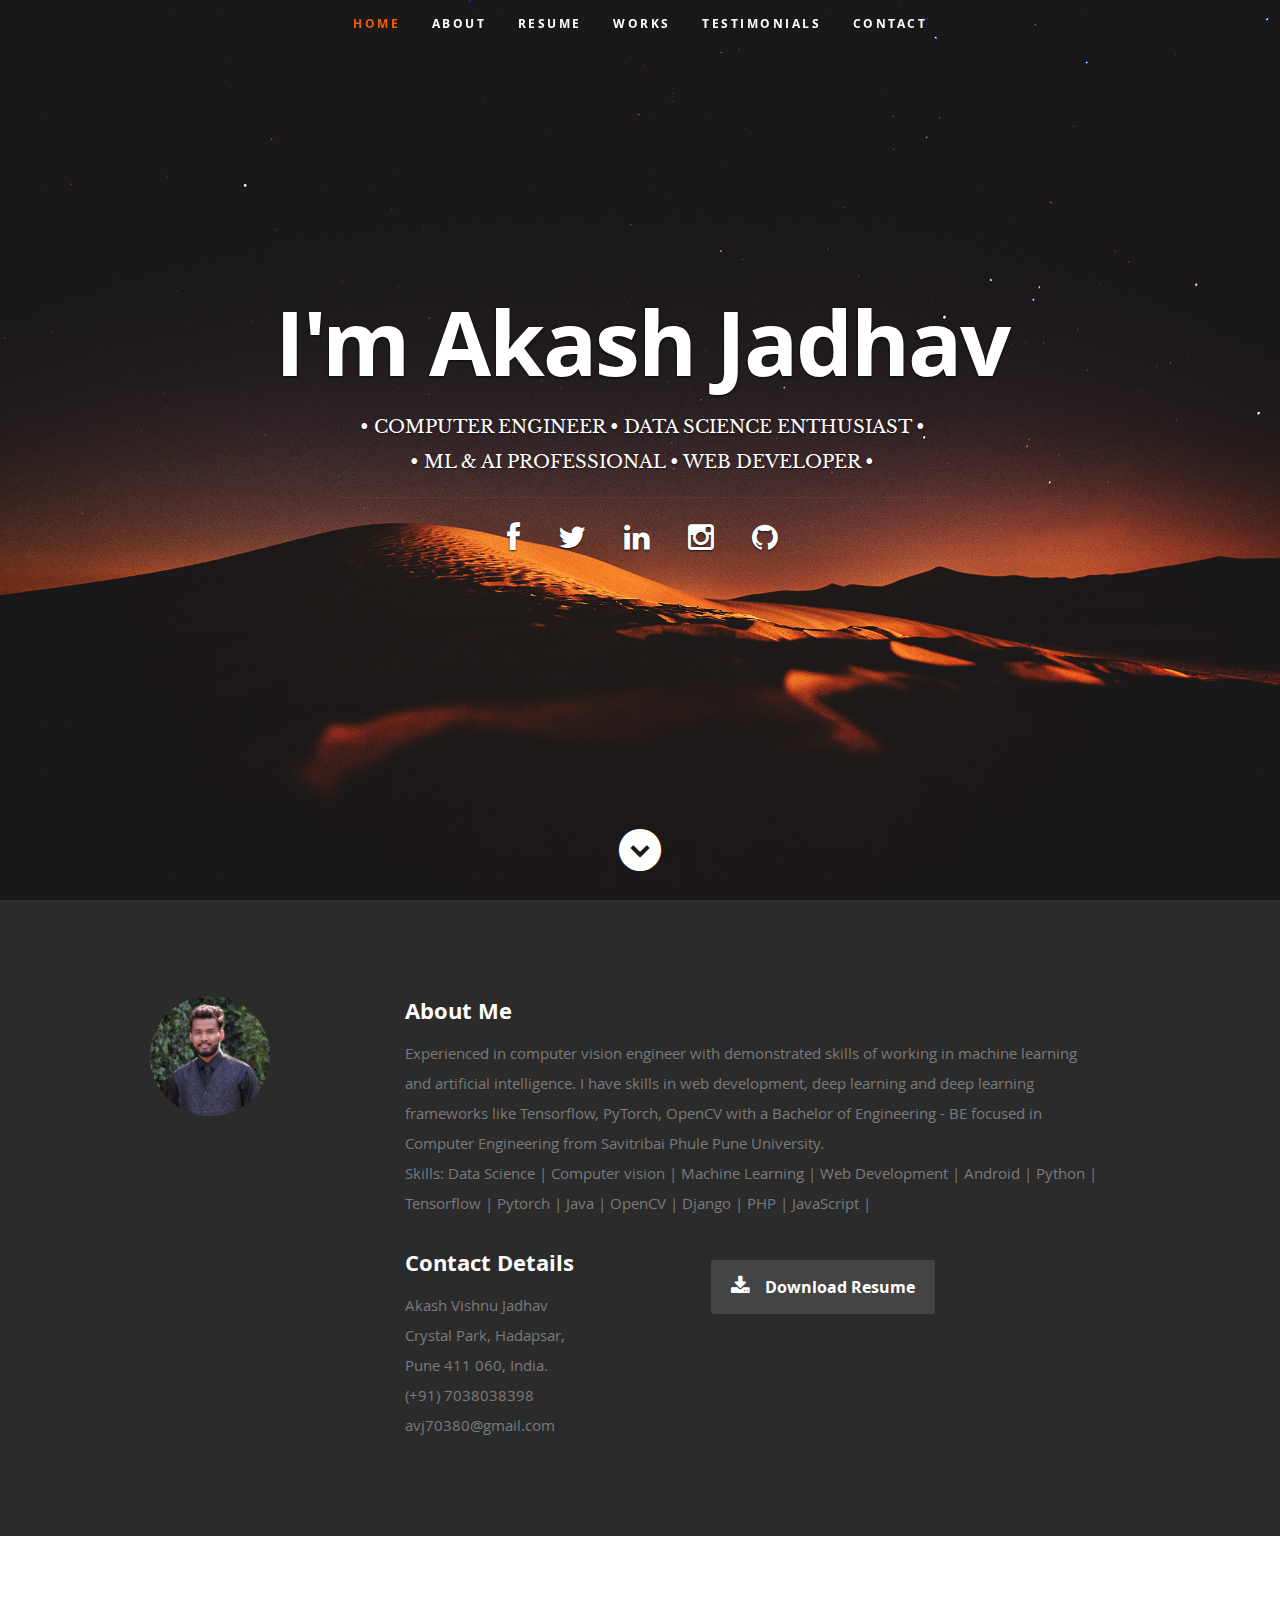
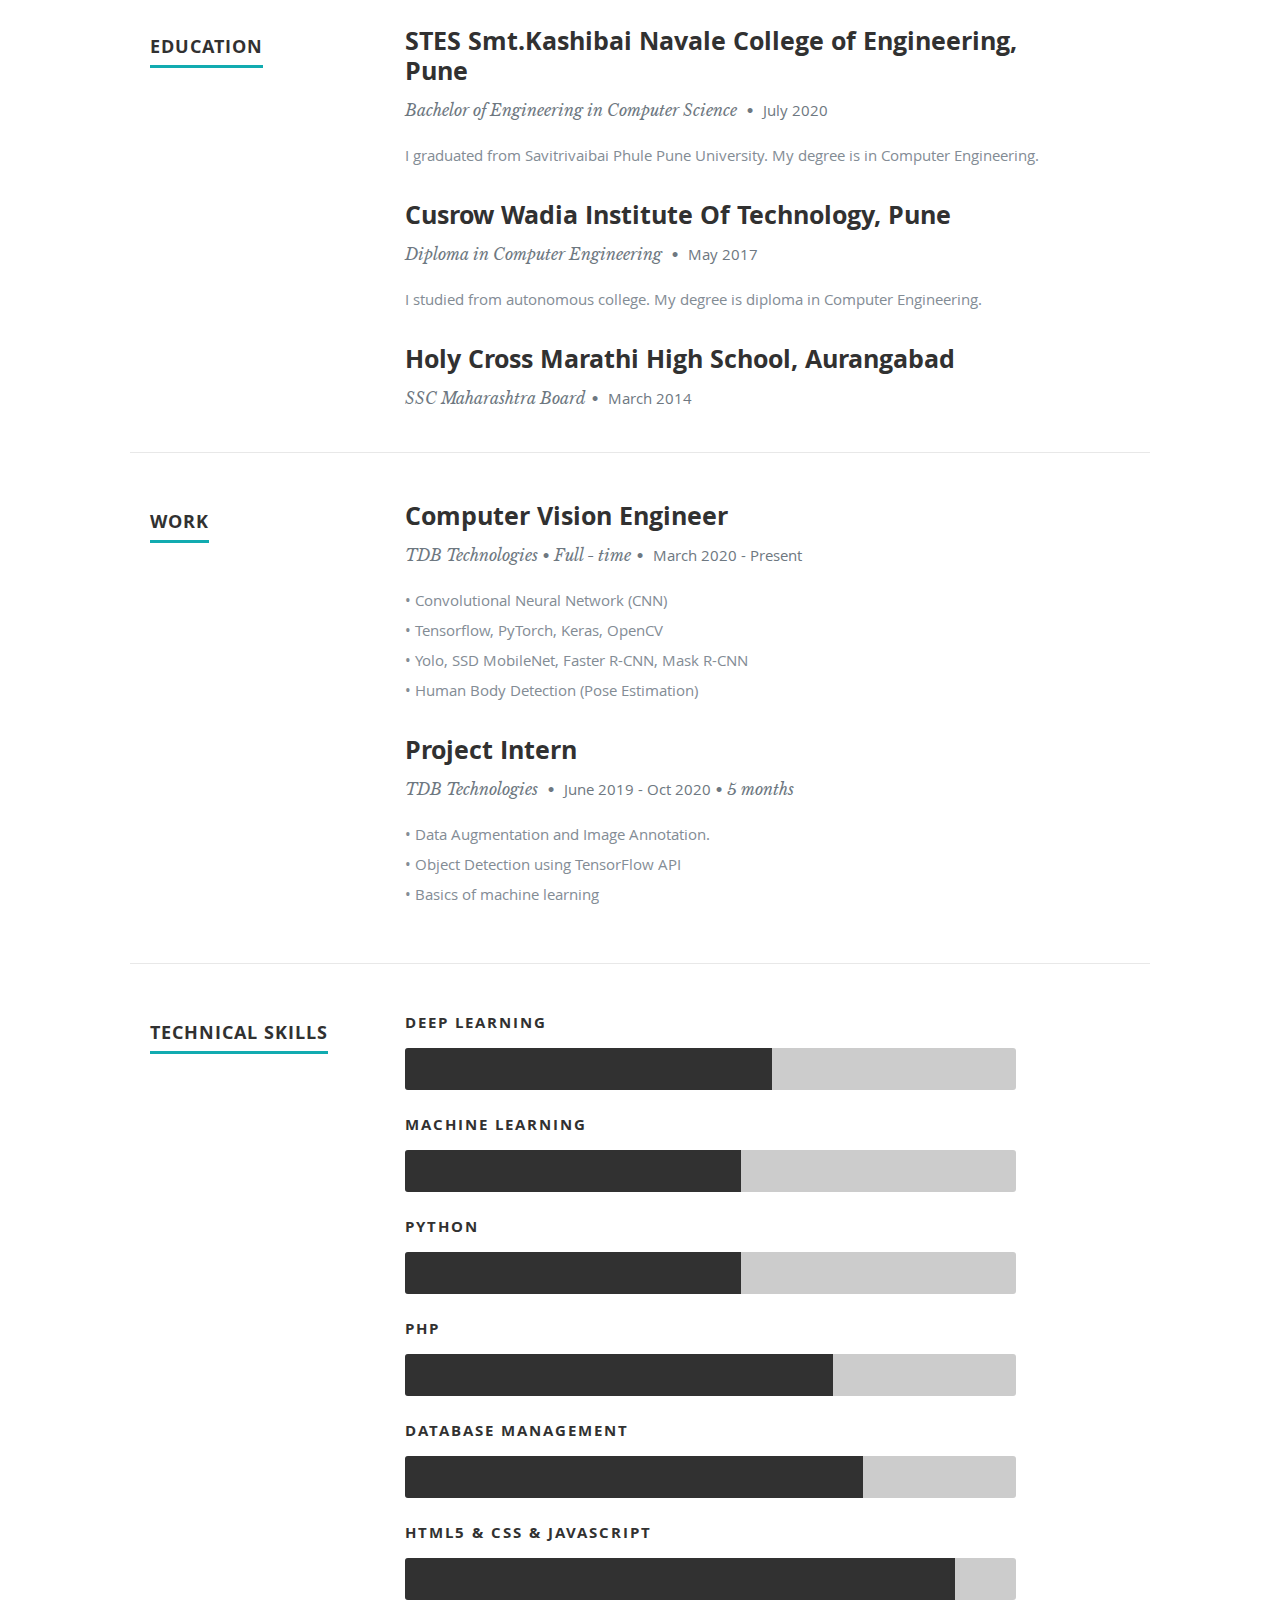
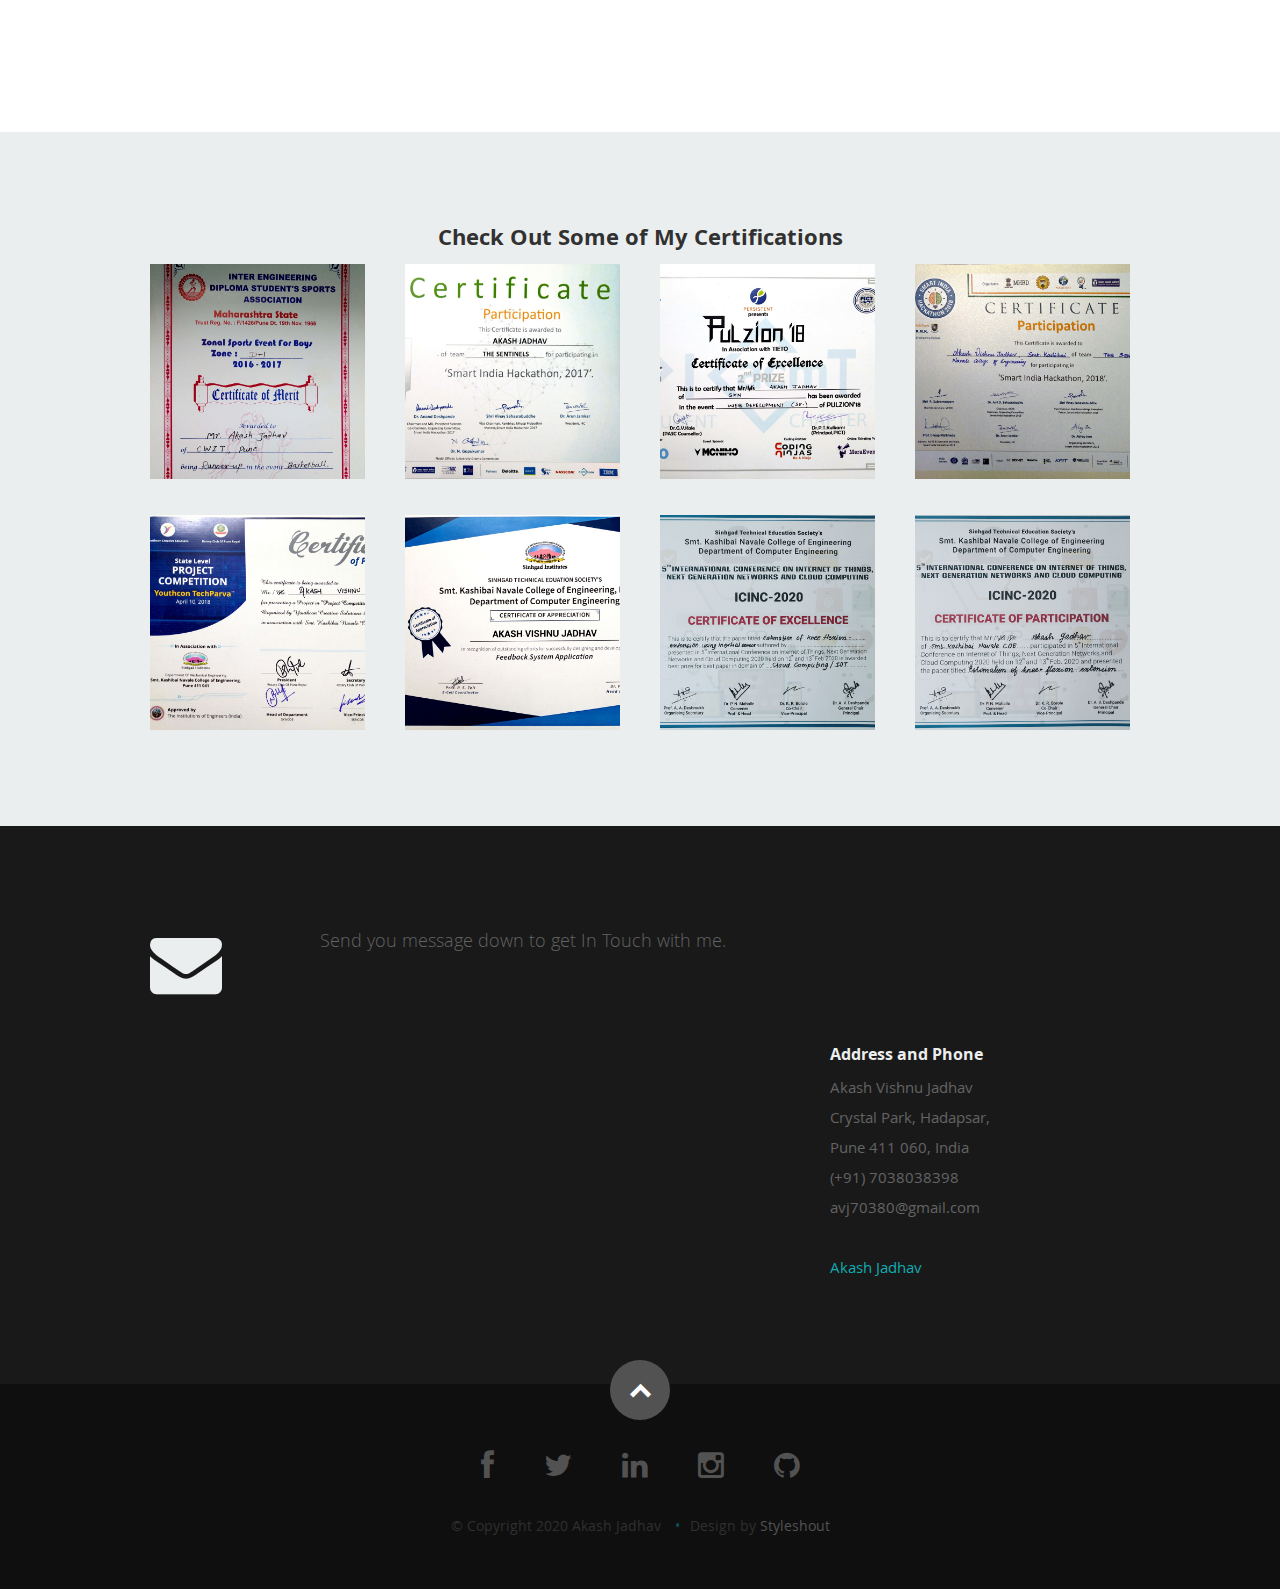
==== index.html @ 13602372 "Update index.html" ====
<!DOCTYPE html>
<!--[if lt IE 8 ]><html class="no-js ie ie7" lang="en"> <![endif]-->
<!--[if IE 8 ]><html class="no-js ie ie8" lang="en"> <![endif]-->
<!--[if (gte IE 8)|!(IE)]><!--><html class="no-js" lang="en"> <!--<![endif]-->
<head>

   <!--- Basic Page Needs
   ================================================== -->
   <meta charset="utf-8">
	<title>Akash Jadhav | Portfolio</title>
	<meta name="description" content="">
	<meta name="author" content="">

   <!-- Mobile Specific Metas
   ================================================== -->
	<meta name="viewport" content="width=device-width, initial-scale=1, maximum-scale=1">

	<!-- CSS
    ================================================== -->
   <link rel="stylesheet" href="css/default.css">
	<link rel="stylesheet" href="css/layout.css">
   <link rel="stylesheet" href="css/media-queries.css">
   <link rel="stylesheet" href="css/magnific-popup.css">

   <!-- Script
   ================================================== -->
	<script src="js/modernizr.js"></script>

   <!-- Favicons
	================================================== -->
	<link rel="shortcut icon" href="favicon.png" >

</head>

<body>

   <!-- Header
   ================================================== -->
   <header id="home">

      <nav id="nav-wrap">

         <a class="mobile-btn" href="#nav-wrap" title="Show navigation">Show navigation</a>
	      <a class="mobile-btn" href="#" title="Hide navigation">Hide navigation</a>

         <ul id="nav" class="nav">
            <li class="current"><a class="smoothscroll" href="#home">Home</a></li>
            <li><a class="smoothscroll" href="#about">About</a></li>
	         <li><a class="smoothscroll" href="#resume">Resume</a></li>
            <li><a class="smoothscroll" href="#portfolio">Works</a></li>
            <li><a class="smoothscroll" href="#testimonials">Testimonials</a></li>
            <li><a class="smoothscroll" href="#contact">Contact</a></li>
         </ul> <!-- end #nav -->

      </nav> <!-- end #nav-wrap -->

      <div class="row banner">
         <div class="banner-text">
            <h1 class="responsive-headline">I'm Akash Jadhav</h1>
            <h3><span>• COMPUTER ENGINEER • DATA SCIENCE ENTHUSIAST • 
            	<br>• ML & AI PROFESSIONAL • WEB DEVELOPER • 
            </span>
            </h3>
            <hr />
            <ul class="social">
               <li><a href="https://www.facebook.com/avj10"><i class="fa fa-facebook"></i></a></li>
               <li><a href="https://twitter.com/avj_10"><i class="fa fa-twitter"></i></a></li>
               <li><a href="https://www.linkedin.com/in/avj10/"><i class="fa fa-linkedin"></i></a></li>
               <li><a href="https://www.instagram.com/avj_10/"><i class="fa fa-instagram"></i></a></li>
               <li><a href="https://github.com/avj10"><i class="fa fa-github"></i></a></li>
            </ul>
         </div>
      </div>
      <p class="scrolldown">
         <a class="smoothscroll" href="#about"><i class="icon-down-circle"></i></a>
      </p>

   </header> <!-- Header End -->


   <!-- About Section
   ================================================== -->
   <section id="about">

      <div class="row">

         <div class="three columns">

            <img class="profile-pic"  src="images/profilepic.jpg" alt="" />

         </div>

         <div class="nine columns main-col">

            <h2>About Me</h2>

            <p>Experienced in computer vision engineer with demonstrated skills of working in machine learning and artificial intelligence. I have skills in web development, deep learning and deep learning frameworks like Tensorflow, PyTorch, OpenCV with a Bachelor of Engineering - BE focused in Computer Engineering from Savitribai Phule Pune University.
			<br>Skills: Data Science | Computer vision | Machine Learning | Web Development | Android | Python | Tensorflow | Pytorch | Java | OpenCV | Django | PHP | JavaScript | 
            </p>

            <div class="row">

               <div class="columns contact-details">

                  <h2>Contact Details</h2>
                  <p class="address">
						   <span>Akash Vishnu Jadhav</span><br>
						   <span>Crystal Park, Hadapsar,<br>
						         Pune 411 060, India. 
                     </span><br>
						   <span>(+91) 7038038398</span><br>
                     <span>avj70380@gmail.com</span>
					   </p>

               </div>

               <div class="columns download">
                  <p>
                     <a href="https://drive.google.com/file/d/1oeGtsXxpBN61FMbqCcgyQVaX8pRCZ2WH/view?usp=sharing" class="button"><i class="fa fa-download"></i>Download Resume</a>
                  </p>
               </div>

            </div> <!-- end row -->

         </div> <!-- end .main-col -->

      </div>

   </section> <!-- About Section End-->


   <!-- Resume Section
   ================================================== -->
   <section id="resume">

      <!-- Education
      ----------------------------------------------- -->
      <div class="row education">

         <div class="three columns header-col">
            <h1><span>Education</span></h1>
         </div>

         <div class="nine columns main-col">

            <div class="row item">

               <div class="twelve columns">

                  <h3>STES Smt.Kashibai Navale College of Engineering, Pune</h3>
                  <p class="info">Bachelor of Engineering in Computer Science <span>&bull;</span> <em class="date">July 2020</em></p>

                  <p>
                  I graduated from Savitrivaibai Phule Pune University. My degree is in Computer Engineering.
              </p>

               </div>

            </div> <!-- item end -->

            <div class="row item">

               <div class="twelve columns">

                  <h3>Cusrow Wadia Institute Of Technology, Pune</h3>
                  <p class="info">Diploma in Computer Engineering <span>&bull;</span> <em class="date">May 2017</em></p>
                  <p>
                  I studied from autonomous college. My degree is diploma in Computer Engineering.
              </p>
               </div>

            </div>
             <div class="row item">

               <div class="twelve columns">

                  <h3>Holy Cross Marathi High School, Aurangabad</h3>
                  <p class="info">SSC Maharashtra Board<span>&bull;</span> <em class="date">March 2014</em></p>
                  
               </div>

            </div> <!-- item end --> 

         </div> <!-- main-col end -->

      </div> <!-- End Education -->


      <!-- Work
      ----------------------------------------------- -->
      <div class="row work">

         <div class="three columns header-col">
            <h1><span>Work</span></h1>
         </div>

         <div class="nine columns main-col">

            <div class="row item">

               <div class="twelve columns">

                  <h3>Computer Vision Engineer</h3>
                  <p class="info">TDB Technologies &bull; Full - time<span>&bull;</span> <em class="date">March 2020 - Present</em></p>

                  <p>
            	    • Convolutional Neural Network (CNN)<br>
					• Tensorflow, PyTorch, Keras, OpenCV<br>
					• Yolo, SSD MobileNet, Faster R-CNN, Mask R-CNN<br>
					• Human Body Detection (Pose Estimation)<br>
					
                  </p>

               </div>

            </div> <!-- item end -->

            <div class="row item">

               <div class="twelve columns">

                  <h3>Project Intern</h3>
                  <p class="info">TDB Technologies <span>&bull;</span> <em class="date">June 2019 - Oct 2020 </em>&bull; 5 months </em></p>

                  <p>
                  • Data Augmentation and Image Annotation.<br>
                  • Object Detection using TensorFlow API <br>
                  • Basics of machine learning<br>
                  </p>

               </div>

            </div> <!-- item end -->

         </div> <!-- main-col end -->

      </div> <!-- End Work -->


      <!-- Skills
      ----------------------------------------------- -->
      <div class="row skill">

         <div class="three columns header-col">
            <h1><span>Technical Skills</span></h1>
         </div>

         <div class="nine columns main-col">

           

				<div class="bars">

				   <ul class="skills">
					   <li><span class="bar-expand photoshop"></span><em>Deep Learning</em></li>
                 	 <li><span class="bar-expand illustrator"></span><em>Machine Learning</em></li>
                 	 <li><span class="bar-expand illustrator"></span><em>Python</em></li>
						<li><span class="bar-expand php"></span><em>PHP</em></li>
						<li><span class="bar-expand jquery"></span><em>Database Management</em></li>
						<li><span class="bar-expand css"></span><em>HTML5 & CSS & JavaScript</em></li>
                  
					</ul>

				</div><!-- end skill-bars -->

			</div> <!-- main-col end -->

      </div> <!-- End skills -->

   </section> <!-- Resume Section End-->


   <!-- Portfolio Section
   ================================================== -->
   <section id="portfolio">

      <div class="row">

         <div class="twelve columns collapsed">

            <h3><center>Check Out Some of My Certifications</center></h3>

            <!-- portfolio-wrapper -->
            <div id="portfolio-wrapper" class="bgrid-quarters s-bgrid-thirds cf">

          	   <div class="columns portfolio-item">
                  <div class="item-wrap">

                     <a href="#modal-01" title="">
                        <img alt="" src="images/portfolio/basket.jpg">
                        <div class="overlay">
                           <div class="portfolio-item-meta">
          					      <h5>Basketball Runner-up</h5>
                              <p>Sports</p>
          					   </div>
                        </div>
                        <div class="link-icon"><i class="icon-plus"></i></div>
                     </a>

                  </div>
          		</div> <!-- item end -->

               <div class="columns portfolio-item">
                  <div class="item-wrap">

                     <a href="#modal-02" title="">
                        <img alt="" src="images/portfolio/SIH17.jpg">
                        <div class="overlay">
                           <div class="portfolio-item-meta">
          					      <h5>SIH 2017</h5>
                              <p>Web Development</p>
          					   </div>
                        </div>
                        <div class="link-icon"><i class="icon-plus"></i></div>
                     </a>

                  </div>
          		</div> <!-- item end -->

               <div class="columns portfolio-item">
                  <div class="item-wrap">

                     <a href="#modal-03" title="">
                        <img alt="" src="images/portfolio/wedDev.jpg">
                        <div class="overlay">
                           <div class="portfolio-item-meta">
          					      <h5>2nd Prize in Web Development</h5>
                              <p>Webdesign</p>
          					   </div>
                        </div>
                        <div class="link-icon"><i class="icon-plus"></i></div>
                     </a>

                  </div>
          		</div> <!-- item end -->

               <div class="columns portfolio-item">
                  <div class="item-wrap">

                     <a href="#modal-04" title="">
                        <img alt="" src="images/portfolio/SIH18.jpg">
                        <div class="overlay">
                           <div class="portfolio-item-meta">
          					      <h5>Smart India Hackathon 2018 - Finale Participation</h5>
                              <p>Web Development</p>
          					   </div>
                        </div>
                        <div class="link-icon"><i class="icon-plus"></i></div>
                     </a>

                  </div>
          		</div> <!-- item end -->

               <div class="columns portfolio-item">
                  <div class="item-wrap">

                     <a href="#modal-05" title="">
                        <img alt="" src="images/portfolio/projectComp.jpg">
                        <div class="overlay">
                           <div class="portfolio-item-meta">
          					      <h5>State Level Project Competition</h5>
                              <p>PHP Application</p>
          					   </div>
                        </div>
                        <div class="link-icon"><i class="icon-plus"></i></div>
                     </a>

                  </div>
          		</div> <!-- item end -->

               <div class="columns portfolio-item">
                  <div class="item-wrap">

                     <a href="#modal-06" title="">
                        <img alt="" src="images/portfolio/Feedback.jpg">
                        <div class="overlay">
                           <div class="portfolio-item-meta">
          					      <h5>Certificate of Appreciation By College</h5>
                              <p>PHP Application</p>
          					   </div>
                        </div>
                        <div class="link-icon"><i class="icon-plus"></i></div>
                     </a>

                  </div>
          		</div> <!-- item end -->

               <div class="columns portfolio-item">
                  <div class="item-wrap">

                     <a href="#modal-07" title="">
                        <img alt="" src="images/portfolio/paperPres1.jpg">
                        <div class="overlay">
                           <div class="portfolio-item-meta">
          					      <h5>Certificate of Excellence</h5>
                              <p>Paper Presentation</p>
          					   </div>
                        </div>
                        <div class="link-icon"><i class="icon-plus"></i></div>
                     </a>

                  </div>
          		</div> <!-- item end -->

               <div class="columns portfolio-item">
                  <div class="item-wrap">

                     <a href="#modal-08" title="">
                        <img alt="" src="images/portfolio/paperPres.jpg">
                        <div class="overlay">
                           <div class="portfolio-item-meta">
          					      <h5>Certificate of Participation</h5>
                              <p>Paper Presentation</p>
          					   </div>
                        </div>
                        <div class="link-icon"><i class="icon-plus"></i></div>
                     </a>

                  </div>
          		</div>  <!-- item end -->

            </div> <!-- portfolio-wrapper end -->

         </div> <!-- twelve columns end -->


         <!-- Modal Popup
	      --------------------------------------------------------------- -->

         <div id="modal-01" class="popup-modal mfp-hide">

		      <img class="scale-with-grid" src="images/portfolio/cer/1.jpg" alt="" />

		      <div class="description-box">
			      <h4>Basketball Runner Up</h4>
			      <p>Zonal Sports Event For Boys - Basketball Runner Up.</p>
               <span class="categories"><i class="fa fa-tag"></i>Sports</span>
		      </div>

            <div class="link-box">
               <a href="#">Details</a>
		         <a class="popup-modal-dismiss">Close</a>
            </div>

	      </div><!-- modal-01 End -->

         <div id="modal-02" class="popup-modal mfp-hide">

		      <img class="scale-with-grid" src="images/portfolio/cer/2.jpg" alt="" />

		      <div class="description-box">
			      <h4>Smart India Hackathon 2017 - Finale Participation</h4>
			      <p>I have participated in Smart India Hackthon 2017 where my got selected for the finale competition.</p>
               <span class="categories"><i class="fa fa-tag"></i>Web Development</span>
		      </div>

            <div class="link-box">
               <a href="#">Details</a>
		         <a class="popup-modal-dismiss">Close</a>
            </div>

	      </div><!-- modal-02 End -->

         <div id="modal-03" class="popup-modal mfp-hide">

		      <img class="scale-with-grid" src="images/portfolio/cer/3.jpg" alt="" />

		      <div class="description-box">
			      <h4>2nd Prize in Web Development</h4>
			      <p>In event named Pulzion'18 which was organised by PICT Pune, my team and me honored by 2nd Prize in Web Development Competition which was based on Space Entry topic.</p>
               <span class="categories"><i class="fa fa-tag"></i>Webdesign</span>
		      </div>

            <div class="link-box">
               <a href="#">Details</a>
		         <a class="popup-modal-dismiss">Close</a>
            </div>

	      </div><!-- modal-03 End -->

         <div id="modal-04" class="popup-modal mfp-hide">

		      <img class="scale-with-grid" src="images/portfolio/cer/4.jpg" alt="" />

		      <div class="description-box">
			      <h4>Smart India Hackathon 2018 - Finale Participation</h4>
			      <p>My teama and me got selected in Smart India Hackthon 2018 finale competition and this was my second time in this competition.</p>
               <span class="categories"><i class="fa fa-tag"></i>Webdesign</span>
		      </div>

            <div class="link-box">
               <a href="#">Details</a>
		         <a class="popup-modal-dismiss">Close</a>
            </div>

	      </div><!-- modal-04 End -->

         <div id="modal-05" class="popup-modal mfp-hide">

		      <img class="scale-with-grid" src="images/portfolio/cer/5.jpg" alt="" />

		      <div class="description-box">
			      <h4>State Level Project Competition</h4>
			      <p></p>
               <span class="categories"><i class="fa fa-tag"></i>PHP Application</span>
		      </div>

            <div class="link-box">
               <a href="#">Details</a>
		         <a class="popup-modal-dismiss">Close</a>
            </div>

	      </div><!-- modal-05 End -->

         <div id="modal-06" class="popup-modal mfp-hide">

		      <img class="scale-with-grid" src="images/portfolio/cer/6.jpg" alt="" />

		      <div class="description-box">
			      <h4>Certificate of Appreciation - In designing and developing Feedback System Application</h4>
			      <p>The system is developed for Smt. Kashibai Navale College of Engineering to official work which takes feedback from students for there respective subject professors and also about practical sessions.</p>
               <span class="categories"><i class="fa fa-tag"></i>PHP Application</span>
		      </div>

            <div class="link-box">
               <a href="#">Details</a>
		         <a class="popup-modal-dismiss">Close</a>
            </div>

	      </div><!-- modal-06 End -->

         <div id="modal-07" class="popup-modal mfp-hide">

		      <img class="scale-with-grid" src="images/portfolio/cer/8.jpg" alt="" />

		      <div class="description-box">
			      <h4>Certificate of Excellence - Paper Presentation</h4>
			      <p>The paper presentation is organised by 5th International Conference on Internet of Things, Next Generation Networ and Cloud Computing and our topic was Estimation of the Knee Angle Flexion-Extension Using Inertial Sensor.</p>
               <span class="categories"><i class="fa fa-tag"></i>Paper Presentation</span>
		      </div>

            <div class="link-box">
               <a href="#">Details</a>
		         <a class="popup-modal-dismiss">Close</a>
            </div>

	      </div><!-- modal-07 End -->

         <div id="modal-08" class="popup-modal mfp-hide">

		      <img class="scale-with-grid" src="images/portfolio/cer/7.jpg" alt="" />

		      <div class="description-box">
			      <h4>Certificate of Participation - Paper Presentation</h4>
               <span class="categories"><i class="fa fa-tag"></i>Webdesign, Photography</span>
		      </div>

            <div class="link-box">
               <a href="#">Details</a>
		         <a class="popup-modal-dismiss">Close</a>
            </div>

	      </div><!-- modal-08 End -->


      </div> <!-- row End -->

   </section> <!-- Portfolio Section End-->


   <!-- Contact Section
   ================================================== -->
   <section id="contact">

         <div class="row section-head">

            <div class="two columns header-col">

               <h1><span>Get In Touch.</span></h1>

            </div>

            <div class="ten columns">

                  <p class="lead">Send you message down to get In Touch with me.
                  </p>

            </div>

         </div>

         <div class="row">

            <div class="eight columns">

               <!-- form 
               <form action="" method="post" id="contactForm" name="contactForm">
					<fieldset>

                  <div>
						   <label for="contactName">Name <span class="required">*</span></label>
						   <input type="text" value="" size="35" id="contactName" name="contactName">
                  </div>

                  <div>
						   <label for="contactEmail">Email <span class="required">*</span></label>
						   <input type="text" value="" size="35" id="contactEmail" name="contactEmail">
                  </div>

                  <div>
						   <label for="contactSubject">Subject</label>
						   <input type="text" value="" size="35" id="contactSubject" name="contactSubject">
                  </div>

                  <div>
                     <label for="contactMessage">Message <span class="required">*</span></label>
                     <textarea cols="15" rows="5" id="contactMessage" name="contactMessage"></textarea>
                  </div>

                  <div>
                     <button class="submit">Submit</button>
                     <span id="image-loader">
                        <img alt="" src="images/loader.gif">
                     </span>
                  </div>

					</fieldset>
				   </form> <!-- Form End -->
		    <div id='tawk_5eb83ef78ee2956d739fcb8a'></div>
			<!--Start of Tawk.to Script-->
			<script type="text/javascript">
			var Tawk_API=Tawk_API||{}, Tawk_LoadStart=new Date(); Tawk_API.embedded='tawk_5eb83ef78ee2956d739fcb8a';
			(function(){
			var s1=document.createElement("script"),s0=document.getElementsByTagName("script")[0];
			s1.async=true;
			s1.src='https://embed.tawk.to/5eb83ef78ee2956d739fcb8a/1e7vrvnkk';
			s1.charset='UTF-8';
			s1.setAttribute('crossorigin','*');
			s0.parentNode.insertBefore(s1,s0);})();
			</script>
			<!--End of Tawk.to Script-->
               <!-- contact-warning -->
               <div id="message-warning"> Error boy</div>
               <!-- contact-success -->
				   <div id="message-success">
                  <i class="fa fa-check"></i>Your message was sent, thank you!<br>
				   </div>

            </div>


            <aside class="four columns footer-widgets">

               <div class="widget widget_contact">

					   <h4>Address and Phone</h4>
					   <p class="address">
						   Akash Vishnu Jadhav<br>
						   Crystal Park, Hadapsar,<br>
						   Pune 411 060, India<br>
						   <span>(+91) 7038038398</span><br>
						   <span>avj70380@gmail.com</span>
					   </p>

				</div>
				<div class="LI-profile-badge"  data-version="v1" data-size="medium" data-locale="en_US" data-type="horizontal" data-theme="dark" data-vanity="avjadhav"><a class="LI-simple-link" href='https://in.linkedin.com/in/avjadhav?trk=profile-badge'>Akash Jadhav</a></div>           

            </aside>

      </div>

   </section> <!-- Contact Section End-->


   <!-- footer
   ================================================== -->
   <footer>

      <div class="row">

         <div class="twelve columns">

            <ul class="social-links">               
              	<li><a href="https://www.facebook.com/avj10"><i class="fa fa-facebook"></i></a></li>
               <li><a href="https://twitter.com/avj_10"><i class="fa fa-twitter"></i></a></li>
               <li><a href="https://www.linkedin.com/in/avj10/"><i class="fa fa-linkedin"></i></a></li>
               <li><a href="https://www.instagram.com/avj_10/"><i class="fa fa-instagram"></i></a></li>
               <li><a href="https://github.com/avj10"><i class="fa fa-github"></i></a></li>
            </ul>

            <ul class="copyright">
               <li>&copy; Copyright 2020 Akash Jadhav</li>
               <li>Design by <a title="Styleshout" href="http://www.styleshout.com/">Styleshout</a></li>   
            </ul>

         </div>

         <div id="go-top"><a class="smoothscroll" title="Back to Top" href="#home"><i class="icon-up-open"></i></a></div>

      </div>

   </footer> <!-- Footer End-->

   <!-- Java Script
   ================================================== -->
   <script src="http://ajax.googleapis.com/ajax/libs/jquery/1.10.2/jquery.min.js"></script>
   <script>window.jQuery || document.write('<script src="js/jquery-1.10.2.min.js"><\/script>')</script>
   <script type="text/javascript" src="js/jquery-migrate-1.2.1.min.js"></script>

   <script src="js/jquery.flexslider.js"></script>
   <script src="js/waypoints.js"></script>
   <script src="js/jquery.fittext.js"></script>
   <script src="js/magnific-popup.js"></script>
   <script src="js/init.js"></script>
   <script type="text/javascript" src="https://platform.linkedin.com/badges/js/profile.js" async defer></script>
<!--Start of Tawk.to Script-->
<script type="text/javascript">
var Tawk_API=Tawk_API||{}, Tawk_LoadStart=new Date();
(function(){
var s1=document.createElement("script"),s0=document.getElementsByTagName("script")[0];
s1.async=true;
s1.src='https://embed.tawk.to/5eb83ef78ee2956d739fcb8a/default';
s1.charset='UTF-8';
s1.setAttribute('crossorigin','*');
s0.parentNode.insertBefore(s1,s0);
})();
</script>
<!--End of Tawk.to Script-->
</body>

</html>
---- css/default.css ----
/*
=====================================================================
*   Ceevee v1.0 Default Stylesheet
*   url: styleshout.com
*   03-17-2014
=====================================================================

TOC:
a. Webfonts and Icon fonts
b. Reset
c. Default Styles
   1. Basic
   2. Typography
   3. Links
   4. Images
   5. Buttons
   6. Forms
d. Grid
e. Others
   1. Clearing
   2. Misc

=====================================================================  */

/* ------------------------------------------------------------------ */
/* a. Webfonts and Icon fonts
 ------------------------------------------------------------------ */

@import url("fonts.css");
@import url("fontello/css/fontello.css");
@import url("font-awesome/css/font-awesome.min.css");

/* ------------------------------------------------------------------
/* b. Reset
      Adapted from:
      Normalize.css - https://github.com/necolas/normalize.css/
      HTML5 Doctor Reset - html5doctor.com/html-5-reset-stylesheet/
/* ------------------------------------------------------------------ */

html, body, div, span, object, iframe,
h1, h2, h3, h4, h5, h6, p, blockquote, pre,
abbr, address, cite, code,
del, dfn, em, img, ins, kbd, q, samp,
small, strong, sub, sup, var,
b, i,
dl, dt, dd, ol, ul, li,
fieldset, form, label, legend,
table, caption, tbody, tfoot, thead, tr, th, td,
article, aside, canvas, details, figcaption, figure,
footer, header, hgroup, menu, nav, section, summary,
time, mark, audio, video {
   margin: 0;
   padding: 0;
   border: 0;
   outline: 0;
   font-size: 100%;
   vertical-align: baseline;
   background: transparent;
}

article,aside,details,figcaption,figure,
footer,header,hgroup,menu,nav,section {
   display: block;
}

audio,
canvas,
video {
   display: inline-block;
}

audio:not([controls]) {
   display: none;
   height: 0;
}

[hidden] { display: none; }

code, kbd, pre, samp {
   font-family: monospace, serif;
   font-size: 1em;
}

pre {
   white-space: pre;
   white-space: pre-wrap;
   word-wrap: break-word;
}

blockquote, q { quotes: &#8220 &#8220; }

blockquote:before, blockquote:after,
q:before, q:after {
   content: '';
   content: none;
}

ins {
   background-color: #ff9;
   color: #000;
   text-decoration: none;
}

mark {
   background-color: #A7F4F6;
   color: #555;
}

del { text-decoration: line-through; }

abbr[title], dfn[title] {
   border-bottom: 1px dotted;
   cursor: help;
}

table {
   border-collapse: collapse;
   border-spacing: 0;
}


/* ------------------------------------------------------------------ */
/* c. Default and Basic Styles
      Adapted from:
      Skeleton CSS Framework - http://www.getskeleton.com/
      Typeplate Typographic Starter Kit - http://typeplate.com/
/* ------------------------------------------------------------------ */

/*  1. Basic  ------------------------------------------------------- */

*,
*:before,
*:after {
   -moz-box-sizing: border-box;
   -webkit-box-sizing: border-box;
   box-sizing: border-box;
}

html {
   font-size: 62.5%;
   -webkit-font-smoothing: antialiased;
}

body {
   background: #fff;
   font-family: 'opensans-regular', sans-serif;
   font-weight: normal;
   font-size: 15px;
   line-height: 30px;
	color: #838C95;

   -webkit-font-smoothing: antialiased; /* Fix for webkit rendering */
	-webkit-text-size-adjust: 100%;
}

/*  2. Typography
       Vertical rhythm with leading derived from 6
--------------------------------------------------------------------- */

h1, h2, h3, h4, h5, h6 {
   color: #313131;
	font-family: 'opensans-bold', sans-serif;
   font-weight: normal;
}
h1 a, h2 a, h3 a, h4 a, h5 a, h6 a { font-weight: inherit; }
h1 { font-size: 38px; line-height: 42px; margin-bottom: 12px; letter-spacing: -1px; }
h2 { font-size: 28px; line-height: 36px; margin-bottom: 6px; }
h3 { font-size: 22px; line-height: 30px; margin-bottom: 12px; }
h4 { font-size: 20px; line-height: 30px; margin-bottom: 6px; }
h5 { font-size: 18px; line-height: 30px; }
h6 { font-size: 14px; line-height: 30px; }
.subheader { }

p { margin: 0 0 30px 0; }
p img { margin: 0; }
p.lead {
   font: 19px/36px 'opensans-light', sans-serif;
   margin-bottom: 18px;
}

/* for 'em' and 'strong' tags, font-size and line-height should be same with
the body tag due to rendering problems in some browsers */
em { font: 15px/30px 'opensans-italic', sans-serif; }
strong, b { font: 15px/30px 'opensans-bold', sans-serif; }
small { font-size: 11px; line-height: inherit; }

/*	Blockquotes */
blockquote {
   margin: 30px 0px;
   padding-left: 40px;
   position: relative;
}
blockquote:before {
   content: "\201C";
   opacity: 0.45;
   font-size: 80px;
   line-height: 0px;
   margin: 0;
   font-family: arial, sans-serif;

   position: absolute;
   top:  30px;
	left: 0;
}
blockquote p {
   font-family: 'librebaskerville-italic', serif;
   padding: 0;
   font-size: 18px;
   line-height: 36px;
}
blockquote cite {
   display: block;
   font-size: 12px;
   font-style: normal;
   line-height: 18px;
}
blockquote cite:before { content: "\2014 \0020"; }
blockquote cite a,
blockquote cite a:visited { color: #8B9798; border: none }

/* ---------------------------------------------------------------------
/*  Pull Quotes Markup
/*
    <aside class="pull-quote">
		<blockquote>
			<p></p>
		</blockquote>
	 </aside>
/*
/* --------------------------------------------------------------------- */
.pull-quote {
   position: relative;
	padding: 18px 30px 18px 0px;
}
.pull-quote:before,
.pull-quote:after {
	height: 1em;
	opacity: 0.45;
	position: absolute;
	font-size: 80px;
   font-family: Arial, Sans-Serif;
}
.pull-quote:before {
	content: "\201C";
	top:  33px;
	left: 0;
}
.pull-quote:after {
	content: '\201D';
	bottom: -33px;
	right: 0;
}
.pull-quote blockquote {
   margin: 0;
}
.pull-quote blockquote:before {
   content: none;
}

/* Abbreviations */
abbr {
   font-family: 'opensans-bold', sans-serif;
	font-variant: small-caps;
	text-transform: lowercase;
   letter-spacing: .5px;
	color: gray;
}
abbr:hover { cursor: help; }

/* drop cap */
.drop-cap:first-letter {
	float: left;
	margin: 0;
	padding: 14px 6px 0 0;
	font-size: 84px;
	font-family: /* Copperplate */ 'opensans-bold', sans-serif;
   line-height: 60px;
	text-indent: 0;
	background: transparent;
	color: inherit;
}

hr { border: solid #E3E3E3; border-width: 1px 0 0; clear: both; margin: 11px 0 30px; height: 0; }


/*  3. Links  ------------------------------------------------------- */

a, a:visited {
   text-decoration: none;
   outline: 0;
   color: #11ABB0;

   -webkit-transition: color .3s ease-in-out;
   -moz-transition: color .3s ease-in-out;
   -o-transition: color .3s ease-in-out;
   transition: color .3s ease-in-out;
}
a:hover, a:focus { color: #313131; }
p a, p a:visited { line-height: inherit; }


/*  4. List  --------------------------------------------------------- */

ul, ol { margin-bottom: 24px; margin-top: 12px; }
ul { list-style: none outside; }
ol { list-style: decimal; }
ol, ul.square, ul.circle, ul.disc { margin-left: 30px; }
ul.square { list-style: square outside; }
ul.circle { list-style: circle outside; }
ul.disc { list-style: disc outside; }
ul ul, ul ol,
ol ol, ol ul { margin: 6px 0 6px 30px; }
ul ul li, ul ol li,
ol ol li, ol ul li { margin-bottom: 6px; }
li { line-height: 18px; margin-bottom: 12px; }
ul.large li { }
li p { }

/* ---------------------------------------------------------------------
/*  Stats Tab Markup

    <ul class="stats-tabs">
		<li><a href="#">[value]<b>[name]</b></a></li>
	 </ul>

    Extend this object into your markup.
/*
/* --------------------------------------------------------------------- */
.stats-tabs {
   padding: 0;
   margin: 24px 0;
}
.stats-tabs li {
	display: inline-block;
	margin: 0 10px 18px 0;
	padding: 0 10px 0 0;
	border-right: 1px solid #ccc;
}
.stats-tabs li:last-child {
	margin: 0;
	padding: 0;
	border: none;
}
.stats-tabs li a {
	display: inline-block;
	font-size: 22px;
	font-family: 'opensans-bold', sans-serif;
   border: none;
   color: #313131;
}
.stats-tabs li a:hover {
   color:#11ABB0;
}
.stats-tabs li a b {
	display: block;
	margin: 6px 0 0 0;
	font-size: 13px;
	font-family: 'opensans-regular', sans-serif;
   color: #8B9798;
}

/* definition list */
dl { margin: 12px 0; }
dt { margin: 0; color:#11ABB0; }
dd { margin: 0 0 0 20px; }

/* Lining Definition Style Markup */
.lining dt,
.lining dd {
	display: inline;
	margin: 0;
}
.lining dt + dt:before,
.lining dd + dt:before {
	content: "\A";
	white-space: pre;
}
.lining dd + dd:before {
	content: ", ";
}
.lining dd:before {
	content: ": ";
	margin-left: -0.2em;
}

/* Dictionary Definition Style Markup */
.dictionary-style dt {
	display: inline;
	counter-reset: definitions;
}
.dictionary-style dt + dt:before {
	content: ", ";
	margin-left: -0.2em;
}
.dictionary-style dd {
	display: block;
	counter-increment: definitions;
}
.dictionary-style dd:before {
	content: counter(definitions, decimal) ". ";
}

/* Pagination */
.pagination {
   margin: 36px auto;
   text-align: center;
}
.pagination ul li {
   display: inline-block;
   margin: 0;
   padding: 0;
}
.pagination .page-numbers {
   font: 15px/18px 'opensans-bold', sans-serif;
   display: inline-block;
   padding: 6px 10px;
   margin-right: 3px;
   margin-bottom: 6px;
	color: #6E757C;
	background-color: #E6E8EB;

	-webkit-transition: all 200ms ease-in-out;
	-moz-transition: all 200ms ease-in-out;
	-o-transition: all 200ms ease-in-out;
	-ms-transition: all 200ms ease-in-out;
	transition: all 200ms ease-in-out;

   -moz-border-radius: 3px;
   -webkit-border-radius: 3px;
   -khtml-border-radius: 3px;
	border-radius: 3px;
}
.pagination .page-numbers:hover {
   background: #838A91;
   color: #fff;
}
.pagination .current,
.pagination .current:hover {
   background-color: #11ABB0;
   color: #fff;
}
.pagination .inactive,
.pagination .inactive:hover {
   background-color: #E6E8EB;
	color: #A9ADB2;
}
.pagination .prev, .pagination .next {}

/*  5. Images  --------------------------------------------------------- */

img {
   max-width: 100%;
   height: auto;
}
img.pull-right { margin: 12px 0px 0px 18px; }
img.pull-left { margin: 12px 18px 0px 0px; }

/*  6. Buttons  --------------------------------------------------------- */

.button,
.button:visited,
button,
input[type="submit"],
input[type="reset"],
input[type="button"] {
   font: 16px/30px 'opensans-bold', sans-serif;
   background: #11ABB0;
   display: inline-block;
	text-decoration: none;
   letter-spacing: 0;
   color: #fff;
	padding: 12px 20px;
	margin-bottom: 18px;
   border: none;
   cursor: pointer;
   height: auto;

   -webkit-transition: all .2s ease-in-out;
	-moz-transition: all .2s ease-in-out;
	-o-transition: all .2s ease-in-out;
	-ms-transition: all .2s ease-in-out;
	transition: all .2s ease-in-out;

   -moz-border-radius: 3px;
   -webkit-border-radius: 3px;
   -khtml-border-radius: 3px;
   border-radius: 3px;
}

.button:hover,
button:hover,
input[type="submit"]:hover,
input[type="reset"]:hover,
input[type="button"]:hover {
   background: #3d4145;
   color: #fff;
}

.button:active,
button:active,
input[type="submit"]:active,
input[type="reset"]:active,
input[type="button"]:active {
   background: #3d4145;
   color: #fff;
}

.button.full-width,
button.full-width,
input[type="submit"].full-width,
input[type="reset"].full-width,
input[type="button"].full-width {
	width: 100%;
	padding-left: 0 !important;
	padding-right: 0 !important;
	text-align: center;
}

/* Fix for odd Mozilla border & padding issues */
button::-moz-focus-inner,
input::-moz-focus-inner {
    border: 0;
    padding: 0;
}


/*  7. Forms  --------------------------------------------------------- */

form { margin-bottom: 24px; }
fieldset { margin-bottom: 24px; }

input[type="text"],
input[type="password"],
input[type="email"],
textarea,
select {
   display: block;
   padding: 18px 15px;
   margin: 0 0 24px 0;
   border: 0;
   outline: none;
   vertical-align: middle;
   min-width: 225px;
	max-width: 100%;
   font-size: 15px;
   line-height: 24px;
	color: #647373;
	background: #D3D9D9;

}

/* select { padding: 0;
   width: 220px;
   } */

input[type="text"]:focus,
input[type="password"]:focus,
input[type="email"]:focus,
textarea:focus {
   color: #B3B7BC;
	background-color: #3d4145;
}

textarea { min-height: 220px; }

label,
legend {
   font: 16px/24px 'opensans-bold', sans-serif;
	margin: 12px 0;
   color: #3d4145;
   display: block;
}
label span,
legend span {
	color: #8B9798;
   font: 14px/24px 'opensans-regular', sans-serif;
}

input[type="checkbox"],
input[type="radio"] {
    font-size: 15px;
    color: #737373;
}

input[type="checkbox"] { display: inline; }

/* ------------------------------------------------------------------ */
/* d. Grid
---------------------------------------------------------------------
   gutter = 40px.
/* ------------------------------------------------------------------ */

/* default
--------------------------------------------------------------- */
.row {
   width: 96%;
   max-width: 1020px;
   margin: 0 auto;
}
/* fixed width for IE8 */
.ie .row { width: 1000px ; }

.narrow .row { max-width: 980px; }

.row .row { width: auto; max-width: none; margin: 0 -20px; }

/* row clearing */
.row:before,
.row:after {
    content: " ";
    display: table;
}
.row:after {
    clear: both;
}

.column, .columns {
   position: relative;
   padding: 0 20px;
   min-height: 1px;
   float: left;
}
.column.centered, .columns.centered  {
    float: none;
    margin: 0 auto;
}

/* removed gutters */
.row.collapsed > .column,
.row.collapsed > .columns,
.column.collapsed, .columns.collapsed  { padding: 0; }

[class*="column"] + [class*="column"]:last-child { float: right; }
[class*="column"] + [class*="column"].end { float: right; }

/* column widths */
.row .one         { width: 8.33333%; }
.row .two         { width: 16.66667%; }
.row .three       { width: 25%; }
.row .four        { width: 33.33333%; }
.row .five        { width: 41.66667%; }
.row .six         { width: 50%; }
.row .seven       { width: 58.33333%; }
.row .eight       { width: 66.66667%; }
.row .nine        { width: 75%; }
.row .ten         { width: 83.33333%; }
.row .eleven      { width: 91.66667%; }
.row .twelve      { width: 100%; }

/* Offsets */
.row .offset-1    { margin-left: 8.33333%; }
.row .offset-2    { margin-left: 16.66667%; }
.row .offset-3    { margin-left: 25%; }
.row .offset-4    { margin-left: 33.33333%; }
.row .offset-5    { margin-left: 41.66667%; }
.row .offset-6    { margin-left: 50%; }
.row .offset-7    { margin-left: 58.33333%; }
.row .offset-8    { margin-left: 66.66667%; }
.row .offset-9    { margin-left: 75%; }
.row .offset-10   { margin-left: 83.33333%; }
.row .offset-11   { margin-left: 91.66667%; }

/* Push/Pull */
.row .push-1      { left: 8.33333%; }
.row .pull-1      { right: 8.33333%; }
.row .push-2      { left: 16.66667%; 	}
.row .pull-2      { right: 16.66667%; }
.row .push-3      { left: 25%; }
.row .pull-3      { right: 25%;	}
.row .push-4      { left: 33.33333%; }
.row .pull-4      { right: 33.33333%; }
.row .push-5      { left: 41.66667%; }
.row .pull-5      { right: 41.66667%; }
.row .push-6      { left: 50%; }
.row .pull-6      { right: 50%; }
.row .push-7      { left: 58.33333%; }
.row .pull-7      { right: 58.33333%; }
.row .push-8      { left: 66.66667%; 	}
.row .pull-8      { right: 66.66667%; }
.row .push-9      { left: 75%; }
.row .pull-9      { right: 75%; }
.row .push-10     { left: 83.33333%; }
.row .pull-10     { right: 83.33333%; }
.row .push-11     { left: 91.66667%; }
.row .pull-11     { right: 91.66667%; }

/* block grids
--------------------------------------------------------------------- */
.bgrid-sixths [class*="column"]   { width: 16.66667%; }
.bgrid-quarters [class*="column"] { width: 25%; }
.bgrid-thirds [class*="column"]   { width: 33.33333%; }
.bgrid-halves [class*="column"]   { width: 50%; }

[class*="bgrid"] [class*="column"] + [class*="column"]:last-child { float: left; }

/* Left clearing for block grid columns - columns that changes width in
different screen sizes. Allows columns with different heights to align
properly.
--------------------------------------------------------------------- */
.first { clear: left; }   /* first column in default screen */
.s-first { clear: none; } /* first column in smaller screens */

/* smaller screens
--------------------------------------------------------------- */
@media only screen and (max-width: 900px) {

   /* block grids on small screens */
   .s-bgrid-sixths [class*="column"]   { width: 16.66667%; }
   .s-bgrid-quarters [class*="column"] { width: 25%; }
   .s-bgrid-thirds [class*="column"]   { width: 33.33333%; }
   .s-bgrid-halves [class*="column"]   { width: 50%; }

   /* block grids left clearing */
   .first { clear: none; }
   .s-first { clear: left; }

}

/* mobile wide/smaller tablets
--------------------------------------------------------------- */
@media only screen and (max-width: 767px) {

   .row {
	   width: 460px;
	   margin: 0 auto;
      padding: 0;
	}
   .column, .columns {
	   width: auto !important;
	   float: none;
	   margin-left: 0;
	   margin-right: 0;
      padding: 0 30px;
   }
   .row .row { width: auto; max-width: none; margin: 0 -30px; }

   [class*="column"] + [class*="column"]:last-child { float: none; }
   [class*="bgrid"] [class*="column"] + [class*="column"]:last-child { float: none; }

   /* Offsets */
   .row .offset-1    { margin-left: 0%; }
   .row .offset-2    { margin-left: 0%; }
   .row .offset-3    { margin-left: 0%; }
   .row .offset-4    { margin-left: 0%; }
   .row .offset-5    { margin-left: 0%; }
   .row .offset-6    { margin-left: 0%; }
   .row .offset-7    { margin-left: 0%; }
   .row .offset-8    { margin-left: 0%; }
   .row .offset-9    { margin-left: 0%; }
   .row .offset-10   { margin-left: 0%; }
   .row .offset-11   { margin-left: 0%; }
}

/* mobile narrow
--------------------------------------------------------------- */
@media only screen and (max-width: 460px) {

   .row { width: auto; }

}

/* larger screens
--------------------------------------------------------------- */
@media screen and (min-width: 1200px) {

   .wide .row { max-width: 1180px; }

}

/* ------------------------------------------------------------------ */
/* e. Others
/* ------------------------------------------------------------------ */

/*  1. Clearing
    (http://nicolasgallagher.com/micro-clearfix-hack/
--------------------------------------------------------------------- */

.cf:before,
.cf:after {
    content: " ";
    display: table;
}
.cf:after {
    clear: both;
}

/*  2. Misc -------------------------------------------------------- */

.remove-bottom { margin-bottom: 0 !important; }
.half-bottom { margin-bottom: 12px !important; }
.add-bottom { margin-bottom: 24px !important; }
.no-border { border: none; }

.text-center  { text-align: center !important; }
.text-left    { text-align: left !important; }
.text-right   { text-align: right !important; }
.pull-left    { float: left !important; }
.pull-right   { float: right !important; }
.align-center {
	margin-left: auto !important;
	margin-right: auto !important;
	text-align: center !important;
}
---- css/layout.css ----
/*
=====================================================================
*   Ceevee v1.0 Layout Stylesheet
*   url: styleshout.com
*   03-18-2014
=====================================================================

   TOC:
   a. General Styles
   b. Header Styles
   c. About Section
   d. Resume Section
   e. Portfolio Section
   f. Call To Action Section
   g. Testimonials Section
   h. Contact Section
   i. Footer

===================================================================== */

/* ------------------------------------------------------------------ */
/* a. General Styles
/* ------------------------------------------------------------------ */

body { background: #0f0f0f; }

/* ------------------------------------------------------------------ */
/* b. Header Styles
/* ------------------------------------------------------------------ */

header {
   position: relative;
   height: 800px;
   min-height: 500px;
   width: 100%;
   background: #161415 url(../images/header-background.jpg) no-repeat top center;
   background-size: cover !important;
	-webkit-background-size: cover !important;
   text-align: center;
   overflow: hidden;
}

/* vertically center banner section */
header:before {
   content: '';
   display: inline-block;
   vertical-align: middle;
   height: 100%;
}
header .banner {
   display: inline-block;
   vertical-align: middle;
   margin: 0 auto;
   width: 85%;
   padding-bottom: 30px;s
   text-align: center;
}

header .banner-text { width: 100%; }
header .banner-text h1 {
   font: 90px/1.1em 'opensans-bold', sans-serif;
   color: #fff;
   letter-spacing: -2px;
   margin: 0 auto 18px auto;
   text-shadow: 0px 1px 3px rgba(0, 0, 0, .8);
}
header .banner-text h3 {
   font: 18px/1.9em 'librebaskerville-regular', serif;
   color: #A8A8A8;
   margin: 0 auto;
   width: 70%;
   text-shadow: 0px 1px 2px rgba(0, 0, 0, .5);
}
header .banner-text h3 span,
header .banner-text h3 a {
   color: #fff;
}
header .banner-text hr {
   width: 60%;
   margin: 18px auto 24px auto;
   border-color: #2F2D2E;
   border-color: rgba(150, 150, 150, .1);
}

/* header social links */
header .social {
   margin: 24px 0;
   padding: 0;
   font-size: 30px;
   text-shadow: 0px 1px 2px rgba(0, 0, 0, .8);
}
header .social li {
   display: inline-block;
   margin: 0 15px;
   padding: 0;
}
header .social li a { color: #fff; }
header .social li a:hover { color: #11ABB0; }

/* scrolldown link */
header .scrolldown a {
   position: absolute;
   bottom: 30px;
   left: 50%;
   margin-left: -29px;
   color: #fff;
   display: block;
   height: 42px;
   width: 42px;
   font-size: 42px;
   line-height: 42px;
   color: #fff;
   border-radius: 100%;

   -webkit-transition: all .3s ease-in-out;
   -moz-transition: all .3s ease-in-out;
   -o-transition: all .3s ease-in-out;
   transition: all .3s ease-in-out;
}
header .scrolldown a:hover { color: #11ABB0; }

/* primary navigation
--------------------------------------------------------------------- */
#nav-wrap ul, #nav-wrap li, #nav-wrap a {
	 margin: 0;
	 padding: 0;
	 border: none;
	 outline: none;
}

/* nav-wrap */
#nav-wrap {
   font: 12px 'opensans-bold', sans-serif;
   width: 100%;
   text-transform: uppercase;
   letter-spacing: 2.5px;
   margin: 0 auto;
   z-index: 100;
   position: fixed;
   left: 0;
   top: 0;
}
.opaque { background-color: #333; }

/* hide toggle button */
#nav-wrap > a.mobile-btn { display: none; }

ul#nav {
   min-height: 48px;
   width: auto;

   /* center align the menu */
   text-align: center;
}
ul#nav li {
   position: relative;
   list-style: none;
   height: 48px;
   display: inline-block;
}

/* Links */
ul#nav li a {

/* 8px padding top + 8px padding bottom + 32px line-height = 48px */

   display: inline-block;
   padding: 8px 13px;
   line-height: 32px;
	text-decoration: none;
   text-align: left;
   color: #fff;

	-webkit-transition: color .2s ease-in-out;
	-moz-transition: color .2s ease-in-out;
	-o-transition: color .2s ease-in-out;
	-ms-transition: color .2s ease-in-out;
	transition: color .2s ease-in-out;
}

ul#nav li a:active { background-color: transparent !important; }
ul#nav li.current a { color: #F06000; }


/* ------------------------------------------------------------------ */
/* c. About Section
/* ------------------------------------------------------------------ */

#about {
   background: #2B2B2B;
   padding-top: 96px;
   padding-bottom: 66px;
   overflow: hidden;
}

#about a, #about a:visited  { color: #fff; }
#about a:hover, #about a:focus { color: #11ABB0; }

#about h2 {
   font: 22px/30px 'opensans-bold', sans-serif;
   color: #fff;
   margin-bottom: 12px;
}
#about p {
   line-height: 30px;
   color: #7A7A7A;
}
#about .profile-pic {
   position: relative;
   width: 120px;
   height: 120px;
   border-radius: 100%;
}
#about .contact-details { width: 41.66667%; }
#about .download {
   width: 58.33333%;
   padding-top: 6px;
}
#about .main-col { padding-right: 5%; }
#about .download .button {
   margin-top: 6px;
   background: #444;
}
#about .download .button:hover {
   background: #fff;
   color: #2B2B2B;
}
#about .download .button i {
   margin-right: 15px;
   font-size: 20px;
}


/* ------------------------------------------------------------------ */
/* d. Resume Section
/* ------------------------------------------------------------------ */

#resume {
   background: #fff;
   padding-top: 90px;
   padding-bottom: 72px;
   overflow: hidden;
}

#resume a, #resume a:visited  { color: #11ABB0; }
#resume a:hover, #resume a:focus { color: #313131; }

#resume h1 {
   font: 18px/24px 'opensans-bold', sans-serif;
   text-transform: uppercase;
   letter-spacing: 1px;
}
#resume h1 span {
   border-bottom: 3px solid #11ABB0;
   padding-bottom: 6px;
}
#resume h3 {
   font: 25px/30px 'opensans-bold', sans-serif;
}

#resume .header-col { padding-top: 9px; }
#resume .main-col { padding-right: 10%; }

.education, .work {
   margin-bottom: 48px;
   padding-bottom: 24px;
   border-bottom: 1px solid #E8E8E8;
}
#resume .info {
   font: 16px/24px 'librebaskerville-italic', serif;
   color: #6E7881;
   margin-bottom: 18px;
   margin-top: 9px;
}
#resume .info span {
   margin-right: 5px;
   margin-left: 5px;
}
#resume .date {
   font: 15px/24px 'opensans-regular', sans-serif;
   margin-top: 6px;
}

/*----------------------------------------------*/
/*	Skill Bars
/*----------------------------------------------*/

.bars {
	width: 95%;
	float: left;
	padding: 0;
	text-align: left;
}
.bars .skills {
  	margin-top: 36px;
   list-style: none;
}
.bars li {
   position: relative;
  	margin-bottom: 60px;
  	background: #ccc;
  	height: 42px;
  	border-radius: 3px;
}
.bars li em {
	font: 15px 'opensans-bold', sans-serif;
   color: #313131;
	text-transform: uppercase;
   letter-spacing: 2px;
	font-weight: normal;
   position: relative;
	top: -36px;
}
.bar-expand {
   position: absolute;
   left: 0;
   top: 0;

   margin: 0;
   padding-right: 24px;
  	background: #313131;
   display: inline-block;
  	height: 42px;
   line-height: 42px;
   border-radius: 3px 0 0 3px;
}

.photoshop {
  	width: 60%;
  	-moz-animation: photoshop 2s ease;
  	-webkit-animation: photoshop 2s ease;
}
.illustrator {
  	width: 55%;
  	-moz-animation: illustrator 2s ease;
  	-webkit-animation: illustrator 2s ease;
}
.php {
  	width: 70%;
  	-moz-animation: php 2s ease;
  	-webkit-animation: php 2s ease;
}
.css {
  	width: 90%;
  	-moz-animation: css 2s ease;
  	-webkit-animation: css 2s ease;
}
.html5 {
  	width: 80%;
  	-moz-animation: html5 2s ease;
  	-webkit-animation: html5 2s ease;
}
.jquery {
  	width: 75%;
  	-moz-animation: jquery 2s ease;
  	-webkit-animation: jquery 2s ease;
}

@-moz-keyframes photoshop {
  0%   { width: 0px;  }
  100% { width: 60%;  }
}
@-moz-keyframes illustrator {
  0%   { width: 0px;  }
  100% { width: 55%;  }
}
@-moz-keyframes php {
  0%   { width: 0px;  }
  100% { width: 70%;  }
}
@-moz-keyframes css {
  0%   { width: 0px;  }
  100% { width: 90%;  }
}
@-moz-keyframes html5 {
  0%   { width: 0px;  }
  100% { width: 80%;  }
}
@-moz-keyframes jquery {
  0%   { width: 0px;  }
  100% { width: 75%;  }
}

@-webkit-keyframes photoshop {
  0%   { width: 0px;  }
  100% { width: 60%;  }
}
@-webkit-keyframes illustrator {
  0%   { width: 0px;  }
  100% { width: 55%;  }
}
@-webkit-keyframes php {
  0%   { width: 0px;  }
  100% { width: 70%;  }
}
@-webkit-keyframes css {
  0%   { width: 0px;  }
  100% { width: 90%;  }
}
@-webkit-keyframes html5 {
  0%   { width: 0px;  }
  100% { width: 80%;  }
}
@-webkit-keyframes jquery {
  0%   { width: 0px;  }
  100% { width: 75%;  }
}

/* ------------------------------------------------------------------ */
/* e. Portfolio Section
/* ------------------------------------------------------------------ */

#portfolio {
   background: #ebeeee;
   padding-top: 90px;
   padding-bottom: 60px;
}
#portfolio h1 {
   font: 15px/24px 'opensans-semibold', sans-serif;
   text-transform: uppercase;
   letter-spacing: 1px;
   text-align: center;
   margin-bottom: 48px;
   color: #95A3A3;
}

/* Portfolio Content */
#portfolio-wrapper .columns { margin-bottom: 36px; }
.portfolio-item .item-wrap {
   background: #fff;
   overflow: hidden;
   position: relative;

   -webkit-transition: all 0.3s ease-in-out;
	-moz-transition: all 0.3s ease-in-out;
	-o-transition: all 0.3s ease-in-out;
	-ms-transition: all 0.3s ease-in-out;
	transition: all 0.3s ease-in-out;
}
.portfolio-item .item-wrap a {
   display: block;
   cursor: pointer;
}

/* overlay */
.portfolio-item .item-wrap .overlay {
   position: absolute;
   left: 0;
   top: 0;
   width: 100%;
   height: 100%;

	opacity: 0;
	-moz-opacity: 0;
	filter:alpha(opacity=0);

   -webkit-transition: opacity 0.3s ease-in-out;
	-moz-transition: opacity 0.3s ease-in-out;
	-o-transition: opacity 0.3s ease-in-out;
	transition: opacity 0.3s ease-in-out;

   background: url(../images/overlay-bg.png) repeat;
}
.portfolio-item .item-wrap .link-icon {
   display: block;
   color: #fff;
   height: 30px;
   width: 30px;
   font-size: 18px;
   line-height: 30px;
   text-align: center;

   opacity: 0;
	-moz-opacity: 0;
	filter:alpha(opacity=0);

   -webkit-transition: opacity 0.3s ease-in-out;
	-moz-transition: opacity 0.3s ease-in-out;
	-o-transition: opacity 0.3s ease-in-out;
	transition: opacity 0.3s ease-in-out;

   position: absolute;
   top: 50%;
   left: 50%;
   margin-left: -15px;
   margin-top: -15px;
}
.portfolio-item .item-wrap img {
   vertical-align: bottom;
}
.portfolio-item .portfolio-item-meta { padding: 18px }
.portfolio-item .portfolio-item-meta h5 {
   font: 14px/21px 'opensans-bold', sans-serif;
   color: #fff;
}
.portfolio-item .portfolio-item-meta p {
   font: 12px/18px 'opensans-light', sans-serif;
   color: #c6c7c7;
   margin-bottom: 0;
}

/* on hover */
.portfolio-item:hover .overlay {
	opacity: 1;
	-moz-opacity: 1;
	filter:alpha(opacity=100);
}
.portfolio-item:hover .link-icon {
   opacity: 1;
	-moz-opacity: 1;
	filter:alpha(opacity=100);
}

/* popup modal */
.popup-modal {
	max-width: 550px;
	background: #fff;
	position: relative;
	margin: 0 auto;
}
.popup-modal .description-box { padding: 12px 36px 18px 36px; }
.popup-modal .description-box h4 {
   font: 15px/24px 'opensans-bold', sans-serif;
	margin-bottom: 12px;
   color: #111;
}
.popup-modal .description-box p {
	font: 14px/24px 'opensans-regular', sans-serif;
   color: #A1A1A1;
   margin-bottom: 12px;
}
.popup-modal .description-box .categories {
   font: 11px/21px 'opensans-light', sans-serif;
   color: #A1A1A1;
   text-transform: uppercase;
   letter-spacing: 2px;
   display: block;
   text-align: left;
}
.popup-modal .description-box .categories i {
   margin-right: 8px;
}
.popup-modal .link-box {
   padding: 18px 36px;
   background: #111;
   text-align: left;
}
.popup-modal .link-box a {
   color: #fff;
	font: 11px/21px 'opensans-bold', sans-serif;
	text-transform: uppercase;
   letter-spacing: 3px;
   cursor: pointer;
}
.popup-modal a:hover {	color: #00CCCC; }
.popup-modal a.popup-modal-dismiss { margin-left: 24px; }


/* fadein/fadeout effect for modal popup
/* ------------------------------------------------------------------ */

/* content at start */
.mfp-fade.mfp-wrap .mfp-content .popup-modal {
   opacity: 0;
   -webkit-transition: all 200ms ease-in-out;
	-moz-transition: all 200ms ease-in-out;
	-o-transition: all 200ms ease-in-out;
	-ms-transition: all 200ms ease-in-out;
   transition: all 200ms ease-in-out;
}
/* content fadein */
.mfp-fade.mfp-wrap.mfp-ready .mfp-content .popup-modal {
   opacity: 1;
}
/* content fadeout */
.mfp-fade.mfp-wrap.mfp-removing .mfp-content .popup-modal {
   opacity: 0;
}

/* ------------------------------------------------------------------ */
/* f. Call To Action Section
/* ------------------------------------------------------------------ */

#call-to-action {
   background: #212121;
   padding-top: 66px;
   padding-bottom: 48px;
}
#call-to-action h1 {
   font: 18px/24px 'opensans-bold', sans-serif;
   text-transform: uppercase;
   letter-spacing: 3px;
   color: #fff;
}
#call-to-action h1 span { display: none; }
#call-to-action .header-col h1:before {
   font-family: 'FontAwesome';
   content: "\f0ac";
	padding-right: 10px;
	font-size: 72px;
   line-height: 72px;
   text-align: left;
   float: left;
   color: #fff;
}
#call-to-action .action {
   margin-top: 12px;
}
#call-to-action h2 {
   font: 28px/36px 'opensans-bold', sans-serif;
   color: #EBEEEE;
   margin-bottom: 6px;
}
#call-to-action h2 a {
   color: inherit;
}
#call-to-action p {
   color: #636363;
   font-size: 17px;
}
/*#
call-to-action .button {
	color:#fff;
   background: #0D0D0D;
}
*/
#call-to-action .button:hover,
#call-to-action .button:active {
   background: #FFFFFF;
   color: #0D0D0D;
}
#call-to-action p span {
	font-family: 'opensans-semibold', sans-serif; 
	color: #D8D8D8;
}

/* ------------------------------------------------------------------
/* g. Testimonials
/* ------------------------------------------------------------------ */

#testimonials {
   background: #1F1F1F url(../images/testimonials-bg.jpg) no-repeat center center;
   background-size: cover !important;
	-webkit-background-size: cover !important;
   background-attachment: fixed;

   position: relative;
   min-height: 200px;
   width: 100%;
   overflow: hidden;
}
#testimonials .text-container {
   padding-top: 96px;
   padding-bottom: 66px;
}
#testimonials h1 {
   font: 18px/24px 'opensans-bold', sans-serif;   
   text-transform: uppercase;
   letter-spacing: 3px;
   color: #fff;
}
#testimonials h1 span { display: none; }
#testimonials .header-col { padding-top: 9px; }
#testimonials .header-col h1:before {
   font-family: 'FontAwesome';
   content: "\f10d";
	padding-right: 10px;
	font-size: 72px;
   line-height: 72px;
   text-align: left;
   float: left;
   color: #fff;
}

/*	Blockquotes */
#testimonials blockquote {
   margin: 0 0px 30px 0px;
   padding-left: 0;
   position: relative;
   text-shadow: 0px 1px 3px rgba(0, 0, 0, 1);
}
#testimonials blockquote:before { content: none; }
#testimonials blockquote p {
   font-family: 'librebaskerville-italic', serif;
   padding: 0;
   font-size: 24px;
   line-height: 48px;
   color: #fff
}
#testimonials blockquote cite {
   display: block;
   font-size: 12px;
   font-style: normal;
   line-height: 18px;
   color: #fff;
}
#testimonials blockquote cite:before { content: "\2014 \0020"; }
#testimonials blockquote cite a,
#testimonials blockquote cite a:visited { color: #8B9798; border: none }

/* Flex Slider
/* ------------------------------------------------------------------ */

/* Reset */
.flexslider a:active,
.flexslider a:focus  { outline: none; }
.slides,
.flex-control-nav,
.flex-direction-nav { margin: 0; padding: 0; list-style: none; }
.slides li { margin: 0; padding: 0;}

/* Necessary Styles */
.flexslider {
   position: relative;
   zoom: 1;
   margin: 0;
   padding: 0;
}
.flexslider .slides { zoom: 1; }
.flexslider .slides > li { position: relative; }

/* Hide the slides before the JS is loaded. Avoids image jumping */
.flexslider .slides > li { display: none; -webkit-backface-visibility: hidden; }
/* Suggested container for slide animation setups. Can replace this with your own */
.flex-container { zoom: 1; position: relative; }

/* Clearfix for .slides */
.slides:before,
.slides:after {
   content: " ";
   display: table;
}
.slides:after {
   clear: both;
}

/* No JavaScript Fallback */
/* If you are not using another script, such as Modernizr, make sure you
 * include js that eliminates this class on page load */
.no-js .slides > li:first-child { display: block; }

/* Slider Styles */
.slides { zoom: 1; }
.slides > li {
   /*margin-right: 5px; */
   overflow: hidden;
}

/* Control Nav */
.flex-control-nav {
    width: 100%;
    position: absolute;
    bottom: -20px;
    text-align: left;
}
.flex-control-nav li {
    margin: 0 6px;
    display: inline-block;
    zoom: 1;
    *display: inline;
}
.flex-control-paging li a {
    width: 12px;
    height: 12px;
    display: block;
    background: #ddd;
    background: rgba(255, 255, 255, .3);
    cursor: pointer;
    text-indent: -9999px;
    -webkit-border-radius: 20px;
    -moz-border-radius: 20px;
    -o-border-radius: 20px;
    border-radius: 20px;
    box-shadow: inset 0 0 3px rgba(255, 255, 255, .3);
}
.flex-control-paging li a:hover {
    background: #CCC;
    background: rgba(255, 255, 255, .7);
}
.flex-control-paging li a.flex-active {
    background: #fff;
    background: rgba(255, 255, 255, .9);
    cursor: default;
}

/* ------------------------------------------------------------------ */
/* h. Contact Section
/* ------------------------------------------------------------------ */

#contact {
   background: #191919;
   padding-top: 96px;
   padding-bottom: 102px;
   color: #636363;
}
#contact .section-head { margin-bottom: 42px; }

#contact a, #contact a:visited  { color: #11ABB0; }
#contact a:hover, #contact a:focus { color: #fff; }

#contact h1 {
   font: 18px/24px 'opensans-bold', sans-serif;
   text-transform: uppercase;
   letter-spacing: 3px;
   color: #EBEEEE;
   margin-bottom: 6px;
}
#contact h1 span { display: none; }
#contact h1:before {
   font-family: 'FontAwesome';
   content: "\f0e0";
	padding-right: 10px;
	font-size: 72px;
   line-height: 72px;
   text-align: left;
   float: left;
   color: #ebeeee;
}

#contact h4 {
   font: 16px/24px 'opensans-bold', sans-serif;
   color: #EBEEEE;
   margin-bottom: 6px;
}
#contact p.lead {
   font: 18px/36px 'opensans-light', sans-serif;
   padding-right: 3%;
}
#contact .header-col { padding-top: 6px; }


/* contact form */
#contact form { margin-bottom: 30px; }
#contact label {
   font: 15px/24px 'opensans-bold', sans-serif;
   margin: 12px 0;
   color: #EBEEEE;
	display: inline-block;
	float: left;
   width: 26%;
}
#contact input,
#contact textarea,
#contact select {
   padding: 18px 20px;
	color: #eee;
	background: #373233;
	margin-bottom: 42px;
	border: 0;
	outline: none;
   font-size: 15px;
   line-height: 24px;
   width: 65%;
}
#contact input:focus,
#contact textarea:focus,
#contact select:focus {
	color: #fff;
	background-color: #11ABB0;
}
#contact button.submit {
	text-transform: uppercase;
	letter-spacing: 3px;
	color:#fff;
   background: #0D0D0D;
	border: none;
   cursor: pointer;
   height: auto;
   display: inline-block;
	border-radius: 3px;
   margin-left: 26%;
}
#contact button.submit:hover {
	color: #0D0D0D;
	background: #fff;
}
#contact span.required {
	color: #11ABB0;
	font-size: 13px;
}
#message-warning, #message-success {
   display: none;
	background: #0F0F0F;
	padding: 24px 24px;
	margin-bottom: 36px;
   width: 65%;
   margin-left: 26%;
}
#message-warning { color: #D72828; }
#message-success { color: #11ABB0; }

#message-warning i,
#message-success i {
   margin-right: 10px;
}
#image-loader {
   display: none;
   position: relative;
   left: 18px;
   top: 17px;
}


/* Twitter Feed */
#twitter {
   margin-top: 12px;
   padding: 0;
}
#twitter li {
   margin: 6px 0px 12px 0;
   line-height: 30px;
}
#twitter li span {
   display: block;
}
#twitter li b a {
   font: 13px/36px 'opensans-regular', Sans-serif;
   color: #474747 !important;
   border: none;
}


/* ------------------------------------------------------------------ */
/* i. Footer
/* ------------------------------------------------------------------ */

footer {
   padding-top: 48px;
   margin-bottom: 48px;
   color: #303030;
   font-size: 14px;
   text-align: center;
   position: relative;
}

footer a, footer a:visited { color: #525252; }
footer a:hover, footer a:focus { color: #fff; }

/* copyright */
footer .copyright {
    margin: 0;
    padding: 0;
 }
footer .copyright li {
    display: inline-block;
    margin: 0;
    padding: 0;
    line-height: 24px;
}
.ie footer .copyright li {
   display: inline;
}
footer .copyright li:before {
    content: "\2022";
    padding-left: 10px;
    padding-right: 10px;
    color: #095153;
}
footer .copyright  li:first-child:before {
    display: none;
}

/* social links */
footer .social-links {
   margin: 18px 0 30px 0;
   padding: 0;
   font-size: 30px;
}
footer .social-links li {
    display: inline-block;
    margin: 0;
    padding: 0;
    margin-left: 42px;
    color: #F06000;
}

footer .social-links li:first-child { margin-left: 0; }

/* Go To Top Button */
#go-top {
	position: absolute;
	top: -24px;
   left: 50%;
   margin-left: -30px;
}
#go-top a {
	text-decoration: none;
	border: 0 none;
	display: block;
	width: 60px;
	height: 60px;
	background-color: #525252;

	-webkit-transition: all 0.2s ease-in-out;
   -moz-transition: all 0.2s ease-in-out;
   -o-transition: all 0.2s ease-in-out;
   -ms-transition: all 0.2s ease-in-out;
   transition: all 0.2s ease-in-out;

   color: #fff;
   font-size: 21px;
   line-height: 60px;
 	border-radius: 100%;
}
#go-top a:hover { background-color: #0F9095; }
---- css/media-queries.css ----
/* ==================================================================

*   Ceevee Media Queries
*   url: styleshout.com
*   03-18-2014

/* ================================================================== */


/* screenwidth less than 1024px
--------------------------------------------------------------------- */
@media only screen and (max-width: 1024px) {

    /* header styles
   ------------------------------------------------------------------ */
   header .banner-text h1 {
      font: 80px/1.1em 'opensans-bold', sans-serif;
      letter-spacing: -1px;
      margin: 0 auto 12px auto;
   }

}

/* screenwidth less than 900px
--------------------------------------------------------------------- */
@media only screen and (max-width: 900px) {

    /* header styles
   ------------------------------------------------------------------ */
   header .banner { padding-bottom: 12px; }
   header .banner-text h1 {
      font: 78px/1.1em 'opensans-bold', sans-serif;
      letter-spacing: -1px;      
   }
   header .banner-text h3 {
      font: 17px/1.9em 'librebaskerville-regular', serif;
      width: 80%;
   }
   header .banner-text hr {
      width: 65%;
      margin: 12px auto;
   }
   /* nav-wrap */
   #nav-wrap {
      font: 11px 'opensans-bold', sans-serif;
      letter-spacing: 1.5px;
   }


   /* About Section
   ------------------------------------------------------------------- */
   #about .profile-pic {
      width: 114px;
      height: 114px;
      margin-left: 12px;
   }
   #about .contact-details { width: 50%; }
   #about .download { width: 50%; }

   /* Resume Section
   ------------------------------------------------------------------- */
   #resume h1 { font: 16px/24px 'opensans-bold', sans-serif; }
   #resume .main-col { padding-right: 5%; }   

   /* Testimonials Section
   ------------------------------------------------------------------- */
   #testimonials .header-col h1:before {
      font-size: 66px;
      line-height: 66px;
   }
   #testimonials blockquote p {
      font-size: 22px;
      line-height: 46px;      
   }

    /* Call to Action Section
   ------------------------------------------------------------------- */
   #call-to-action .header-col h1:before {
      font-size: 66px;
      line-height: 66px;
   }

   /* Contact Section
   ------------------------------------------------------------------- */
   #contact .section-head { margin-bottom: 30px; }
   #contact .header-col h1:before {
      font-size: 66px;
      line-height: 66px;
   }
   #contact .section-head p.lead { font: 17px/33px opensans-light, sans-serif; }


}

/* mobile wide/smaller tablets
---------------------------------------------------------------------- */

@media only screen and (max-width: 767px) {

   /* mobile navigation
   -------------------------------------------------------------------- */
   #nav-wrap {
      font: 12px 'opensans-bold', sans-serif;
      background: transparent !important;
      letter-spacing: 1.5px;  
      width: auto;
      position: fixed;
      top: 0;
      right: 0;
   }
   #nav-wrap > a {
	   width: 48px;
		height: 48px;
		text-align: left;
		background-color: #CC5200;
		position: relative;
      border: none;
      float: right;

      font: 0/0 a;
      text-shadow: none;
      color: transparent;

      position: relative;
      top: 0px;
      right: 30px;
   }

	#nav-wrap > a:before,
   #nav-wrap > a:after {
	   position: absolute;
		border: 2px solid #fff;
		top: 35%;
		left: 25%;
		right: 25%;
		content: '';
	}
   #nav-wrap > a:after { top: 60%; }

   /* toggle buttons */
	#nav-wrap:not( :target ) > a:first-of-type,
	#nav-wrap:target > a:last-of-type  {
	   display: block;
	}

   /* hide menu panel */
   #nav-wrap ul#nav {
      height: auto;
		display: none;
      clear: both;
      width: auto; 
      float: right;     

      position: relative;
      top: 12px;
      right: 0;
   }

   /* display menu panels */
	#nav-wrap:target > ul#nav	{
	   display: block;
      padding: 30px 20px 48px 20px;
      background: #1f2024;
      margin: 0 30px;
      clear: both;
   }

   ul#nav li {
      display: block;
      height: auto;      
      margin: 0 auto; 
      padding: 0 4%;           
      text-align: left;
      border-bottom: 1px solid #2D2E34;
      border-bottom-style: dotted; 
   }
  
   ul#nav li a {  
      display: block;    
      margin: 0;
      padding: 0;      
      margin: 12px 0; 
      line-height: 16px; /* reset line-height from 48px */
      border: none;
   }  


   /* Header Styles
   -------------------------------------------------------------------- */
   header .banner {
      padding-bottom: 12px;
      padding-top: 6px;
   }
   header .banner-text h1 { font: 68px/1.1em 'opensans-bold', sans-serif; }
   header .banner-text h3 {
      font: 16px/1.9em 'librebaskerville-regular', serif;
      width: 85%;
   }
   header .banner-text hr {
      width: 80%;
      margin: 18px auto;
   }

   /* header social links */
   header .social {
      margin: 18px 0 24px 0;
      font-size: 24px;
      line-height: 36px;      
   }
   header .social li { margin: 0 10px; }

    /* scrolldown link */
   header .scrolldown { display: none; }


   /* About Section
   -------------------------------------------------------------------- */
   #about .profile-pic { display: none; }
   #about .download .button {
      width: 100%;
      text-align: center;
      padding: 15px 20px;
   }
   #about .main-col { padding-right: 30px; }


   /* Resume Section
   --------------------------------------------------------------------- */
   #resume .header-col {
      padding-top: 0;
      margin-bottom: 48px;
      text-align: center;
   }
   #resume h1 { letter-spacing: 3px; }
   #resume .main-col { padding-right: 30px; }
   #resume h3, #resume .info { text-align: center; }
      
   .bars { width: 100%; }


   /* Call To Action Section
   /* ----------------------------------------------------------------- */
   #call-to-action { text-align: center; }
   #call-to-action h1 {
      font: 16px/24px 'opensans-bold', sans-serif;
      text-align: center;
      margin-bottom: 30px;
      text-shadow: 0px 1px 3px rgba(0, 0, 0, 1);
   }
   #call-to-action h1 span { display: block; }
   #call-to-action .header-col h1:before { content: none; }
   #call-to-action p { font-size: 15px; }


   /* Portfolio Section
   /* ----------------------------------------------------------------- */
   #portfolio-wrapper .columns { margin-bottom: 40px; }
   .popup-modal {	max-width: 85%; }


   /* Testimonials Section
   ----------------------------------------------------------------------- */
   #testimonials .text-container { text-align: center; }
   #testimonials h1 {
      font: 16px/24px 'opensans-bold', sans-serif;
      text-align: center;
      margin-bottom: 30px;
      text-shadow: 0px 1px 3px rgba(0, 0, 0, 1);
   }
   #testimonials h1 span { display: block; }
   #testimonials .header-col h1:before { content: none; }
   #testimonials blockquote { padding-bottom: 24px; }
   #testimonials blockquote p {
      font-size: 20px;
      line-height: 42px;      
   }

   /* Control Nav */
   .flex-control-nav {
      text-align: center;
      margin-left: -30px;
   }


   /* contact Section
   ----------------------------------------------------------------------- */
   #contact { padding-bottom: 66px; }
   #contact .section-head { margin-bottom: 12px; }
   #contact .section-head h1 {
      font: 16px/24px 'opensans-bold', sans-serif;            
      text-align: center;   
      margin-bottom: 30px;
      text-shadow: 0px 1px 3px rgba(0, 0, 0, 1);
   }  
   #contact h1 span { display: block; }
   #contact .header-col { padding-top: 0; }
   #contact .header-col h1:before { content: none;	}
   #contact .section-head p.lead { text-align: center;}

   /* form */
   #contact label {
      float: none;
      width: 100%;
   }
   #contact input,
   #contact textarea,
   #contact select {
     	margin-bottom: 6px;    	
      width: 100%;
   }
   #contact button.submit { margin: 30px 0 24px 0; }
   #message-warning, #message-success {
      width: 100%;
      margin-left: 0;
   }


   /* footer
   ------------------------------------------------------------------------ */
  
   /* copyright */
   footer .copyright li:before { content: none; }
   footer .copyright li { margin-right: 12px; }

   /* social links */
   footer .social-links { font-size: 22px; }
   footer .social-links li { margin-left: 18px; }

   /* Go To Top Button */
   #go-top { margin-left: -22px; }
   #go-top a {
   	width: 54px;
   	height: 54px;
      font-size: 18px;
      line-height: 54px;
   }


}

/* mobile narrow
  -------------------------------------------------------------------------- */

@media only screen and (max-width: 480px) {

   /* mobile navigation
   -------------------------------------------------------------------- */
   #nav-wrap ul#nav { width: auto; float: none; }

   /* header styles
   -------------------------------------------------------------------- */
   header .banner { padding-top: 24px; }
   header .banner-text h1 {
      font: 40px/1.1em 'opensans-bold', sans-serif;      
      margin: 0 auto 24px auto;
   }
   header .banner-text h3 {
      font: 14px/1.9em 'librebaskerville-regular', sans-serif;
      width: 90%;
   }
  
   /* header social links */
   header .social { font-size: 20px;}
   header .social li { margin: 0 6px; }

   /* footer
   ------------------------------------------------------------------------ */

   /* social links */
   footer .social-links { font-size: 20px; }
   footer .social-links li { margin-left: 14px; }   

}
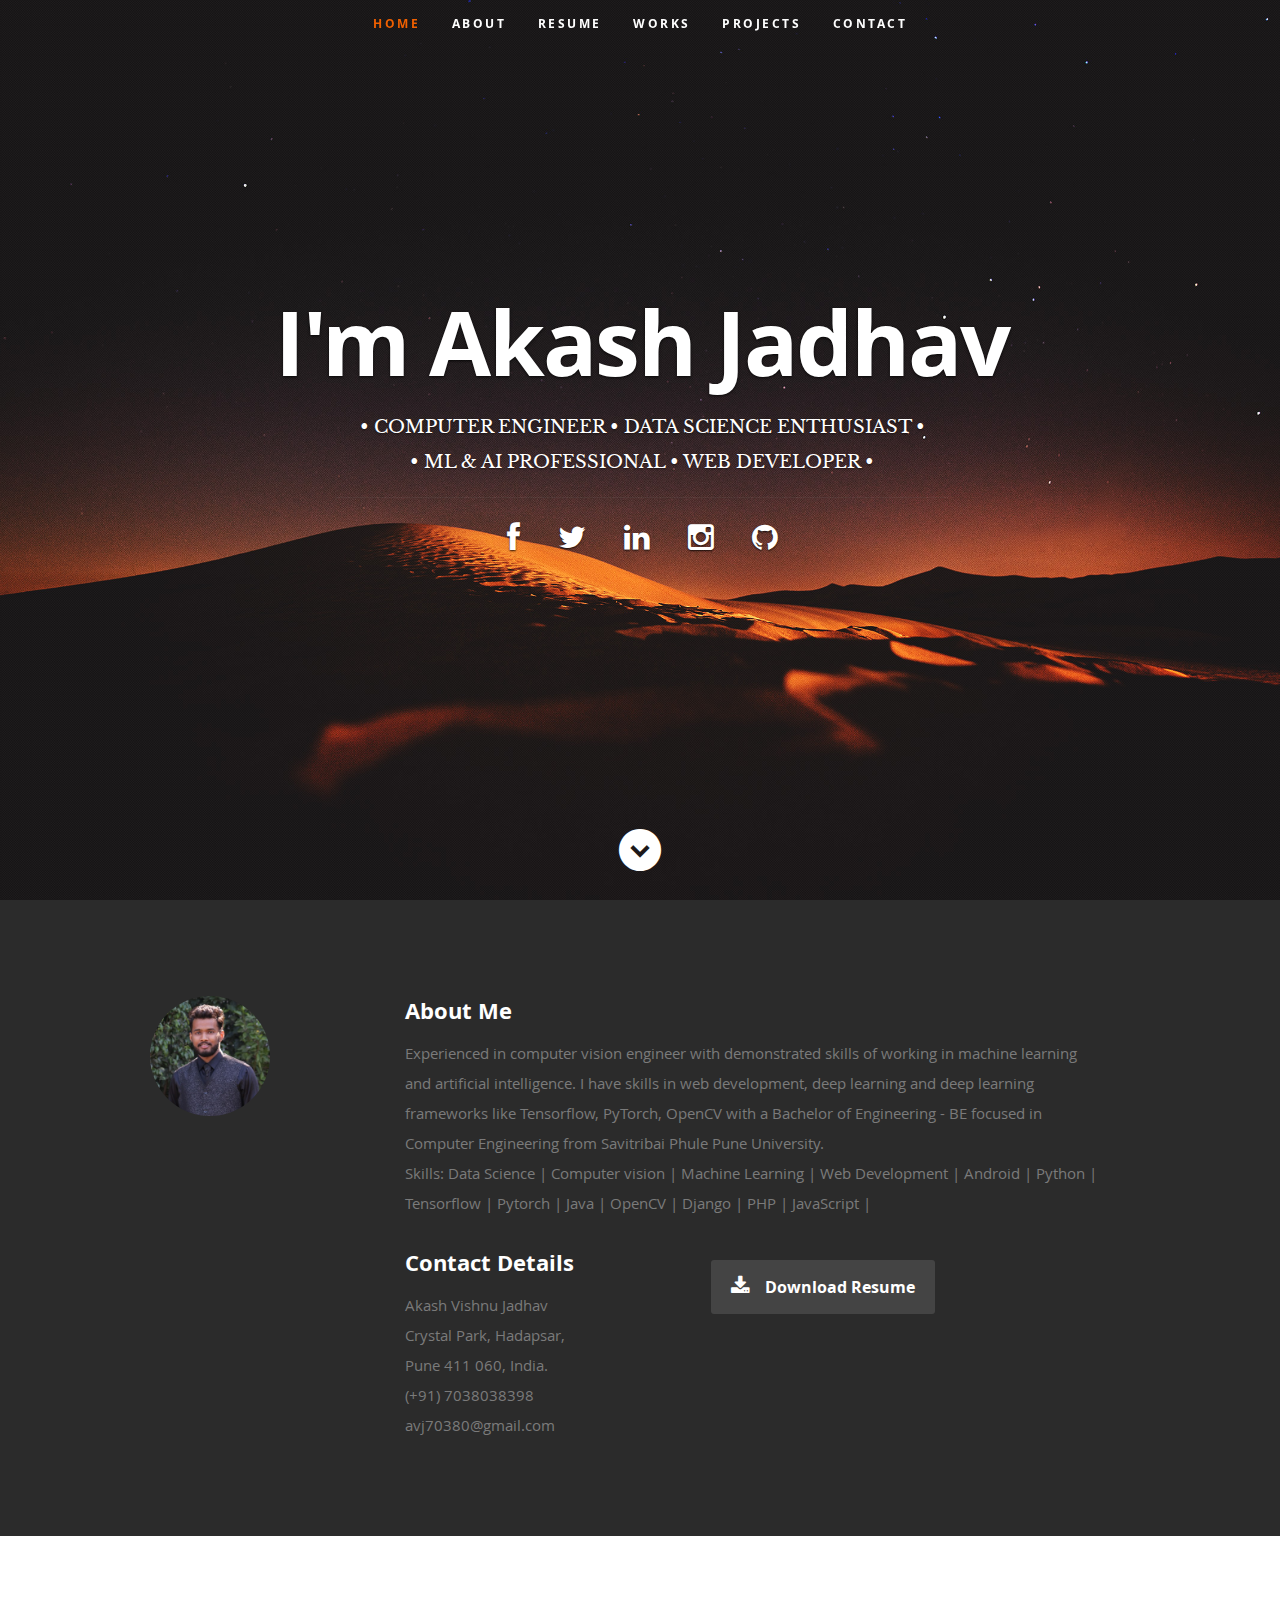
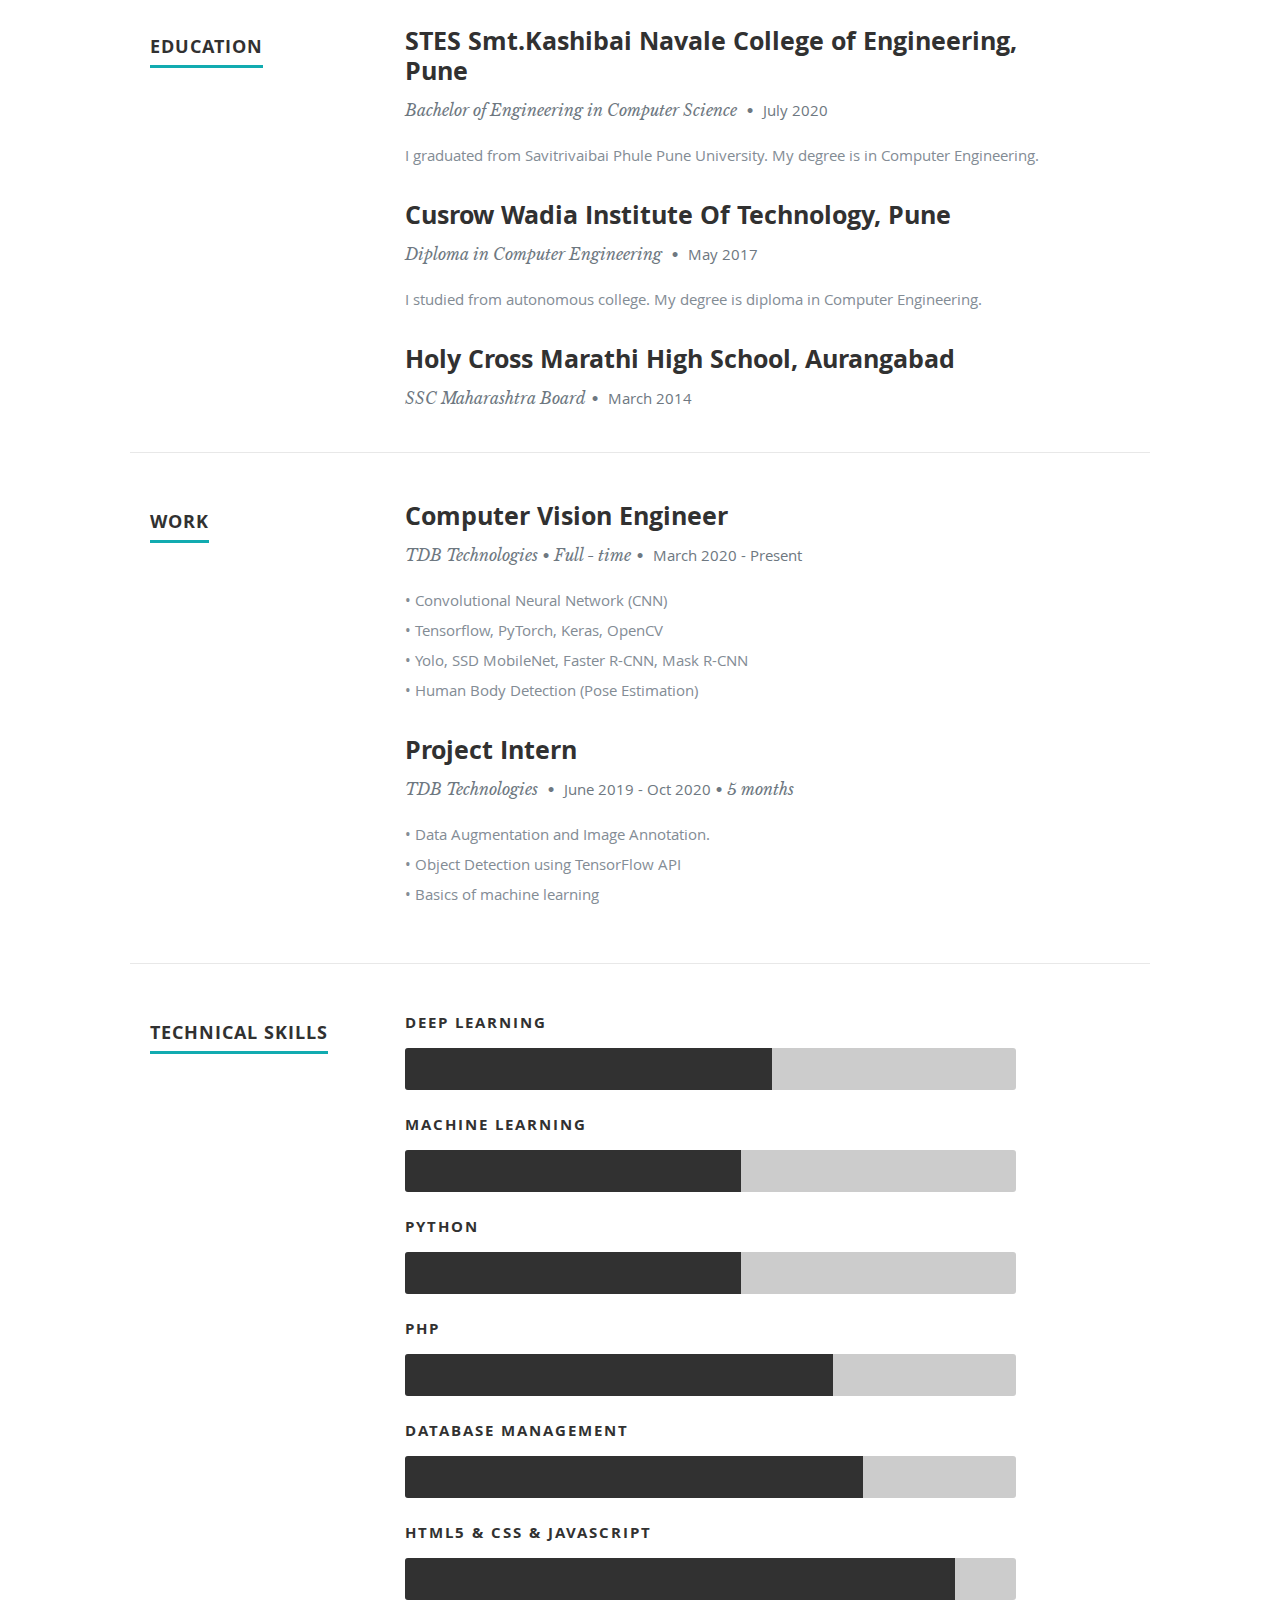
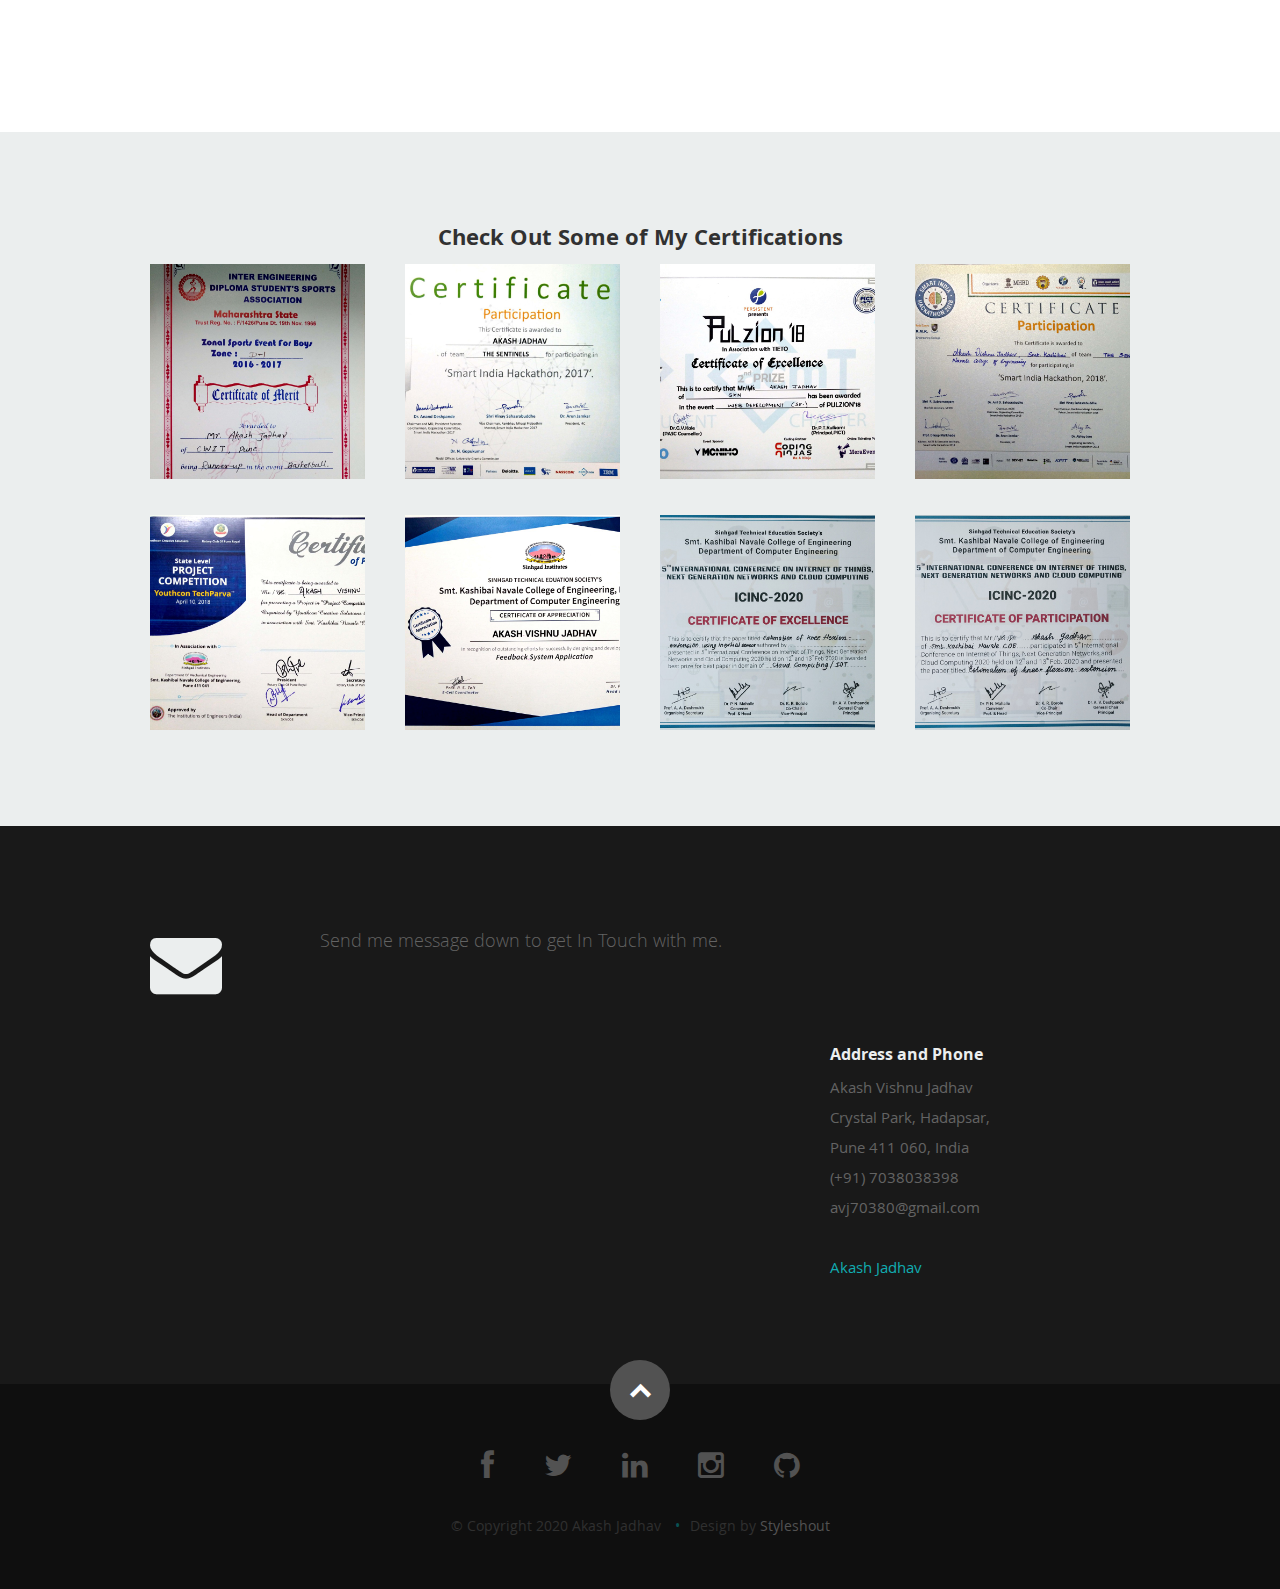
==== commit 6be75b83: "update issue" ====
--- a/index.html
+++ b/index.html
@@ -48,7 +48,7 @@
             <li><a class="smoothscroll" href="#about">About</a></li>
 	         <li><a class="smoothscroll" href="#resume">Resume</a></li>
             <li><a class="smoothscroll" href="#portfolio">Works</a></li>
-            <li><a class="smoothscroll" href="#testimonials">Testimonials</a></li>
+            <li><a class="smoothscroll" href="#testimonials">Projects</a></li>
             <li><a class="smoothscroll" href="#contact">Contact</a></li>
          </ul> <!-- end #nav -->
 
@@ -582,7 +582,7 @@
 
             <div class="ten columns">
 
-                  <p class="lead">Send you message down to get In Touch with me.
+                  <p class="lead">Send me message down to get In Touch with me.
                   </p>
 
             </div>
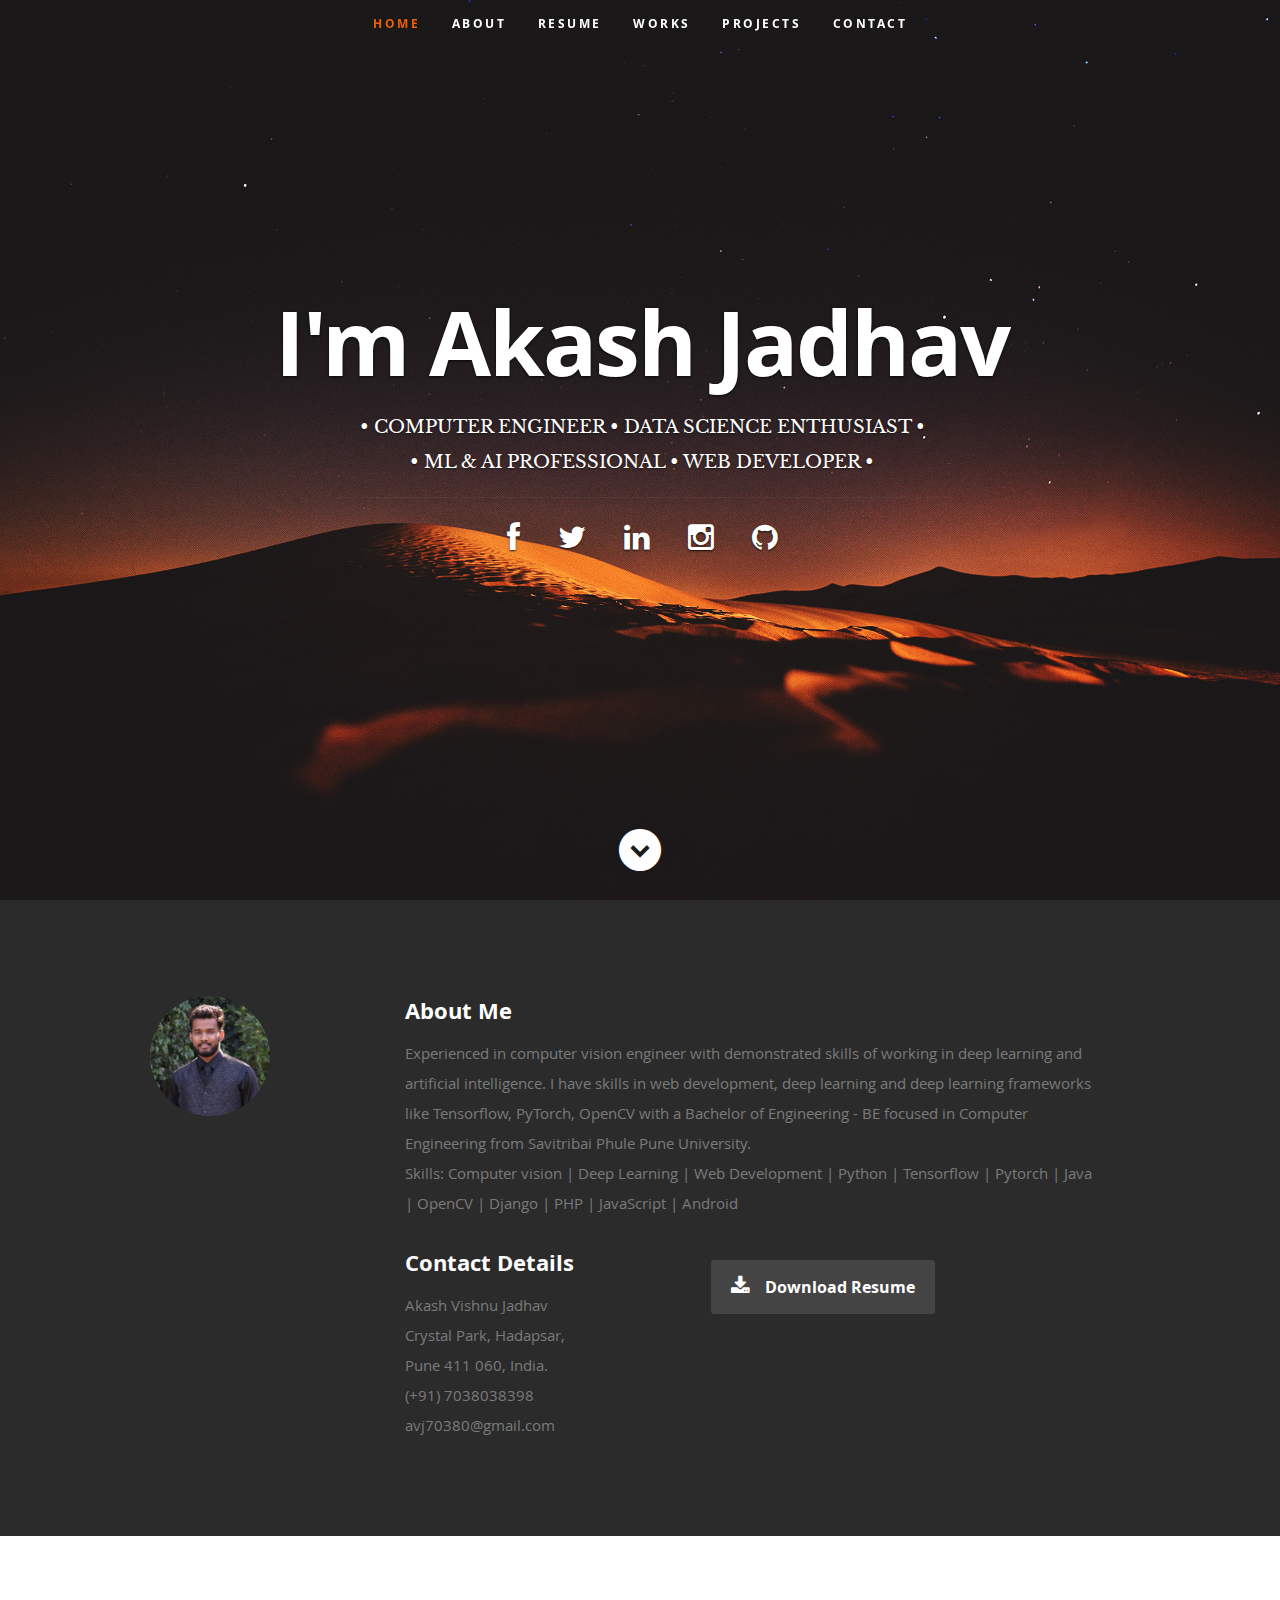
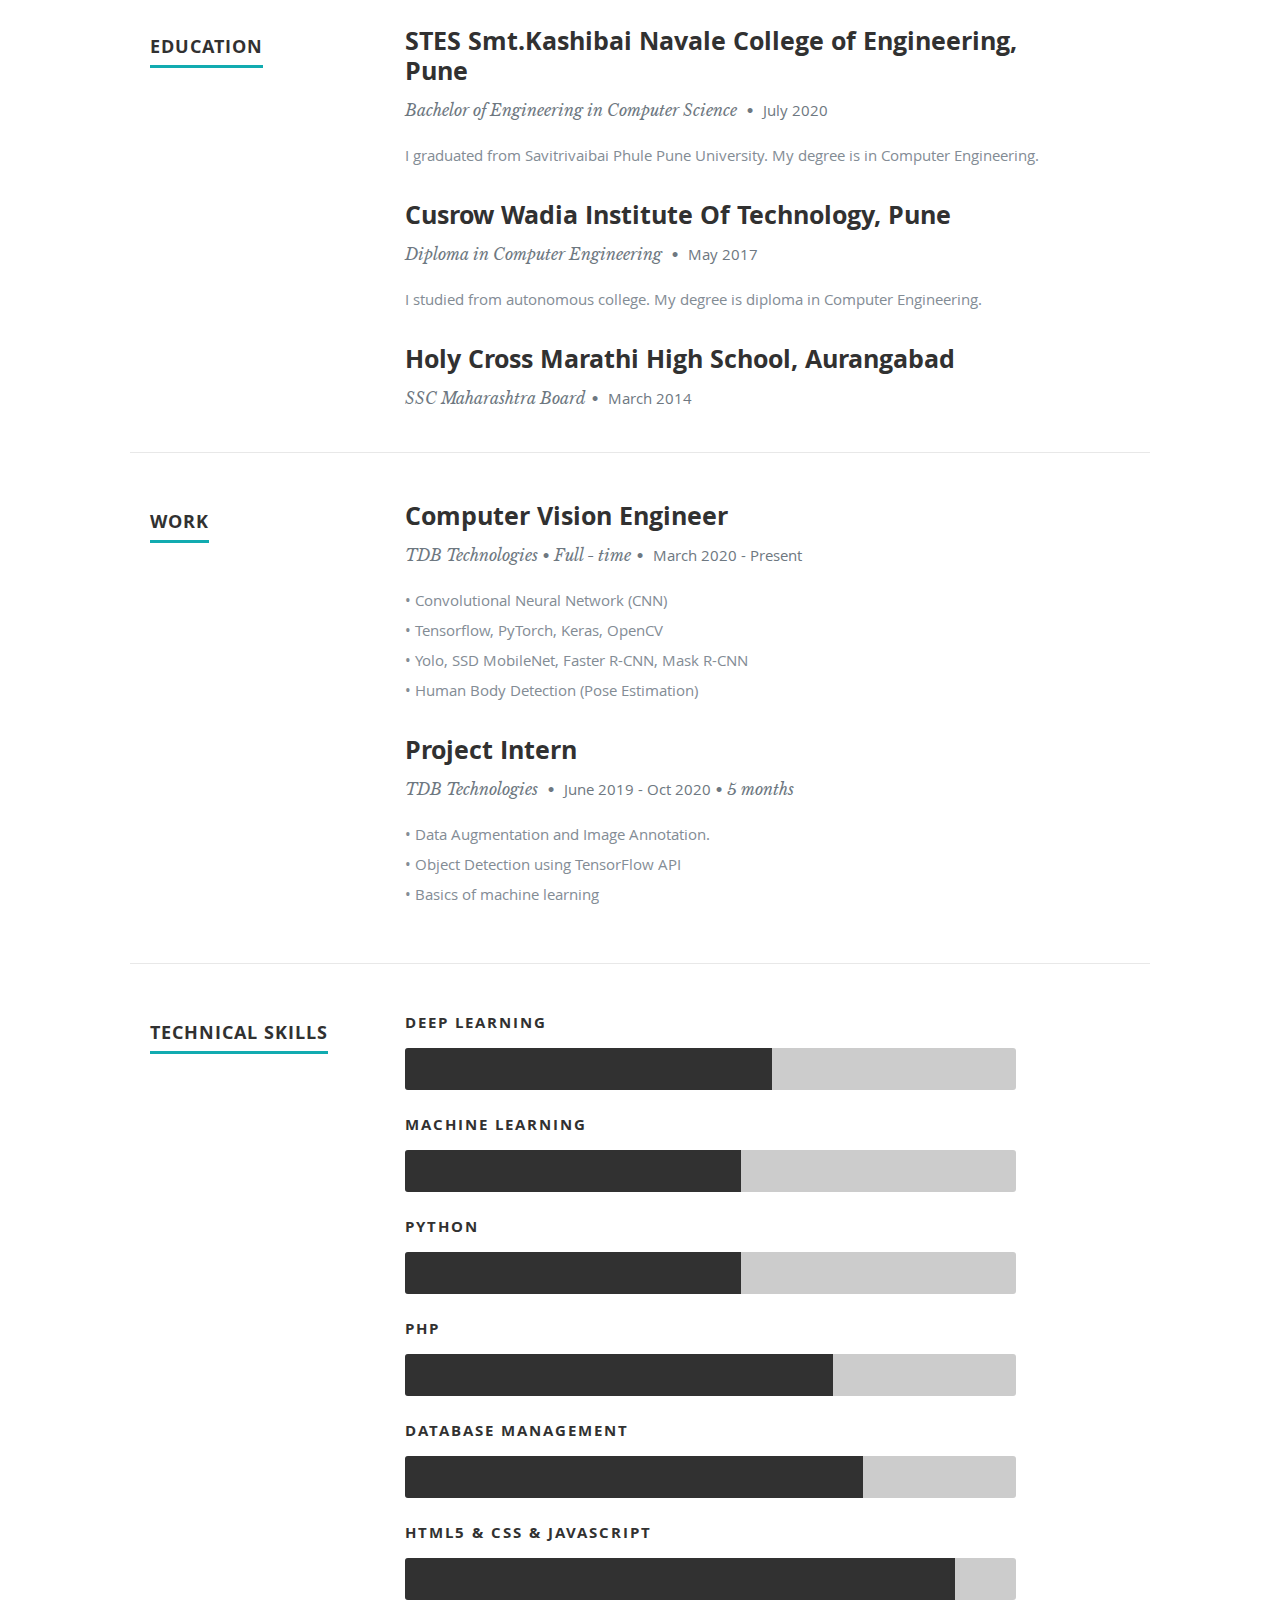
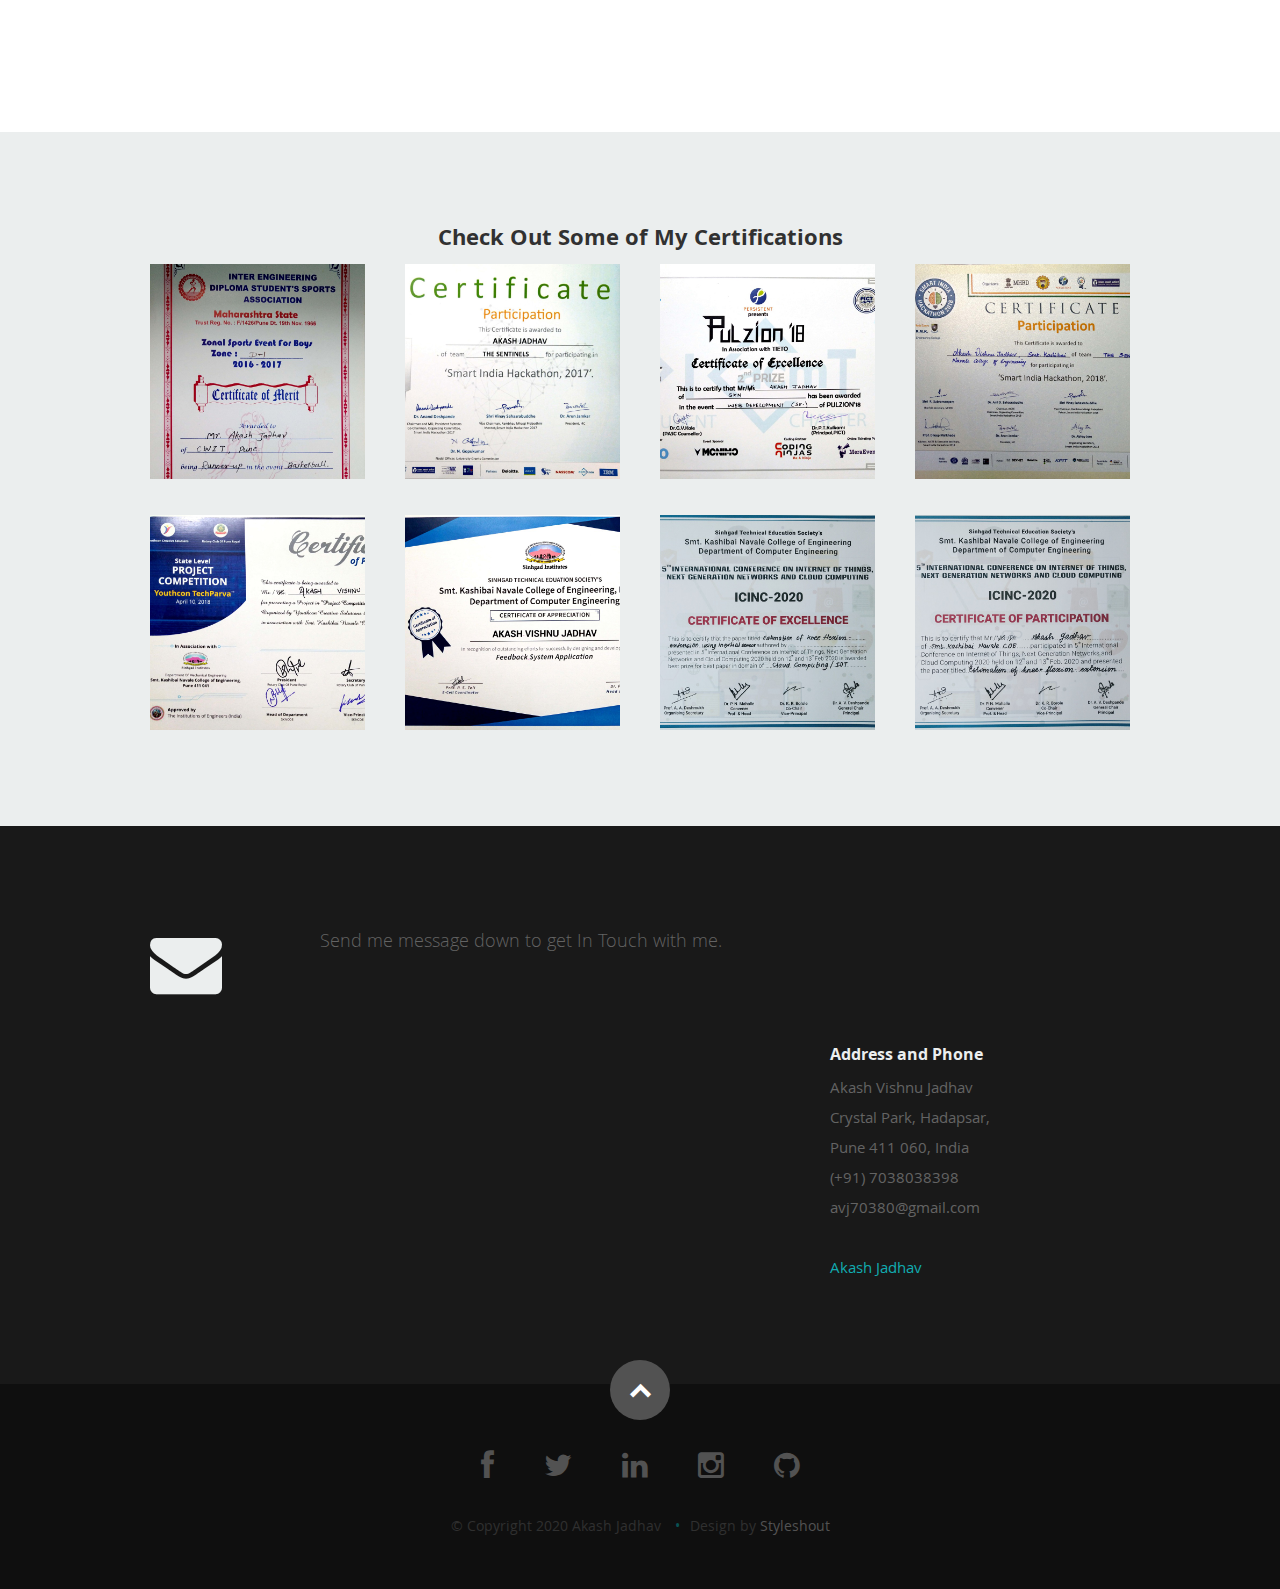
==== commit 79034e2b: "Update index.html" ====
--- a/index.html
+++ b/index.html
@@ -94,8 +94,8 @@
 
             <h2>About Me</h2>
 
-            <p>Experienced in computer vision engineer with demonstrated skills of working in machine learning and artificial intelligence. I have skills in web development, deep learning and deep learning frameworks like Tensorflow, PyTorch, OpenCV with a Bachelor of Engineering - BE focused in Computer Engineering from Savitribai Phule Pune University.
-			<br>Skills: Data Science | Computer vision | Machine Learning | Web Development | Android | Python | Tensorflow | Pytorch | Java | OpenCV | Django | PHP | JavaScript | 
+            <p>Experienced in computer vision engineer with demonstrated skills of working in deep learning and artificial intelligence. I have skills in web development, deep learning and deep learning frameworks like Tensorflow, PyTorch, OpenCV with a Bachelor of Engineering - BE focused in Computer Engineering from Savitribai Phule Pune University.
+			<br>Skills: Computer vision | Deep Learning | Web Development | Python | Tensorflow | Pytorch | Java | OpenCV | Django | PHP | JavaScript | Android
             </p>
 
             <div class="row">
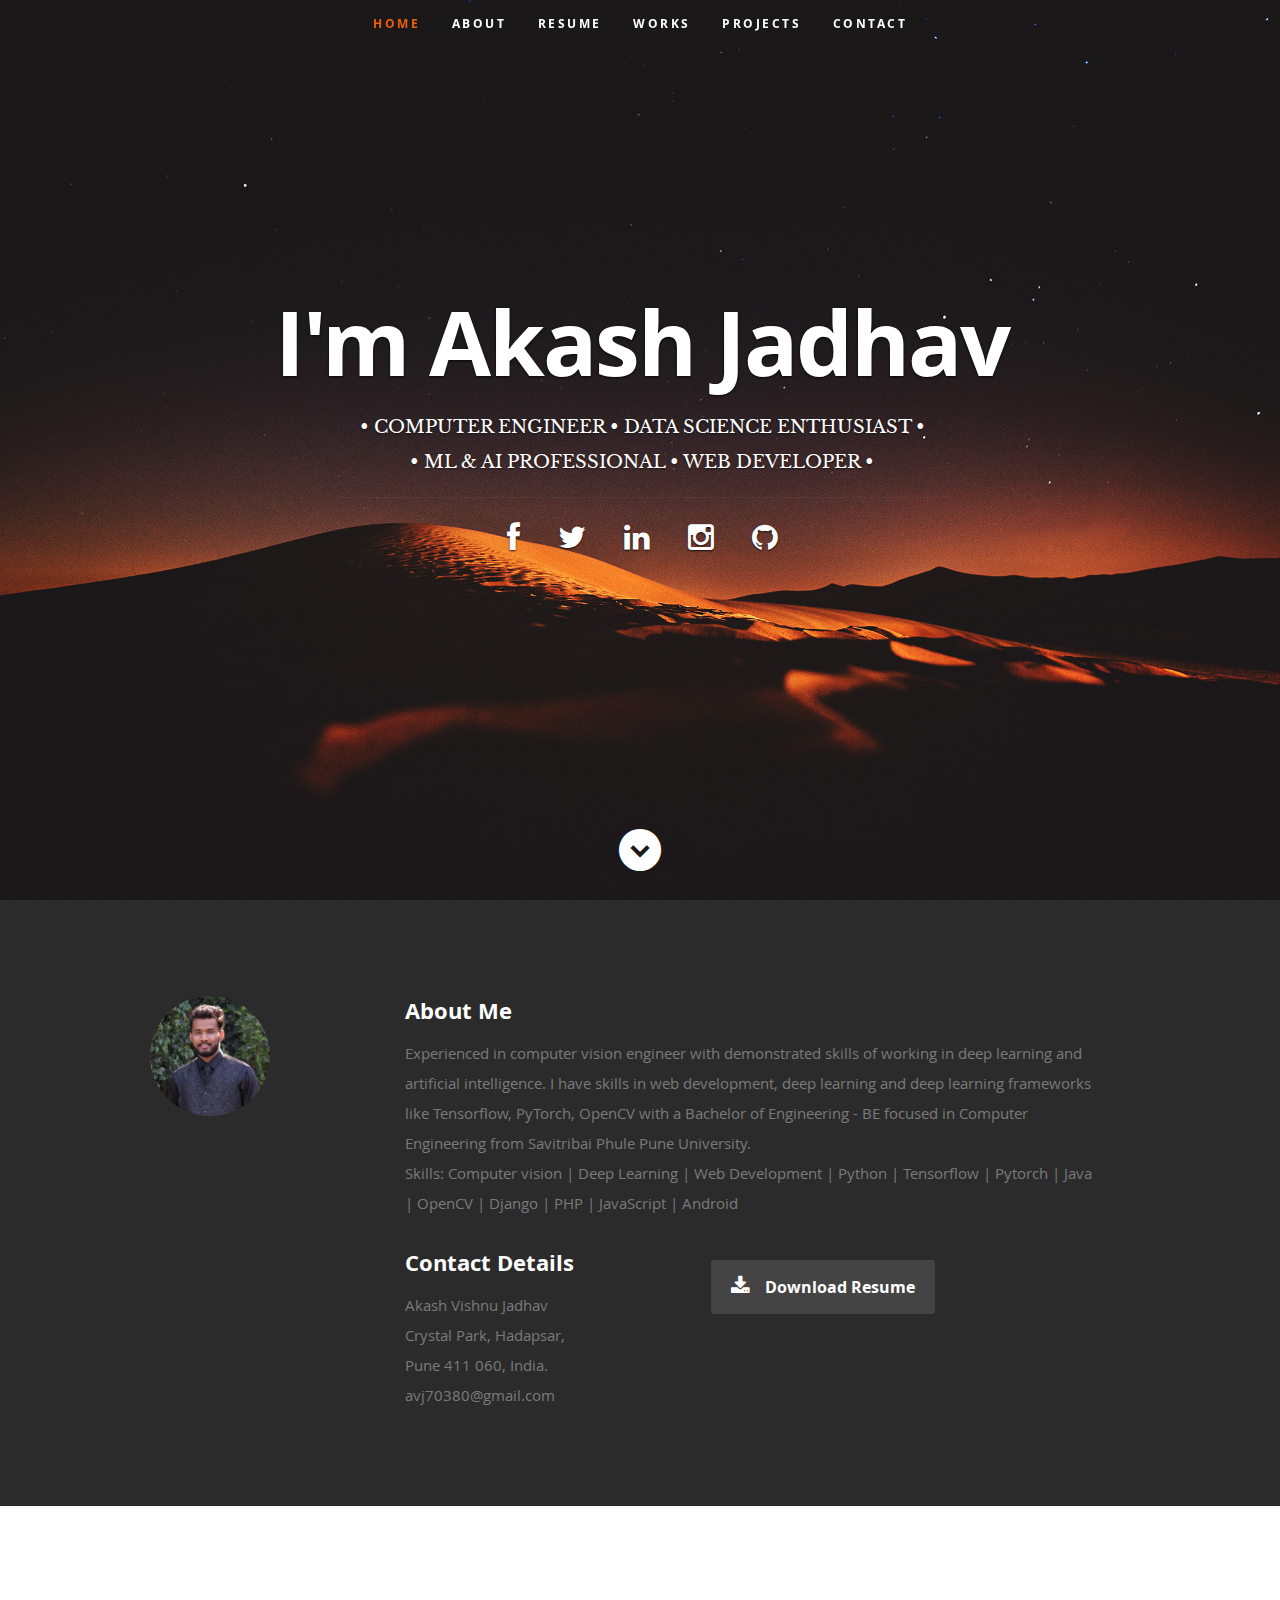
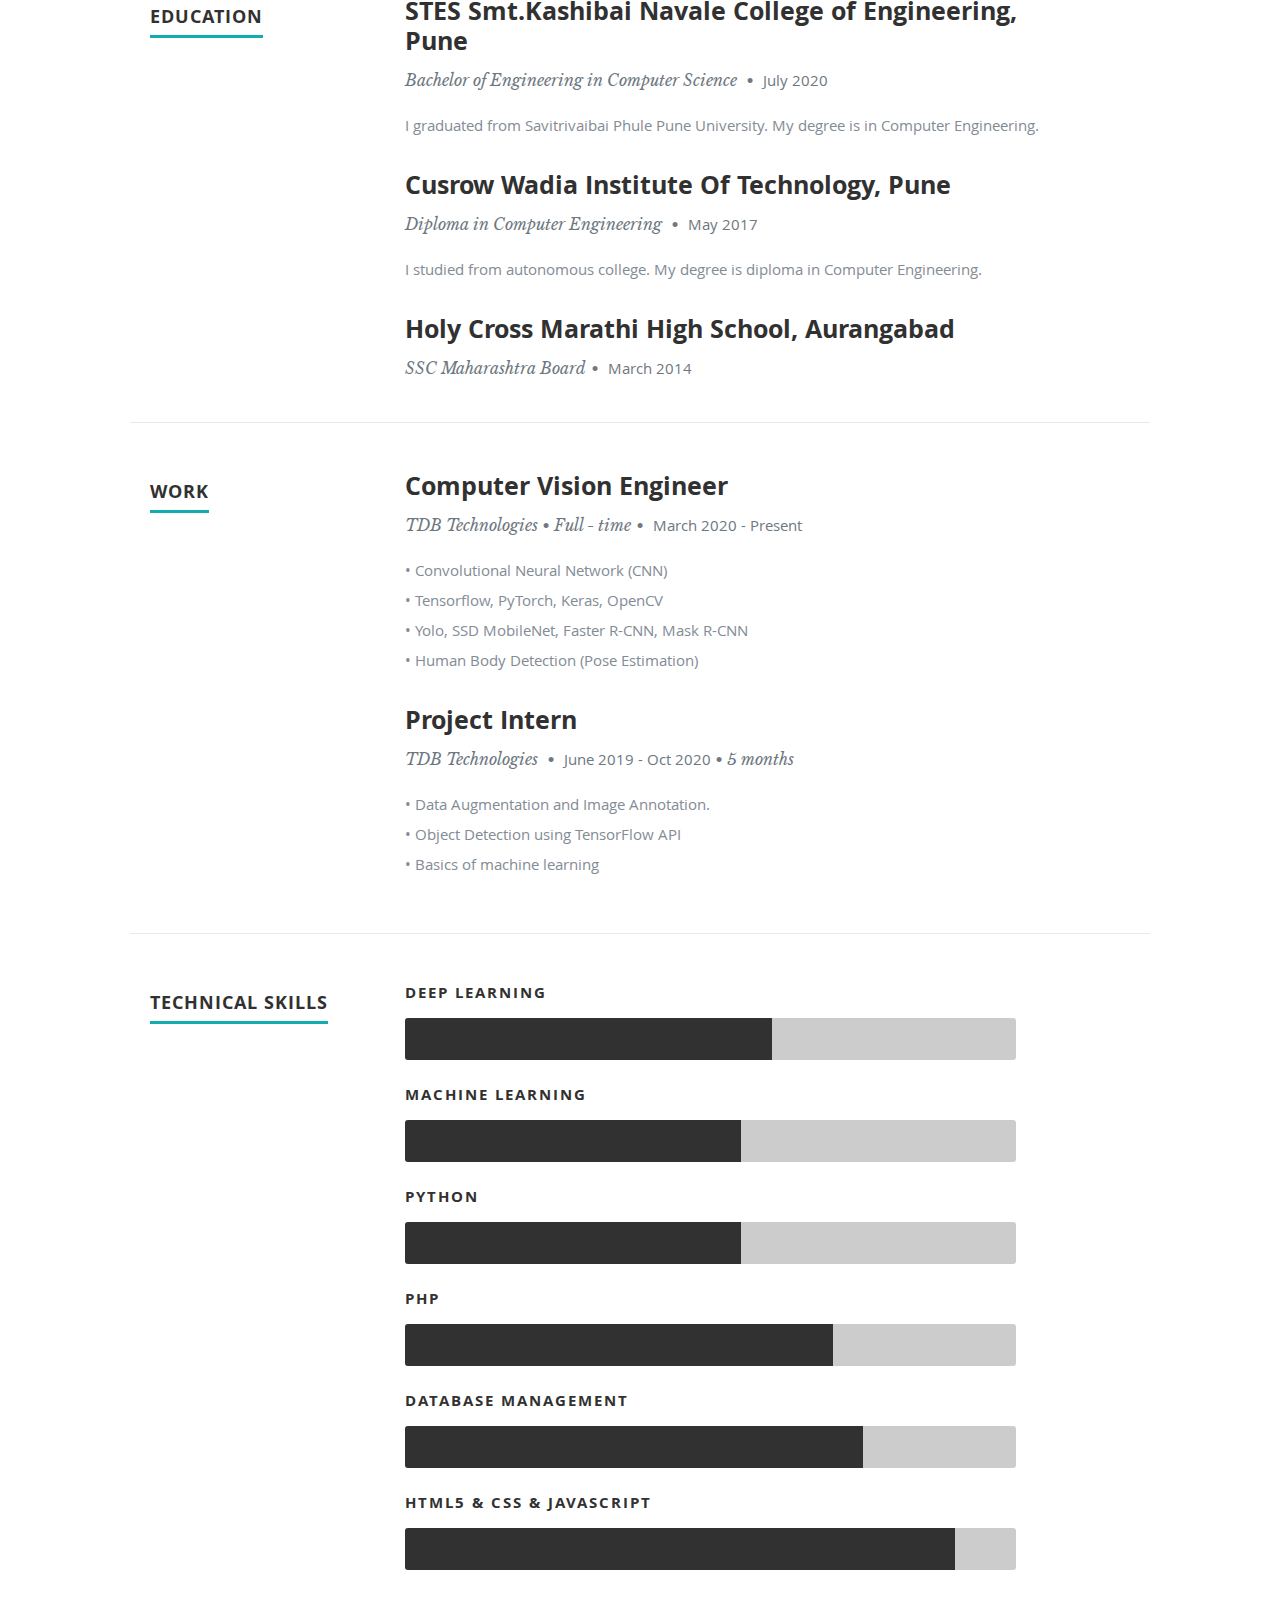
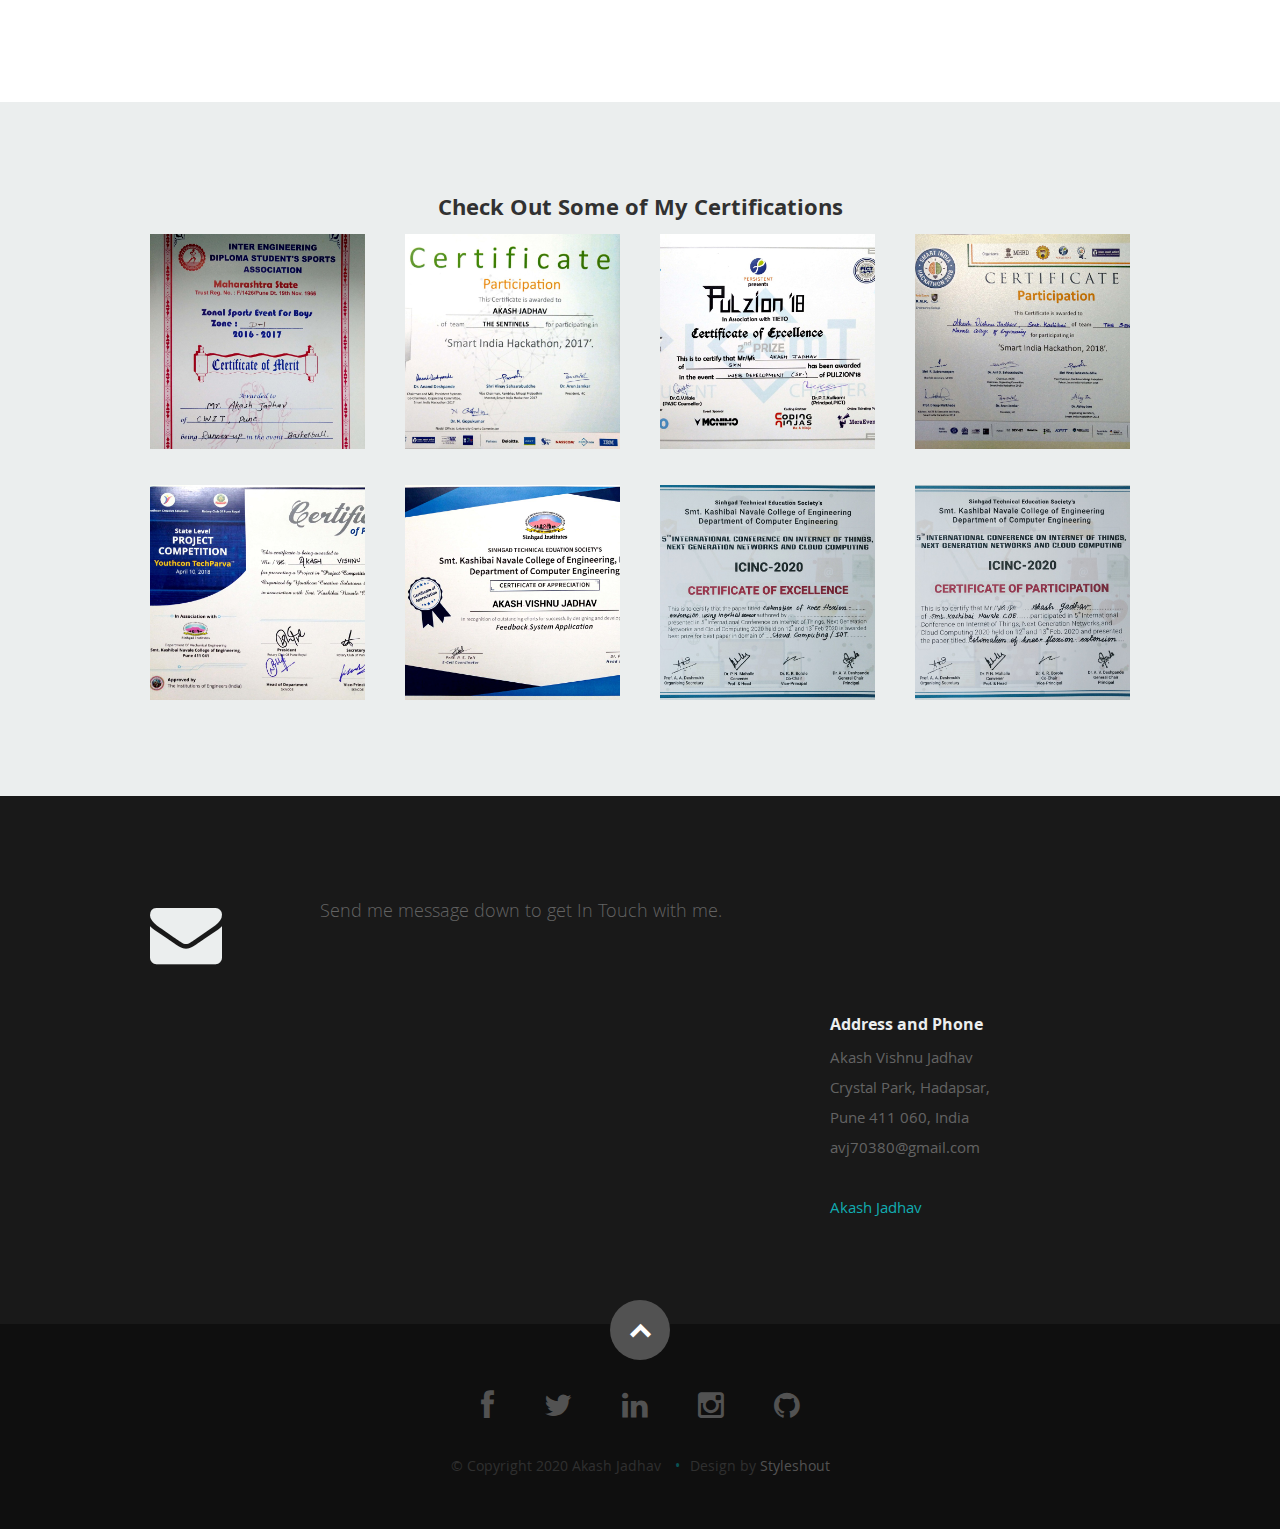
==== commit a87ea165: "Updated" ====
--- a/index.html
+++ b/index.html
@@ -108,7 +108,6 @@
 						   <span>Crystal Park, Hadapsar,<br>
 						         Pune 411 060, India. 
                      </span><br>
-						   <span>(+91) 7038038398</span><br>
                      <span>avj70380@gmail.com</span>
 					   </p>
 
@@ -658,7 +657,6 @@
 						   Akash Vishnu Jadhav<br>
 						   Crystal Park, Hadapsar,<br>
 						   Pune 411 060, India<br>
-						   <span>(+91) 7038038398</span><br>
 						   <span>avj70380@gmail.com</span>
 					   </p>
 
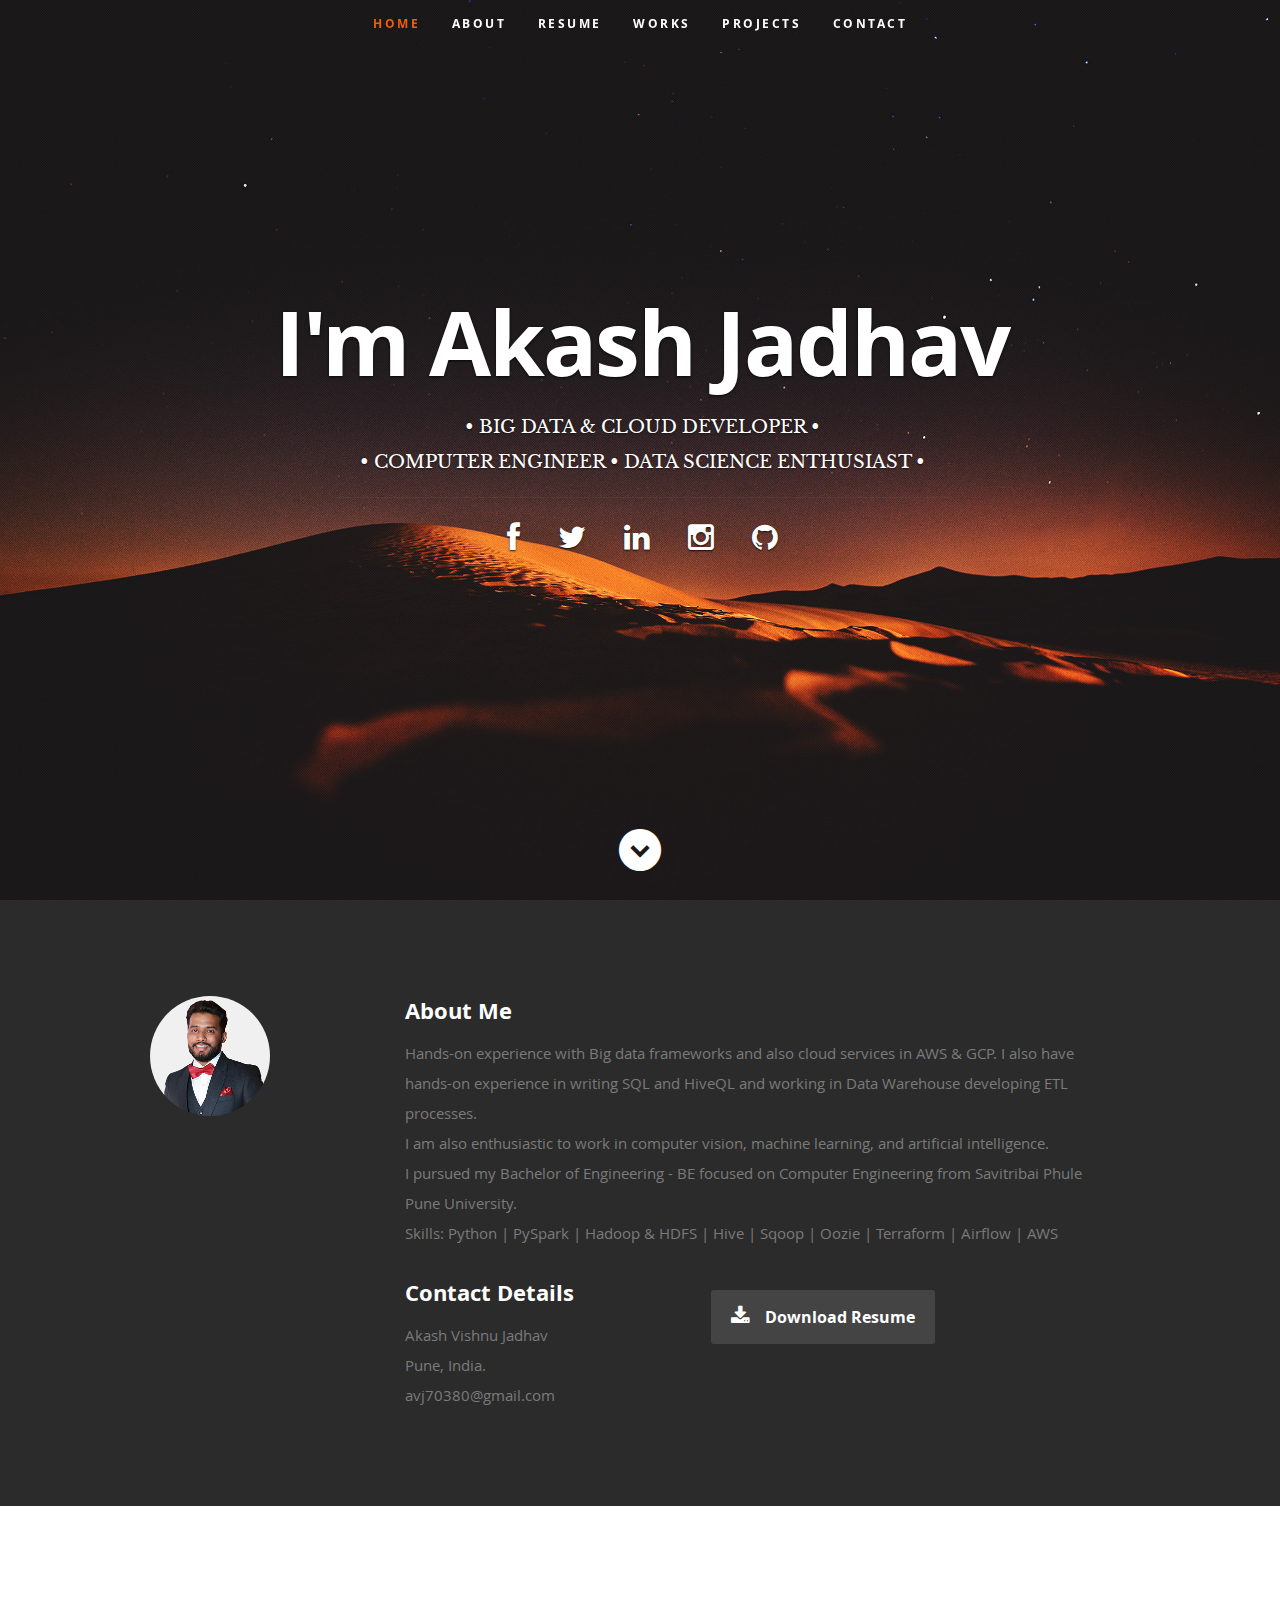
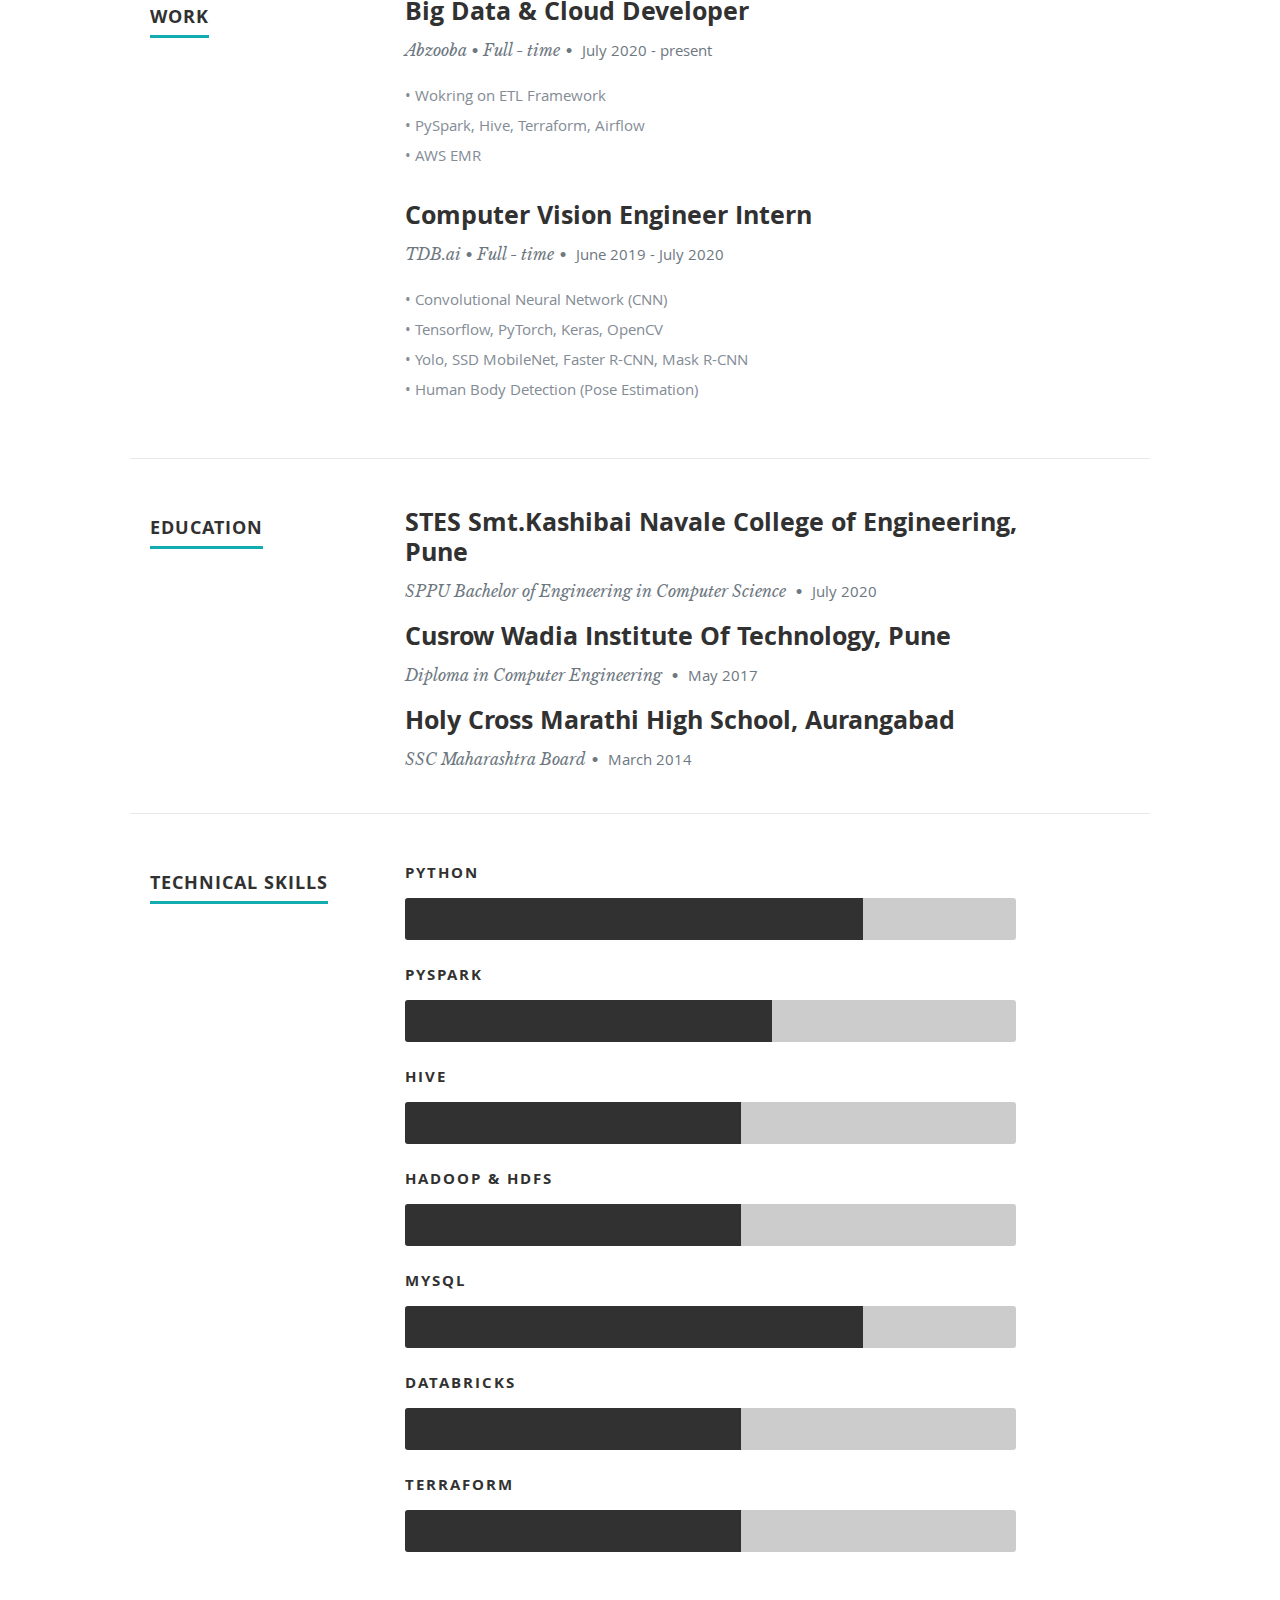
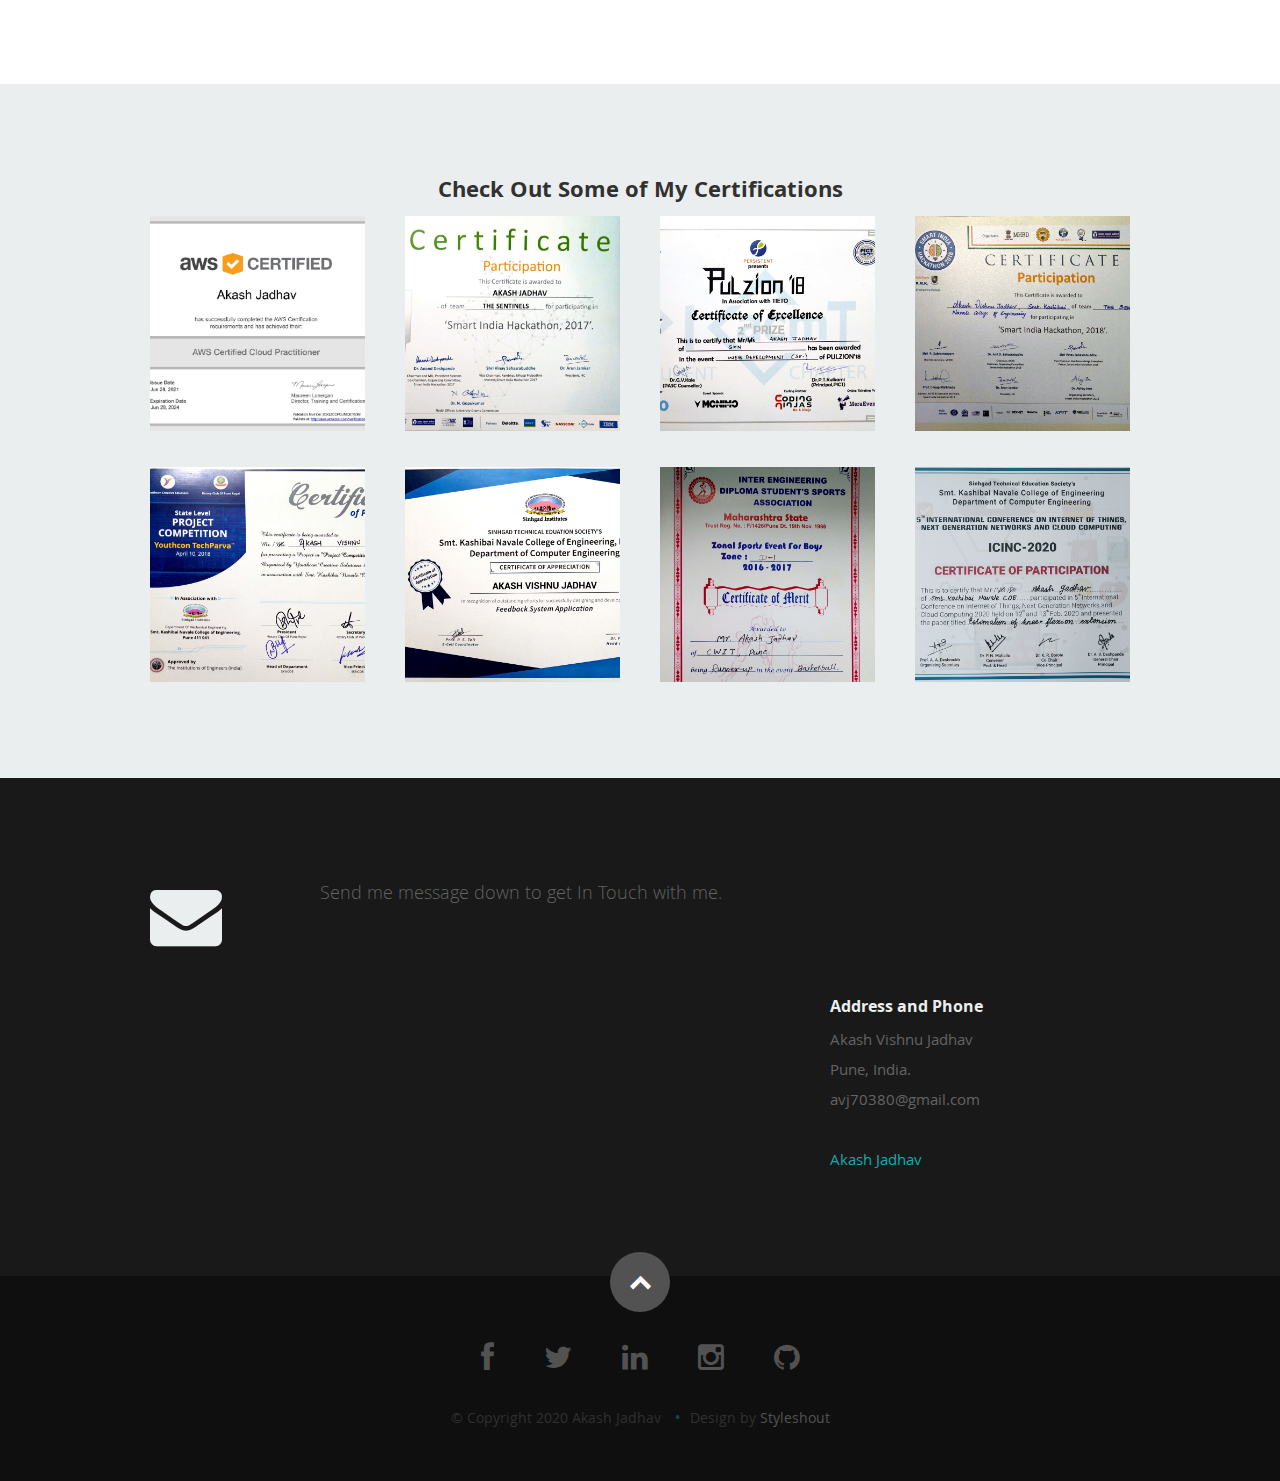
==== commit 25106cc0: "Update index.html" ====
--- a/index.html
+++ b/index.html
@@ -57,8 +57,8 @@
       <div class="row banner">
          <div class="banner-text">
             <h1 class="responsive-headline">I'm Akash Jadhav</h1>
-            <h3><span>• COMPUTER ENGINEER • DATA SCIENCE ENTHUSIAST • 
-            	<br>• ML & AI PROFESSIONAL • WEB DEVELOPER • 
+            <h3><span>• BIG DATA & CLOUD DEVELOPER • 
+            	<br>• COMPUTER ENGINEER • DATA SCIENCE ENTHUSIAST •
             </span>
             </h3>
             <hr />
@@ -86,7 +86,7 @@
 
          <div class="three columns">
 
-            <img class="profile-pic"  src="images/profilepic.jpg" alt="" />
+            <img class="profile-pic"  src="images/prof_pic.png" alt="avj_prof_pic" />
 
          </div>
 
@@ -94,8 +94,10 @@
 
             <h2>About Me</h2>
 
-            <p>Experienced in computer vision engineer with demonstrated skills of working in deep learning and artificial intelligence. I have skills in web development, deep learning and deep learning frameworks like Tensorflow, PyTorch, OpenCV with a Bachelor of Engineering - BE focused in Computer Engineering from Savitribai Phule Pune University.
-			<br>Skills: Computer vision | Deep Learning | Web Development | Python | Tensorflow | Pytorch | Java | OpenCV | Django | PHP | JavaScript | Android
+            <p>Hands-on experience with Big data frameworks and also cloud services in AWS & GCP. I also have hands-on experience in writing SQL and HiveQL and working in Data Warehouse developing ETL processes.
+            <br>I am also enthusiastic to work in computer vision, machine learning, and artificial intelligence.
+            <br>I pursued my Bachelor of Engineering - BE focused on Computer Engineering from Savitribai Phule Pune University.
+			     <br>Skills: Python | PySpark | Hadoop & HDFS | Hive | Sqoop | Oozie | Terraform | Airflow | AWS 
             </p>
 
             <div class="row">
@@ -104,18 +106,16 @@
 
                   <h2>Contact Details</h2>
                   <p class="address">
-						   <span>Akash Vishnu Jadhav</span><br>
-						   <span>Crystal Park, Hadapsar,<br>
-						         Pune 411 060, India. 
-                     </span><br>
-                     <span>avj70380@gmail.com</span>
+    						   <span>Akash Vishnu Jadhav</span><br>
+    						   <span>Pune, India.</span><br>
+                  <span>avj70380@gmail.com</span>
 					   </p>
 
                </div>
 
                <div class="columns download">
                   <p>
-                     <a href="https://drive.google.com/file/d/1oeGtsXxpBN61FMbqCcgyQVaX8pRCZ2WH/view?usp=sharing" class="button"><i class="fa fa-download"></i>Download Resume</a>
+                     <a href="#contact" class="button"><i class="fa fa-download"></i>Download Resume</a>
                   </p>
                </div>
 
@@ -132,7 +132,60 @@
    ================================================== -->
    <section id="resume">
 
-      <!-- Education
+  <!-- Work
+      ----------------------------------------------- -->
+      <div class="row work">
+
+         <div class="three columns header-col">
+            <h1><span>Work</span></h1>
+         </div>
+
+         <div class="nine columns main-col">
+
+            <div class="row item">
+
+               <div class="twelve columns">
+
+                  <h3>Big Data & Cloud Developer</h3>
+                  <p class="info">Abzooba &bull; Full - time<span>&bull;</span> <em class="date">July 2020 - present</em></p>
+
+                  <p>
+                    • Wokring on ETL Framework<br>
+                    • PySpark, Hive, Terraform, Airflow<br>
+                    • AWS EMR<br>
+                  </p>
+
+               </div>
+
+            </div> <!-- item end -->
+
+            <div class="row item">
+
+               <div class="twelve columns">
+
+                  <h3>Computer Vision Engineer Intern</h3>
+                  <p class="info">TDB.ai &bull; Full - time<span>&bull;</span> <em class="date">June 2019 - July 2020</em></p>
+
+                  <p>
+              	    • Convolutional Neural Network (CNN)<br>
+          					• Tensorflow, PyTorch, Keras, OpenCV<br>
+          					• Yolo, SSD MobileNet, Faster R-CNN, Mask R-CNN<br>
+          					• Human Body Detection (Pose Estimation)<br>
+                  </p>
+
+               </div>
+
+            </div> <!-- item end -->
+
+            </div> <!-- item end -->
+
+         </div> <!-- main-col end -->
+
+      </div> <!-- End Work -->
+
+
+
+            <!-- Education
       ----------------------------------------------- -->
       <div class="row education">
 
@@ -147,11 +200,7 @@
                <div class="twelve columns">
 
                   <h3>STES Smt.Kashibai Navale College of Engineering, Pune</h3>
-                  <p class="info">Bachelor of Engineering in Computer Science <span>&bull;</span> <em class="date">July 2020</em></p>
-
-                  <p>
-                  I graduated from Savitrivaibai Phule Pune University. My degree is in Computer Engineering.
-              </p>
+                  <p class="info">SPPU Bachelor of Engineering in Computer Science <span>&bull;</span> <em class="date">July 2020</em></p>
 
                </div>
 
@@ -163,9 +212,6 @@
 
                   <h3>Cusrow Wadia Institute Of Technology, Pune</h3>
                   <p class="info">Diploma in Computer Engineering <span>&bull;</span> <em class="date">May 2017</em></p>
-                  <p>
-                  I studied from autonomous college. My degree is diploma in Computer Engineering.
-              </p>
                </div>
 
             </div>
@@ -185,57 +231,6 @@
       </div> <!-- End Education -->
 
 
-      <!-- Work
-      ----------------------------------------------- -->
-      <div class="row work">
-
-         <div class="three columns header-col">
-            <h1><span>Work</span></h1>
-         </div>
-
-         <div class="nine columns main-col">
-
-            <div class="row item">
-
-               <div class="twelve columns">
-
-                  <h3>Computer Vision Engineer</h3>
-                  <p class="info">TDB Technologies &bull; Full - time<span>&bull;</span> <em class="date">March 2020 - Present</em></p>
-
-                  <p>
-            	    • Convolutional Neural Network (CNN)<br>
-					• Tensorflow, PyTorch, Keras, OpenCV<br>
-					• Yolo, SSD MobileNet, Faster R-CNN, Mask R-CNN<br>
-					• Human Body Detection (Pose Estimation)<br>
-					
-                  </p>
-
-               </div>
-
-            </div> <!-- item end -->
-
-            <div class="row item">
-
-               <div class="twelve columns">
-
-                  <h3>Project Intern</h3>
-                  <p class="info">TDB Technologies <span>&bull;</span> <em class="date">June 2019 - Oct 2020 </em>&bull; 5 months </em></p>
-
-                  <p>
-                  • Data Augmentation and Image Annotation.<br>
-                  • Object Detection using TensorFlow API <br>
-                  • Basics of machine learning<br>
-                  </p>
-
-               </div>
-
-            </div> <!-- item end -->
-
-         </div> <!-- main-col end -->
-
-      </div> <!-- End Work -->
-
-
       <!-- Skills
       ----------------------------------------------- -->
       <div class="row skill">
@@ -251,12 +246,13 @@
 				<div class="bars">
 
 				   <ul class="skills">
-					   <li><span class="bar-expand photoshop"></span><em>Deep Learning</em></li>
-                 	 <li><span class="bar-expand illustrator"></span><em>Machine Learning</em></li>
-                 	 <li><span class="bar-expand illustrator"></span><em>Python</em></li>
-						<li><span class="bar-expand php"></span><em>PHP</em></li>
-						<li><span class="bar-expand jquery"></span><em>Database Management</em></li>
-						<li><span class="bar-expand css"></span><em>HTML5 & CSS & JavaScript</em></li>
+           	 <li><span class="bar-expand jquery"></span><em>Python</em></li>
+             <li><span class="bar-expand photoshop"></span><em>PySpark</em></li>
+             <li><span class="bar-expand illustrator"></span><em>Hive</em></li>
+  						<li><span class="bar-expand illustrator"></span><em>Hadoop & HDFS</em></li>
+  						<li><span class="bar-expand jquery"></span><em>MySQL</em></li>
+  						<li><span class="bar-expand illustrator"></span><em>Databricks</em></li>
+              <li><span class="bar-expand illustrator"></span><em>Terraform</em></li>
                   
 					</ul>
 
@@ -286,11 +282,11 @@
                   <div class="item-wrap">
 
                      <a href="#modal-01" title="">
-                        <img alt="" src="images/portfolio/basket.jpg">
+                        <img alt="" src="images/portfolio/AWScloudPract.jpg">
                         <div class="overlay">
                            <div class="portfolio-item-meta">
-          					      <h5>Basketball Runner-up</h5>
-                              <p>Sports</p>
+          					      <h5>AWS Cloud Practitioner</h5>
+                              <p>AWS Cloud</p>
           					   </div>
                         </div>
                         <div class="link-icon"><i class="icon-plus"></i></div>
@@ -388,12 +384,12 @@
                   <div class="item-wrap">
 
                      <a href="#modal-07" title="">
-                        <img alt="" src="images/portfolio/paperPres1.jpg">
+                        <img alt="" src="images/portfolio/basket.jpg">
                         <div class="overlay">
                            <div class="portfolio-item-meta">
-          					      <h5>Certificate of Excellence</h5>
-                              <p>Paper Presentation</p>
-          					   </div>
+                          <h5>Basketball Runner-up</h5>
+                              <p>Sports</p>
+                       </div>
                         </div>
                         <div class="link-icon"><i class="icon-plus"></i></div>
                      </a>
@@ -428,12 +424,13 @@
 
          <div id="modal-01" class="popup-modal mfp-hide">
 
-		      <img class="scale-with-grid" src="images/portfolio/cer/1.jpg" alt="" />
+		      <img class="scale-with-grid" src="images/portfolio/cer/9.jpg" alt="" />
 
 		      <div class="description-box">
-			      <h4>Basketball Runner Up</h4>
-			      <p>Zonal Sports Event For Boys - Basketball Runner Up.</p>
-               <span class="categories"><i class="fa fa-tag"></i>Sports</span>
+			      <h4>AWS Cloud Practitioner</h4>
+			      <p>Official AWS professional certification. 
+              <a href="https://www.credly.com/badges/15818202-a79a-4532-bd2b-49cb77be361f?source=linked_in_profile">See credential</a></p>
+               <span class="categories"><i class="fa fa-tag"></i>AWS Cloud</span>
 		      </div>
 
             <div class="link-box">
@@ -530,13 +527,13 @@
 
          <div id="modal-07" class="popup-modal mfp-hide">
 
-		      <img class="scale-with-grid" src="images/portfolio/cer/8.jpg" alt="" />
-
-		      <div class="description-box">
-			      <h4>Certificate of Excellence - Paper Presentation</h4>
-			      <p>The paper presentation is organised by 5th International Conference on Internet of Things, Next Generation Networ and Cloud Computing and our topic was Estimation of the Knee Angle Flexion-Extension Using Inertial Sensor.</p>
-               <span class="categories"><i class="fa fa-tag"></i>Paper Presentation</span>
-		      </div>
+		     <img class="scale-with-grid" src="images/portfolio/cer/1.jpg" alt="" />
+
+          <div class="description-box">
+            <h4>Basketball Runner Up</h4>
+            <p>Zonal Sports Event For Boys - Basketball Runner Up.</p>
+               <span class="categories"><i class="fa fa-tag"></i>Sports</span>
+          </div>
 
             <div class="link-box">
                <a href="#">Details</a>
@@ -655,8 +652,7 @@
 					   <h4>Address and Phone</h4>
 					   <p class="address">
 						   Akash Vishnu Jadhav<br>
-						   Crystal Park, Hadapsar,<br>
-						   Pune 411 060, India<br>
+						   Pune, India.<br>
 						   <span>avj70380@gmail.com</span>
 					   </p>
 
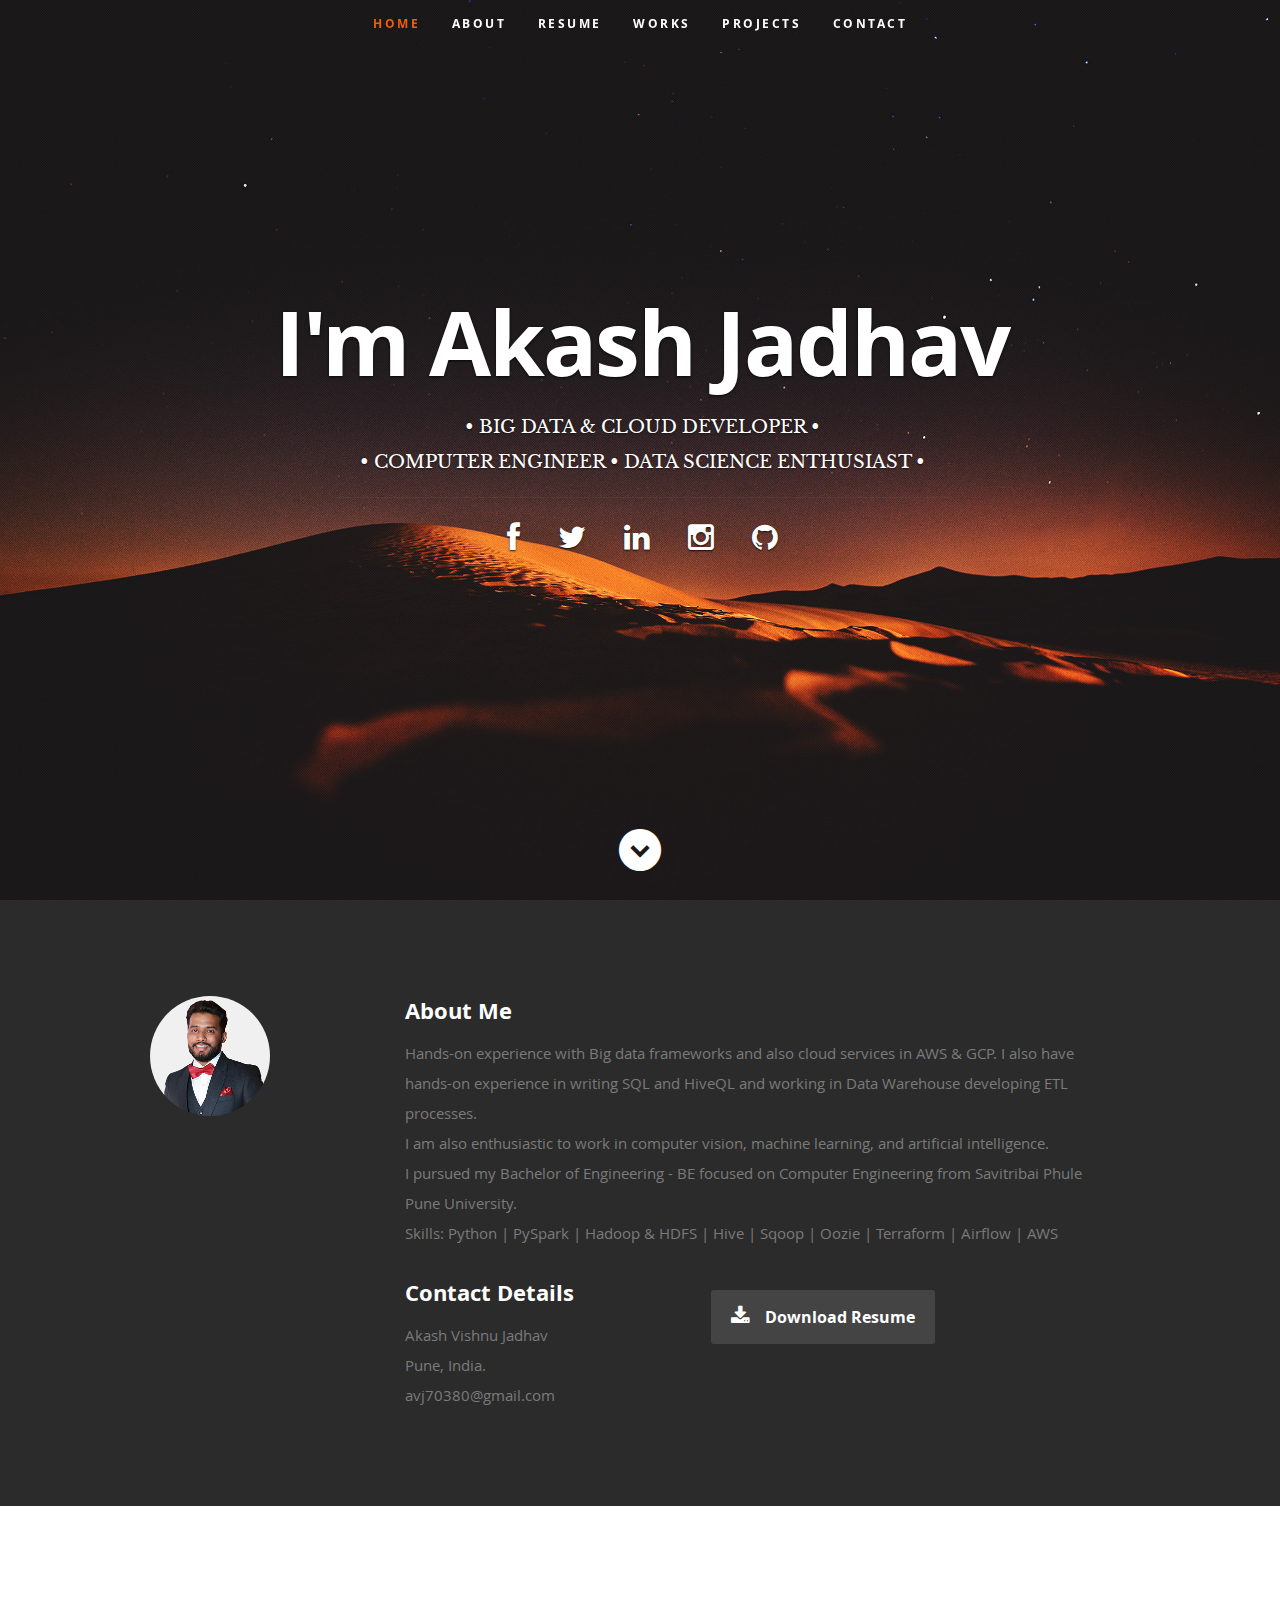
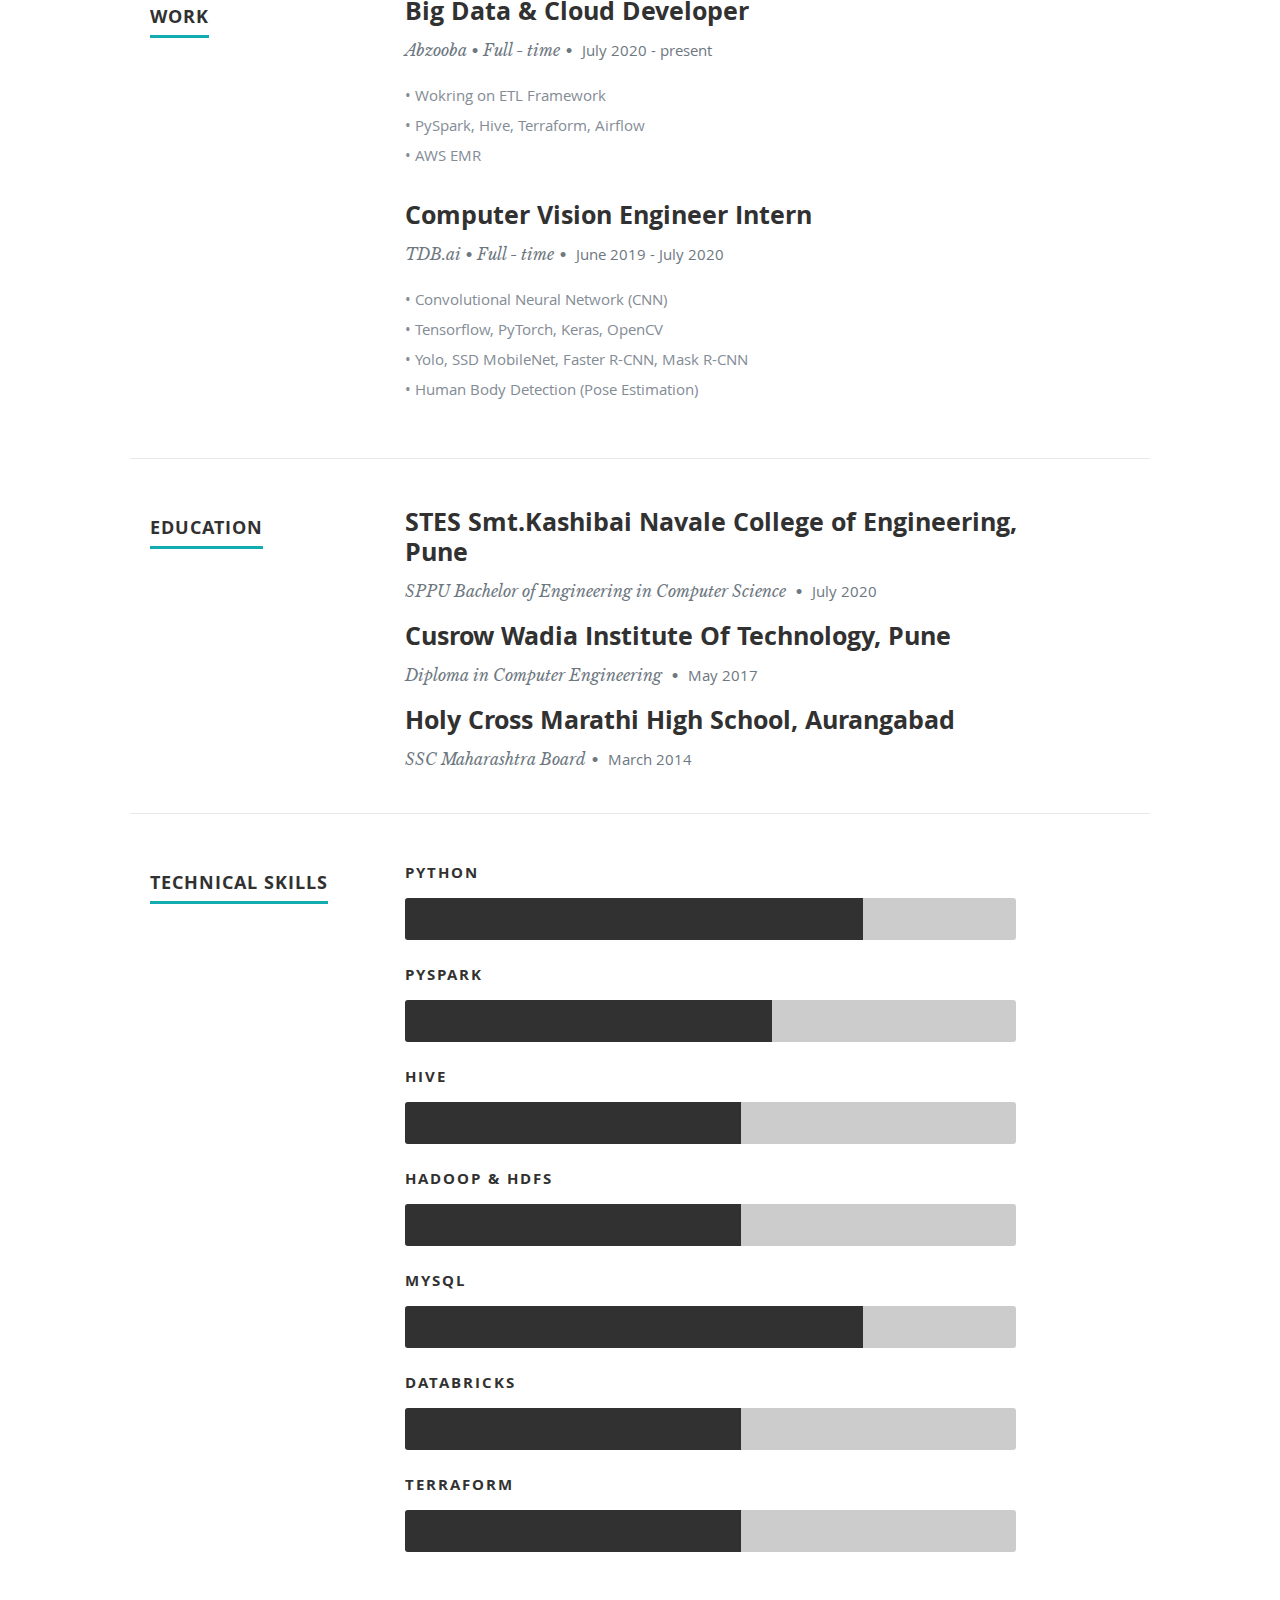
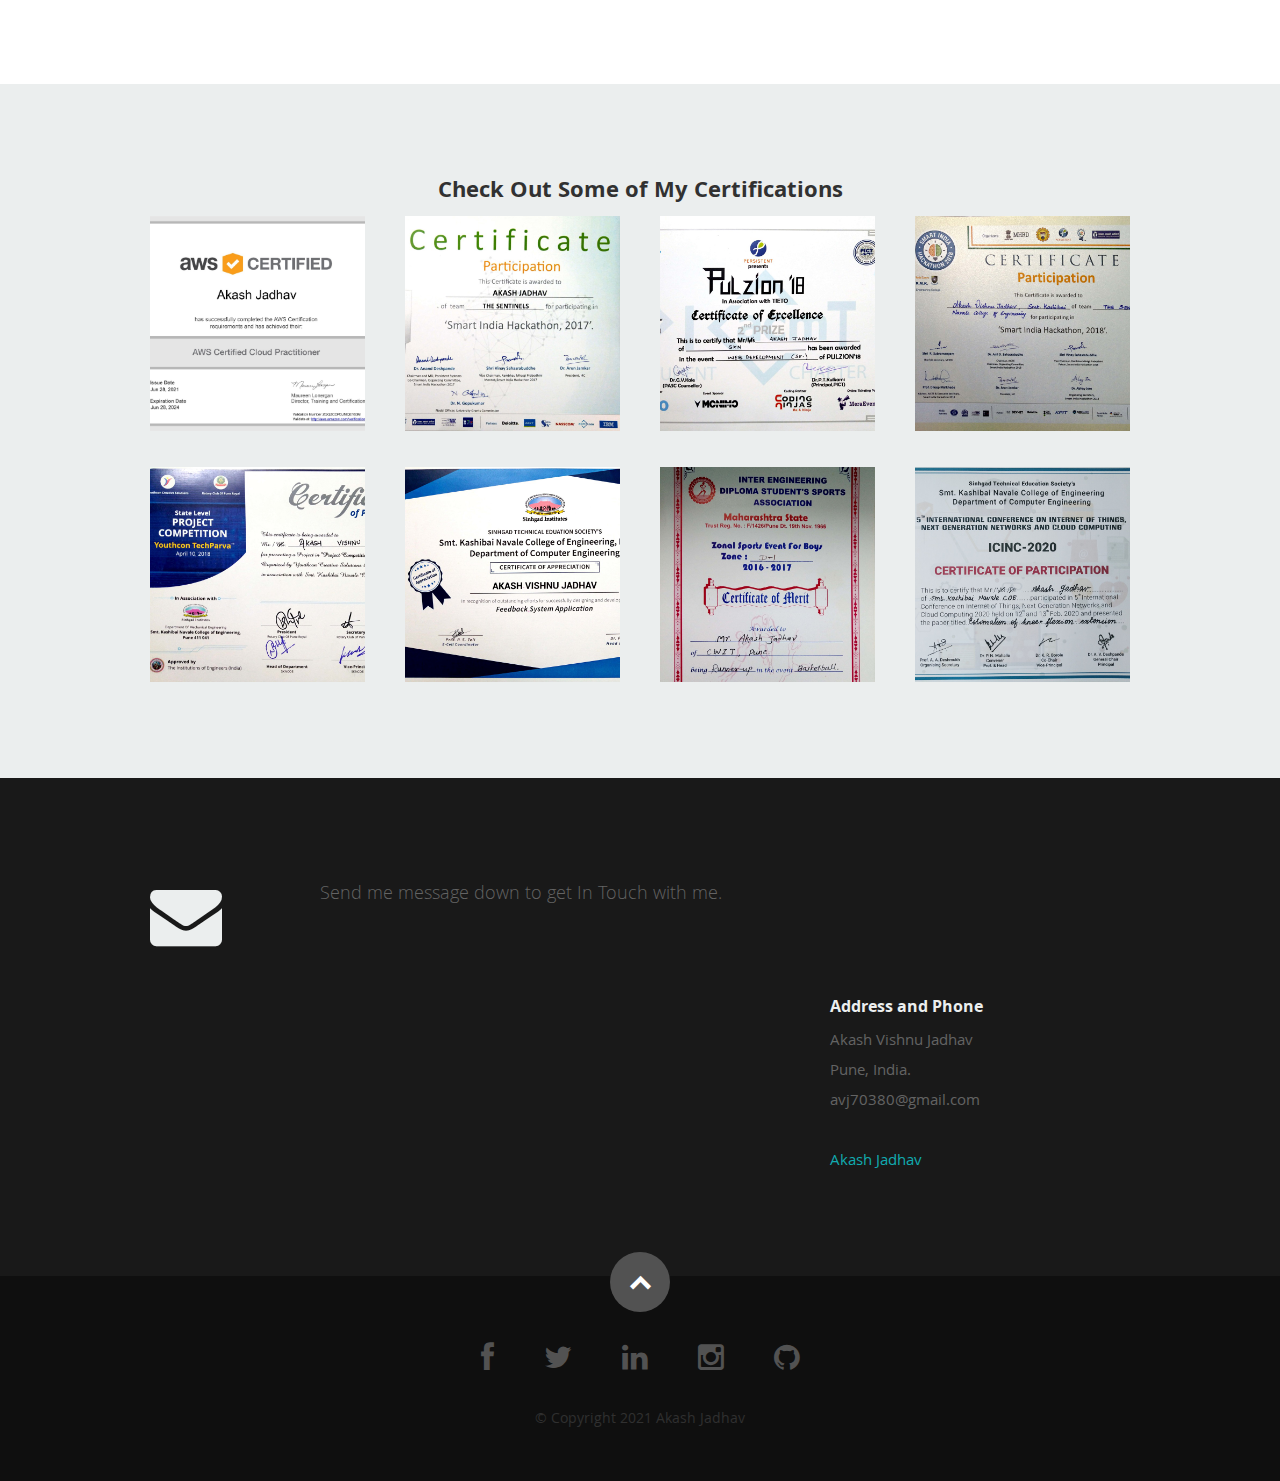
==== commit d941dce0: "Update index.html" ====
--- a/index.html
+++ b/index.html
@@ -683,8 +683,7 @@
             </ul>
 
             <ul class="copyright">
-               <li>&copy; Copyright 2020 Akash Jadhav</li>
-               <li>Design by <a title="Styleshout" href="http://www.styleshout.com/">Styleshout</a></li>   
+               <li>&copy; Copyright 2021 Akash Jadhav</li>
             </ul>
 
          </div>
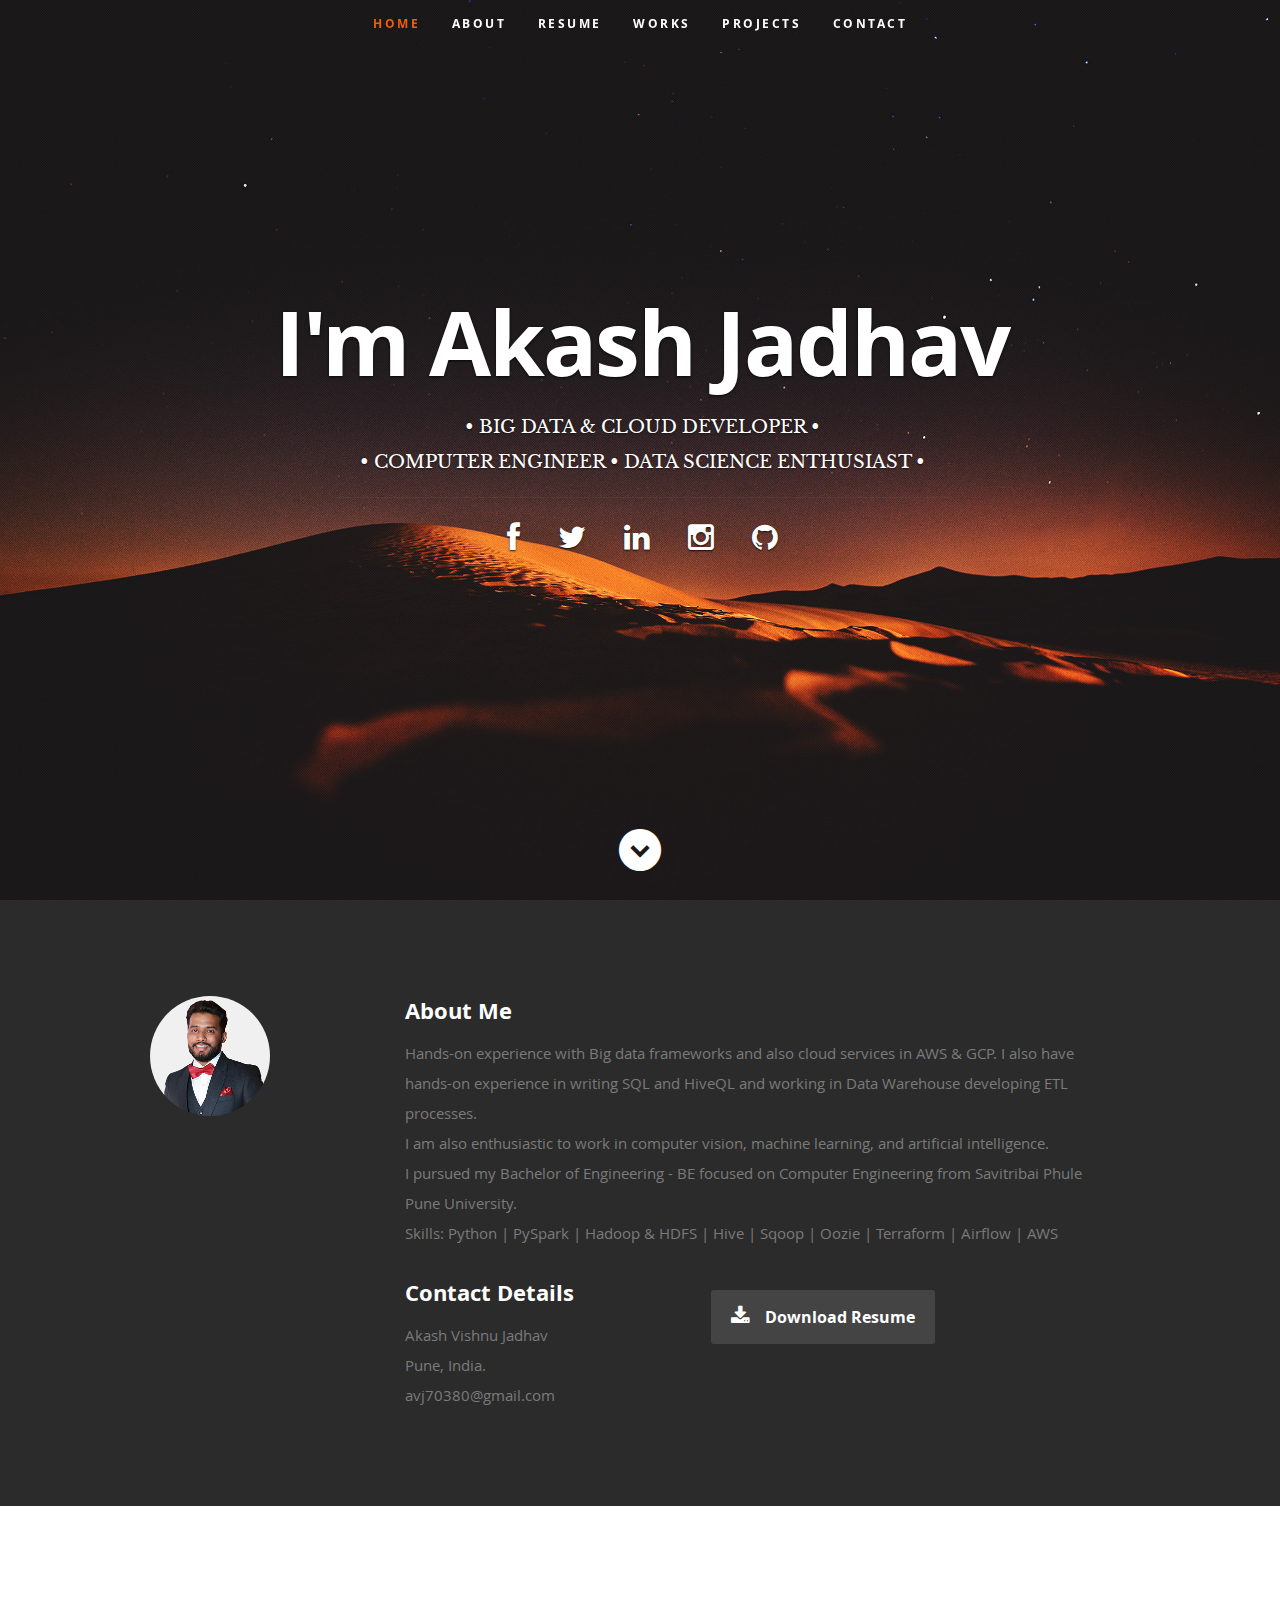
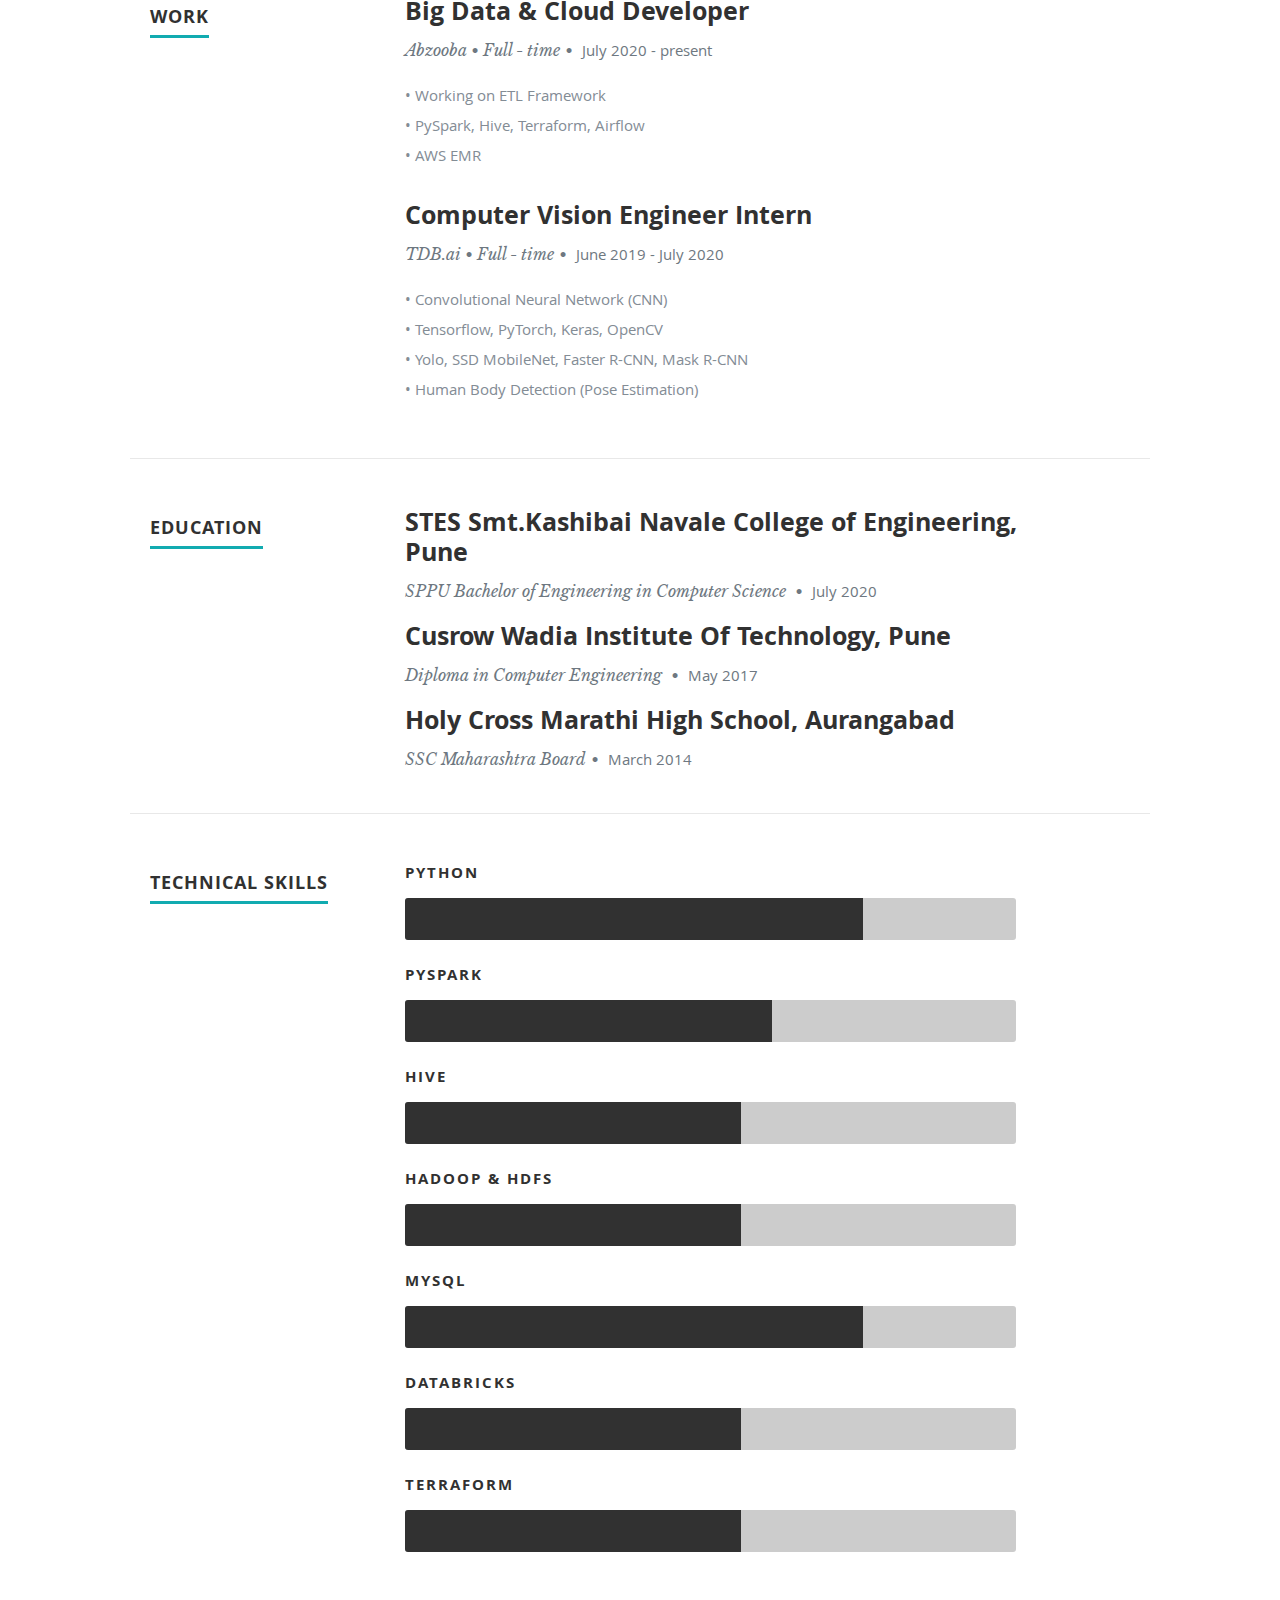
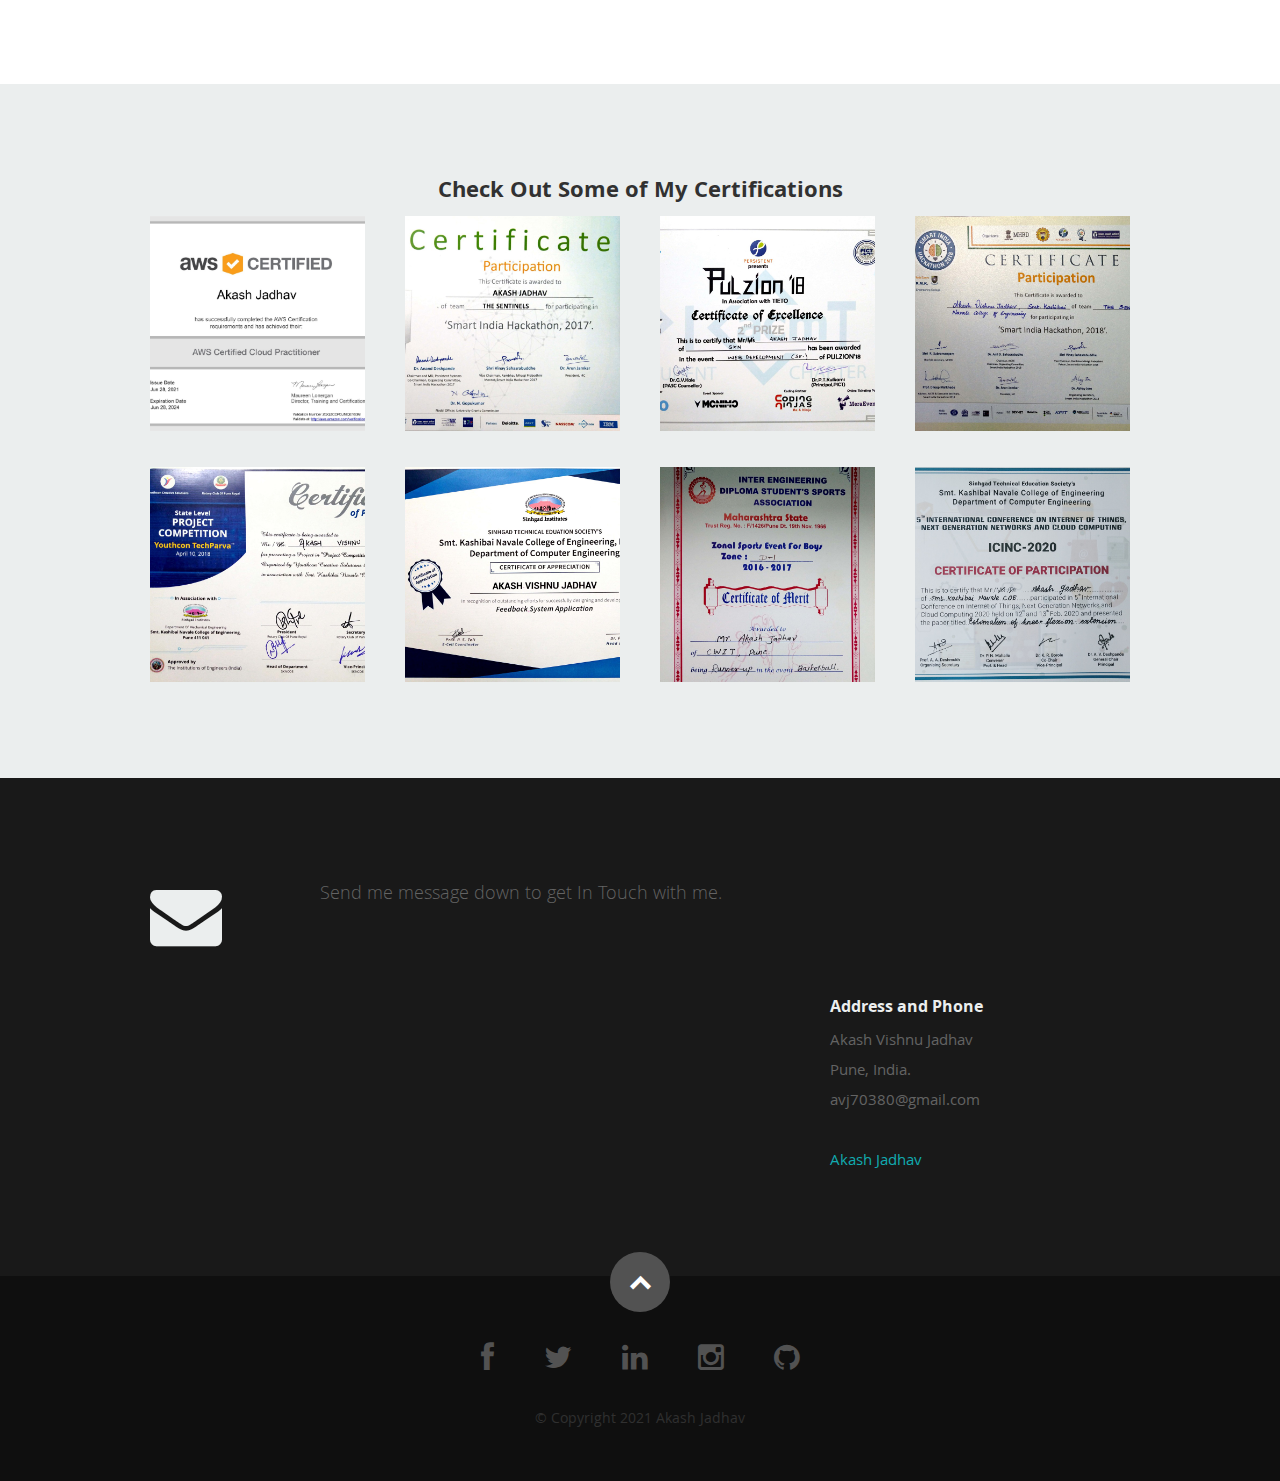
==== commit 9ade489d: "Update index.html" ====
--- a/index.html
+++ b/index.html
@@ -150,7 +150,7 @@
                   <p class="info">Abzooba &bull; Full - time<span>&bull;</span> <em class="date">July 2020 - present</em></p>
 
                   <p>
-                    • Wokring on ETL Framework<br>
+                    • Working on ETL Framework<br>
                     • PySpark, Hive, Terraform, Airflow<br>
                     • AWS EMR<br>
                   </p>
@@ -657,7 +657,8 @@
 					   </p>
 
 				</div>
-				<div class="LI-profile-badge"  data-version="v1" data-size="medium" data-locale="en_US" data-type="horizontal" data-theme="dark" data-vanity="avjadhav"><a class="LI-simple-link" href='https://in.linkedin.com/in/avjadhav?trk=profile-badge'>Akash Jadhav</a></div>           
+				<div class="LI-profile-badge"  data-version="v1" data-size="medium" data-locale="en_US" data-type="horizontal" data-theme="dark" data-vanity="avjadhav">
+					<a class="LI-simple-link" href='https://in.linkedin.com/in/avj10?trk=profile-badge'>Akash Jadhav</a></div>           
 
             </aside>
 
